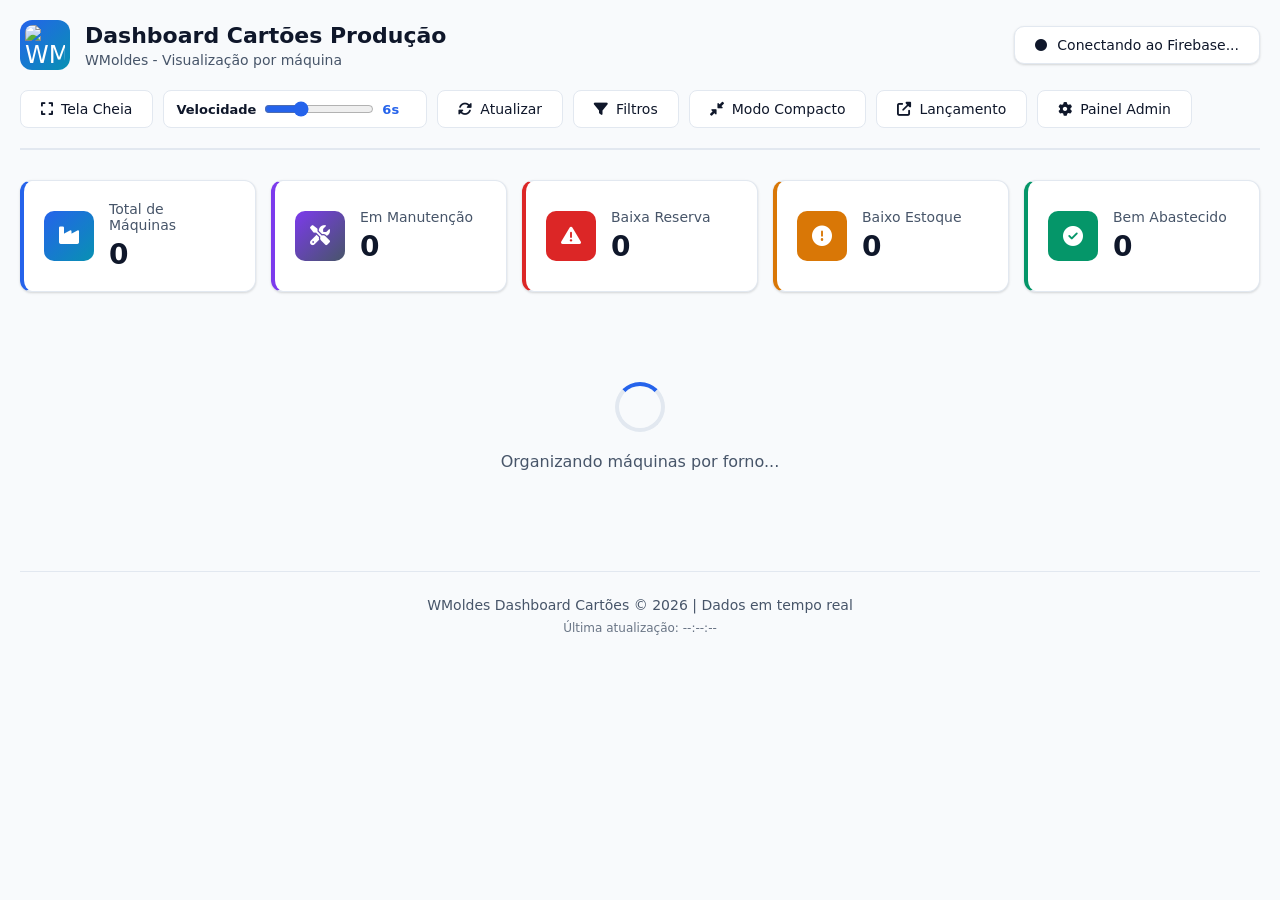
==== index.html @ 75ac02d4 "Add files via upload" ====
<!DOCTYPE html>
<html lang="pt-br">
<head>
    <meta charset="UTF-8">
    <meta name="viewport" content="width=device-width, initial-scale=1.0">
    <title>Dashboard Abastecimento | WMoldes</title>
    
    <!-- Font Awesome -->
    <link rel="stylesheet" href="https://cdnjs.cloudflare.com/ajax/libs/font-awesome/6.4.0/css/all.min.css">
    
    <!-- Firebase -->
    <script src="https://www.gstatic.com/firebasejs/8.10.1/firebase-app.js"></script>
    <script src="https://www.gstatic.com/firebasejs/8.10.1/firebase-auth.js"></script>
    <script src="https://www.gstatic.com/firebasejs/8.10.1/firebase-database.js"></script>
    <script src="https://www.gstatic.com/firebasejs/8.10.1/firebase-storage.js"></script>
    
    <!-- Chart.js para medidores circulares -->
    <script src="https://cdn.jsdelivr.net/npm/chart.js"></script>
    
    <!-- Nossos arquivos -->
    <link rel="stylesheet" href="style.css">
    <link rel="stylesheet" href="admin-style.css">

</head>
<body>
    <!-- Container principal -->
    <div class="container">
        <!-- Cabeçalho -->
        <header class="header">
            <div class="logo">
                <div class="logo-icon">
                    <img src="https://raw.githubusercontent.com/Leandroxx10/painel-producao/refs/heads/main/file_00000000e9ec62309b1974049c0cf713.png" 
                         alt="WMoldes Logo" style="width: 40px; height: 40px; border-radius: 8px;">
                </div>
                <div class="logo-text">
                    <h1>Dashboard Cartões Produção</h1>
                    <p>WMoldes - Visualização por máquina</p>
                </div>
            </div>
            
            <!-- Status da conexão -->
            <div class="connection-status" id="connectionStatus">
                <i class="fas fa-circle"></i>
                <span>Conectando ao Firebase...</span>
            </div>
            
            <!-- Controles -->
            <div class="header-controls">
                <button class="btn" id="fullscreenCarouselBtn" type="button" aria-pressed="false">
                    <i class="fas fa-expand"></i> Tela Cheia
                </button>
                <label class="speed-control" id="fullscreenSpeedControl" title="Velocidade do carrossel em tela cheia">
                    <span>Velocidade</span>
                    <input type="range" id="fullscreenSpeedRange" min="2" max="15" step="1" value="6">
                    <strong id="fullscreenSpeedValue">6s</strong>
                </label>
                <button class="btn" id="refreshBtn">
                    <i class="fas fa-sync-alt"></i> Atualizar
                </button>
                <button class="btn" id="filtersBtn" type="button" >
                    <i class="fas fa-filter"></i> Filtros
                </button>
                <button class="btn" id="compactModeBtn" aria-pressed="false">
                    <i class="fas fa-compress-alt"></i> Modo Compacto
                </button>
                <button class="btn" onclick="window.open('https://projetoabastecedor1.netlify.app/', '_blank')">
                    <i class="fas fa-external-link-alt"></i> Lançamento
                </button>
                <button class="btn" id="adminBtn">
                    <i class="fas fa-cog"></i> Painel Admin
                </button>
            </div>
        </header>
        
        <!-- Barra de filtros (inicialmente escondida) -->
        <div class="filters-bar" id="filtersBar">
            <div class="filter-group">
                <h3><i class="fas fa-filter"></i> Filtros</h3>
                
                <!-- Filtro por forno -->
                <div class="filter-section">
                    <label><i class="fas fa-fire"></i> Forno:</label>
                    <div class="filter-buttons">
                        <button class="filter-btn" type="button" data-forno="A">Forno A</button>
                        <button class="filter-btn" type="button" data-forno="B">Forno B</button>
                        <button class="filter-btn" type="button" data-forno="C">Forno C</button>
                        <button class="filter-btn" type="button" data-forno="D">Forno D</button>
                        <button class="filter-btn" type="button" id="clearFornoBtn">Limpar</button>
                    </div>
                </div>
                
                <!-- Filtro por status -->
                <div class="filter-section">
                    <label><i class="fas fa-exclamation-triangle"></i> Status:</label>
                    <div class="filter-buttons">
                        <button class="filter-btn" type="button" data-status="critico">Baixa Reserva</button>
                        <button class="filter-btn" type="button" data-status="baixo">Baixo Estoque</button>
                        <button class="filter-btn" type="button" data-status="normal">Bem Abastecido</button>
                        <button class="filter-btn" type="button" id="clearStatusBtn">Todos</button>
                    </div>
                </div>
                
                <!-- Filtro por manutenção -->
                <div class="filter-section">
                    <label><i class="fas fa-tools"></i> Manutenção:</label>
                    <div class="filter-buttons">
                        <button class="filter-btn" id="hideMaintenanceBtn" type="button" aria-pressed="false">Ocultar paradas para manutenção</button>
                    </div>
                </div>
                
                <!-- Busca -->
                <div class="filter-section">
                    <label><i class="fas fa-search"></i> Buscar Máquina:</label>
                    <input type="text" id="machineSearch" class="search-input" placeholder="Digite o número da máquina...">
                </div>
            </div>
        </div>
        
        <!-- Estatísticas gerais -->
        <div class="stats-summary">
            <div class="stat-card summary">
                <div class="stat-icon">
                    <i class="fas fa-industry"></i>
                </div>
                <div class="stat-content">
                    <div class="stat-label">Total de Máquinas</div>
                    <div class="stat-value" id="totalMachines">0</div>
                </div>
            </div>
            
            <div class="stat-card maintenance">
                <div class="stat-icon">
                    <i class="fas fa-tools"></i>
                </div>
                <div class="stat-content">
                    <div class="stat-label">Em Manutenção</div>
                    <div class="stat-value" id="maintenanceMachines">0</div>
                </div>
            </div>
            
            <div class="stat-card critical">
                <div class="stat-icon">
                    <i class="fas fa-exclamation-triangle"></i>
                </div>
                <div class="stat-content">
                    <div class="stat-label">Baixa Reserva</div>
                    <div class="stat-value" id="criticalMachines">0</div>
                </div>
            </div>
            
            <div class="stat-card warning">
                <div class="stat-icon">
                    <i class="fas fa-exclamation-circle"></i>
                </div>
                <div class="stat-content">
                    <div class="stat-label">Baixo Estoque</div>
                    <div class="stat-value" id="lowStockMachines">0</div>
                </div>
            </div>
            
            <div class="stat-card ok">
                <div class="stat-icon">
                    <i class="fas fa-check-circle"></i>
                </div>
                <div class="stat-content">
                    <div class="stat-label">Bem Abastecido</div>
                    <div class="stat-value" id="normalMachines">0</div>
                </div>
            </div>
        </div>
        
        <!-- Área das seções por forno -->
        <div class="forno-sections" id="fornoSections">
            <!-- As seções por forno serão geradas dinamicamente aqui -->
            <div class="loading-message">
                <div class="spinner"></div>
                <p>Organizando máquinas por forno...</p>
            </div>
        </div>
        
        <!-- Área dos cartões (modo tradicional - escondida por padrão) -->
        <div class="cards-container" id="cardsContainer" style="display: none;">
            <!-- Os cartões serão gerados dinamicamente aqui -->
            <div class="loading-message">
                <div class="spinner"></div>
                <p>Carregando dados das máquinas...</p>
            </div>
        </div>
        
        <!-- Rodapé -->
        <footer class="footer">
            <p>WMoldes Dashboard Cartões &copy; 2026 | Dados em tempo real</p>
            <p class="last-update">Última atualização: <span id="lastUpdateTime">--:--:--</span></p>
        </footer>
    </div>
    
    <!-- Modal para informações detalhadas da máquina -->
    <div class="machine-modal" id="machineModal">
        <div class="modal-content">
            <div class="modal-header">
                <h2><i class="fas fa-info-circle"></i> Detalhes da Máquina</h2>
                <button class="close-modal" id="closeModalBtn">
                    <i class="fas fa-times"></i>
                </button>
            </div>
            <div class="modal-body" id="modalBody">
                <!-- Conteúdo será preenchido dinamicamente -->
            </div>
        </div>
    </div>
    
    <!-- Scripts -->
    <script src="firebase-config.js"></script>
    <script src="wm-history-core.js?v=20260502"></script>
    <script src="auth.js"></script>
    <script src="cards.js"></script>
    <script src="image-zoom.js"></script>
    <script src="script.js"></script>
    <script src="realtime-firebase-sync.js?v=21"></script>
    
    <script>
        // Configurar eventos dos botões
        document.addEventListener('DOMContentLoaded', async function() {
            console.log("🚀 Configurando eventos dos filtros...");
            
            // Botão de fechar modal
            const closeModalBtn = document.getElementById('closeModalBtn');
            if (closeModalBtn) {
                closeModalBtn.addEventListener('click', function() {
                    const modal = document.getElementById('machineModal');
                    if (modal) modal.classList.remove('active');
                });
            }
            
            // Configurar botão admin
            const adminBtn = document.getElementById('adminBtn');
            if (adminBtn) {
                adminBtn.addEventListener('click', handleAdminClick);
            }
            
            // Configurar botão de atualizar
            const refreshBtn = document.getElementById('refreshBtn');
            if (refreshBtn) {
                refreshBtn.addEventListener('click', refreshData);
            }
            
            // Verificar autenticação
            const user = await checkAuth();
            
            // Inicializar dashboard de cartões
            initCardsDashboard();
            
            console.log("✅ Dashboard inicializado com sucesso");
        });
        
        // Função para lidar com clique no botão admin
        async function handleAdminClick() {
            const user = await checkAuth();
            if (user) {
                window.location.href = 'admin.html';
            } else {
                window.location.href = 'login.html';
            }
        }
    </script>
    <script src="wm-hard-controls.js?v=20260426"></script>
    <script src="wm-fullscreen-carousel.js?v=20260429"></script>
</body>
</html>
---- style.css ----
/* ================= VARIÁVEIS DE CORES ================= */
:root {
    /* Cores principais */
    --primary: #0ea5e9;
    --primary-dark: #0284c7;
    --secondary: #64748b;
    --success: #10b981;
    --warning: #f59e0b;
    --danger: #ef4444;
    --info: #3b82f6;
    
    /* Cores dos equipamentos */
    --molde: #3b82f6;
    --blank: #64748b;
    --neckring: #f59e0b;
    --funil: #ef4444;
    
    /* Cores do modo claro */
    --bg: #f8fafc;
    --card-bg: #ffffff;
    --text: #1e293b;
    --text-light: #64748b;
    --border: #e2e8f0;
    --shadow: 0 4px 6px -1px rgba(0, 0, 0, 0.1), 0 2px 4px -1px rgba(0, 0, 0, 0.06);
    --shadow-hover: 0 10px 15px -3px rgba(0, 0, 0, 0.1), 0 4px 6px -2px rgba(0, 0, 0, 0.05);
}

/* Modo escuro */
.dark-mode {
    --bg: #0f172a;
    --card-bg: #1e293b;
    --text: #f1f5f9;
    --text-light: #94a3b8;
    --border: #334155;
    --shadow: 0 4px 6px -1px rgba(0, 0, 0, 0.3), 0 2px 4px -1px rgba(0, 0, 0, 0.2);
    --shadow-hover: 0 10px 15px -3px rgba(0, 0, 0, 0.3), 0 4px 6px -2px rgba(0, 0, 0, 0.2);
    
    /* Ajuste cores equipamentos para modo escuro */
    --molde: #60a5fa;
    --blank: #94a3b8;
    --neckring: #fbbf24;
    --funil: #fb7185;
}

/* ================= ESTILOS DE MANUTENÇÃO ================= */
.machine-card.maintenance {
    background: linear-gradient(135deg, #374151, #1f2937) !important;
    border-color: #4b5563 !important;
    position: relative;
    overflow: hidden;
}

.dark-mode .machine-card.maintenance {
    background: linear-gradient(135deg, #111827, #030712) !important;
    border-color: #1f2937 !important;
}

.maintenance-overlay {
    position: absolute;
    top: 0;
    left: 0;
    right: 0;
    bottom: 0;
    background: repeating-linear-gradient(
        45deg,
        rgba(255, 255, 255, 0.02),
        rgba(255, 255, 255, 0.02) 10px,
        rgba(255, 255, 255, 0.05) 10px,
        rgba(255, 255, 255, 0.05) 20px
    );
    z-index: 1;
}

.maintenance-content {
    position: relative;
    z-index: 2;
}

.maintenance-indicator {
    text-align: center;
    padding: 30px 20px;
    margin: 20px 0;
}

.maintenance-icon {
    font-size: 48px;
    color: #9ca3af;
    margin-bottom: 15px;
    animation: pulse 2s infinite;
}

.maintenance-text h4 {
    color: #9ca3af;
    font-size: 18px;
    font-weight: 700;
    text-transform: uppercase;
    letter-spacing: 1px;
    margin-bottom: 10px;
}

.maintenance-text p {
    color: #6b7280;
    font-size: 14px;
    font-style: italic;
}

.dark-mode .maintenance-text h4 {
    color: #d1d5db;
}

.dark-mode .maintenance-text p {
    color: #9ca3af;
}

/* Badge de manutenção no admin */
.maintenance-badge {
    display: inline-block;
    margin-left: 10px;
    padding: 3px 10px;
    background: linear-gradient(135deg, #6b7280, #4b5563);
    color: white;
    border-radius: 4px;
    font-size: 11px;
    font-weight: 600;
    text-transform: uppercase;
    letter-spacing: 0.5px;
}

/* Status badge para manutenção */
.status-badge.maintenance {
    background: linear-gradient(135deg, #6b7280, #4b5563) !important;
    color: white !important;
}

/* Estatísticas de manutenção */
.stat-card.maintenance {
    border-left: 4px solid var(--secondary);
}

.stat-card.maintenance .stat-icon {
    background: linear-gradient(135deg, var(--secondary), #475569);
}

/* Contador de manutenção nas seções de forno */
.maintenance-count {
    color: var(--secondary);
    font-weight: 700;
}

/* ================= TOAST GLOBAL ================= */
.global-toast {
    font-family: 'Segoe UI', system-ui, sans-serif;
}

/* ================= RESET E ESTILOS GERAIS ================= */
* {
    margin: 0;
    padding: 0;
    box-sizing: border-box;
    font-family: 'Segoe UI', system-ui, sans-serif;
}

body {
    background-color: var(--bg);
    color: var(--text);
    min-height: 100vh;
    transition: background-color 0.3s, color 0.3s;
}

.container {
    max-width: 1400px;
    margin: 0 auto;
    padding: 20px;
}

/* ================= CABEÇALHO ================= */
.header {
    display: flex;
    justify-content: space-between;
    align-items: center;
    margin-bottom: 30px;
    flex-wrap: wrap;
    gap: 20px;
    padding-bottom: 20px;
    border-bottom: 2px solid var(--border);
}

.logo {
    display: flex;
    align-items: center;
    gap: 15px;
}

.logo-icon {
    width: 50px;
    height: 50px;
    background: linear-gradient(135deg, var(--primary), var(--info));
    border-radius: 12px;
    display: flex;
    align-items: center;
    justify-content: center;
    color: white;
    font-size: 24px;
}

.logo-text h1 {
    font-size: 22px;
    font-weight: 700;
}

.logo-text p {
    font-size: 14px;
    color: var(--text-light);
    margin-top: 4px;
}

/* Status da conexão */
.connection-status {
    display: flex;
    align-items: center;
    gap: 10px;
    padding: 10px 20px;
    background: var(--card-bg);
    border-radius: 10px;
    border: 1px solid var(--border);
    font-size: 14px;
    box-shadow: var(--shadow);
    transition: all 0.3s;
}

.connection-status.connected {
    border-color: var(--success);
    background: rgba(16, 185, 129, 0.1);
}

.connection-status.disconnected {
    border-color: var(--danger);
    background: rgba(239, 68, 68, 0.1);
}

.connection-status i {
    font-size: 12px;
}

.connection-status.connected i {
    color: var(--success);
}

.connection-status.disconnected i {
    color: var(--danger);
}

/* Controles do cabeçalho */
.header-controls {
    display: flex;
    gap: 10px;
    flex-wrap: wrap;
}

.btn {
    padding: 10px 20px;
    background: var(--card-bg);
    border: 1px solid var(--border);
    border-radius: 8px;
    color: var(--text);
    cursor: pointer;
    display: flex;
    align-items: center;
    gap: 8px;
    font-size: 14px;
    font-weight: 500;
    transition: all 0.2s;
    white-space: nowrap;
}

.btn:hover {
    background: var(--border);
    transform: translateY(-2px);
    box-shadow: var(--shadow-hover);
}

.btn:active {
    transform: translateY(0);
}

/* ================= BARRA DE FILTROS ================= */
.filters-bar {
    background: var(--card-bg);
    border-radius: 12px;
    padding: 20px;
    margin-bottom: 25px;
    border: 1px solid var(--border);
    box-shadow: var(--shadow);
    display: none; /* Inicialmente escondida */
}

.filters-bar.active {
    display: block;
    animation: slideDown 0.3s ease-out;
}

@keyframes slideDown {
    from {
        opacity: 0;
        transform: translateY(-20px);
    }
    to {
        opacity: 1;
        transform: translateY(0);
    }
}

.filter-group h3 {
    font-size: 16px;
    margin-bottom: 15px;
    color: var(--text);
    display: flex;
    align-items: center;
    gap: 8px;
}

.filter-section {
    margin-bottom: 20px;
    padding-bottom: 20px;
    border-bottom: 1px solid var(--border);
}

.filter-section:last-child {
    border-bottom: none;
    margin-bottom: 0;
    padding-bottom: 0;
}

.filter-section label {
    display: block;
    margin-bottom: 10px;
    font-weight: 600;
    color: var(--text);
    font-size: 14px;
    display: flex;
    align-items: center;
    gap: 8px;
}

.filter-buttons {
    display: flex;
    flex-wrap: wrap;
    gap: 10px;
}

.filter-btn {
    padding: 8px 16px;
    background: var(--bg);
    border: 1px solid var(--border);
    border-radius: 6px;
    color: var(--text);
    cursor: pointer;
    font-size: 13px;
    transition: all 0.2s;
}

.filter-btn:hover {
    background: var(--border);
}

.filter-btn.active {
    background: var(--primary);
    color: white;
    border-color: var(--primary);
}

.filter-btn.active[data-forno="A"] {
    background: linear-gradient(135deg, #3b82f6, #2563eb);
}

.filter-btn.active[data-forno="B"] {
    background: linear-gradient(135deg, #10b981, #059669);
}

.filter-btn.active[data-forno="C"] {
    background: linear-gradient(135deg, #f59e0b, #d97706);
}

.filter-btn.active[data-forno="D"] {
    background: linear-gradient(135deg, #8b5cf6, #7c3aed);
}

.filter-btn.active[data-status="critico"] {
    background: var(--danger);
}

.filter-btn.active[data-status="baixo"] {
    background: var(--warning);
}

.filter-btn.active[data-status="normal"] {
    background: var(--success);
}

.search-input {
    width: 100%;
    padding: 12px 15px;
    background: var(--bg);
    border: 1px solid var(--border);
    border-radius: 8px;
    color: var(--text);
    font-size: 14px;
    transition: border-color 0.2s;
}

.search-input:focus {
    outline: none;
    border-color: var(--primary);
}

/* ================= ESTATÍSTICAS GERAIS ================= */
.stats-summary {
    display: grid;
    grid-template-columns: repeat(auto-fit, minmax(200px, 1fr));
    gap: 15px;
    margin-bottom: 30px;
}

.stat-card {
    background: var(--card-bg);
    border-radius: 12px;
    padding: 20px;
    border: 1px solid var(--border);
    display: flex;
    align-items: center;
    gap: 15px;
    transition: all 0.3s;
    box-shadow: var(--shadow);
}

.stat-card:hover {
    transform: translateY(-5px);
    box-shadow: var(--shadow-hover);
}

.stat-card.summary {
    border-left: 4px solid var(--primary);
}

.stat-card.critical {
    border-left: 4px solid var(--danger);
    animation: pulse 2s infinite;
}

.stat-card.warning {
    border-left: 4px solid var(--warning);
}

.stat-card.ok {
    border-left: 4px solid var(--success);
}

.stat-card.maintenance {
    border-left: 4px solid var(--secondary);
}

@keyframes pulse {
    0% { box-shadow: 0 0 0 0 rgba(239, 68, 68, 0.4); }
    70% { box-shadow: 0 0 0 6px rgba(239, 68, 68, 0); }
    100% { box-shadow: 0 0 0 0 rgba(239, 68, 68, 0); }
}

.stat-icon {
    width: 50px;
    height: 50px;
    border-radius: 10px;
    display: flex;
    align-items: center;
    justify-content: center;
    color: white;
    font-size: 20px;
}

.stat-card.summary .stat-icon {
    background: linear-gradient(135deg, var(--primary), var(--info));
}

.stat-card.critical .stat-icon {
    background: linear-gradient(135deg, var(--danger), #dc2626);
}

.stat-card.warning .stat-icon {
    background: linear-gradient(135deg, var(--warning), #d97706);
}

.stat-card.ok .stat-icon {
    background: linear-gradient(135deg, var(--success), #059669);
}

.stat-card.maintenance .stat-icon {
    background: linear-gradient(135deg, var(--secondary), #475569);
}

.stat-content {
    flex: 1;
}

.stat-label {
    font-size: 14px;
    color: var(--text-light);
    margin-bottom: 5px;
}

.stat-value {
    font-size: 28px;
    font-weight: 800;
    color: var(--text);
}

/* ================= SEÇÕES POR FORNO ================= */
.forno-sections {
    display: flex;
    flex-direction: column;
    gap: 25px;
    margin-bottom: 40px;
}

.forno-section {
    background: var(--card-bg);
    border-radius: 15px;
    padding: 20px;
    border: 2px solid var(--border);
    box-shadow: var(--shadow);
}

.forno-header {
    display: flex;
    justify-content: space-between;
    align-items: center;
    margin-bottom: 20px;
    padding-bottom: 15px;
    border-bottom: 2px solid var(--border);
}

.forno-title {
    display: flex;
    align-items: center;
    gap: 15px;
}

.forno-title .forno-badge {
    width: 50px;
    height: 50px;
    border-radius: 12px;
    display: flex;
    align-items: center;
    justify-content: center;
    font-size: 22px;
    font-weight: 800;
    color: white;
    box-shadow: 0 4px 12px rgba(0,0,0,0.15);
}

.forno-title .forno-badge.A {
    background: linear-gradient(135deg, #3b82f6, #2563eb);
}

.forno-title .forno-badge.B {
    background: linear-gradient(135deg, #10b981, #059669);
}

.forno-title .forno-badge.C {
    background: linear-gradient(135deg, #f59e0b, #d97706);
}

.forno-title .forno-badge.D {
    background: linear-gradient(135deg, #8b5cf6, #7c3aed);
}

.forno-name h3 {
    font-size: 22px;
    font-weight: 700;
    color: var(--text);
    margin-bottom: 5px;
}

.forno-stats {
    display: flex;
    gap: 15px;
    font-size: 14px;
    color: var(--text-light);
}

.forno-stats span {
    display: flex;
    align-items: center;
    gap: 5px;
}

.forno-stats .critical-count {
    color: var(--danger);
    font-weight: 700;
}

.forno-stats .warning-count {
    color: var(--warning);
    font-weight: 700;
}

.forno-stats .normal-count {
    color: var(--success);
    font-weight: 700;
}

.forno-stats .maintenance-count {
    color: var(--secondary);
    font-weight: 700;
}

/* Container de carrossel por forno */
.forno-cards-container {
    display: flex;
    gap: 20px;
    overflow-x: auto;
    padding: 10px 5px 20px;
    scrollbar-width: thin;
    scrollbar-color: var(--primary) var(--border);
}

.forno-cards-container::-webkit-scrollbar {
    height: 8px;
}

.forno-cards-container::-webkit-scrollbar-track {
    background: var(--border);
    border-radius: 10px;
}

.forno-cards-container::-webkit-scrollbar-thumb {
    background: var(--primary);
    border-radius: 10px;
}

.forno-cards-container::-webkit-scrollbar-thumb:hover {
    background: var(--primary-dark);
}

/* Ajustar cartões dentro do carrossel */
.forno-cards-container .machine-card {
    flex: 0 0 300px;
    margin: 0;
}

.forno-cards-container .machine-card:hover {
    transform: translateY(-5px);
}

/* Indicador de scroll */
.scroll-indicator {
    text-align: center;
    margin-top: 10px;
    font-size: 12px;
    color: var(--text-light);
    display: flex;
    align-items: center;
    justify-content: center;
    gap: 8px;
}

.scroll-indicator i {
    animation: bounce 2s infinite;
}

@keyframes bounce {
    0%, 100% { transform: translateX(0); }
    50% { transform: translateX(5px); }
}

/* Controles do carrossel */
.carousel-controls {
    display: flex;
    justify-content: flex-end;
    gap: 10px;
    margin-bottom: 15px;
}

.carousel-btn {
    width: 36px;
    height: 36px;
    border-radius: 50%;
    background: var(--card-bg);
    border: 1px solid var(--border);
    color: var(--text);
    display: flex;
    align-items: center;
    justify-content: center;
    cursor: pointer;
    transition: all 0.2s;
}

.carousel-btn:hover {
    background: var(--primary);
    color: white;
    border-color: var(--primary);
}

.carousel-btn:disabled {
    opacity: 0.5;
    cursor: not-allowed;
}

.carousel-btn:disabled:hover {
    background: var(--card-bg);
    color: var(--text);
    border-color: var(--border);
}

/* Estilo para quando não há máquinas em um forno */
.forno-empty {
    text-align: center;
    padding: 40px 20px;
    color: var(--text-light);
    font-style: italic;
    background: var(--bg);
    border-radius: 10px;
    border: 2px dashed var(--border);
}

.forno-empty i {
    font-size: 40px;
    margin-bottom: 15px;
    color: var(--text-light);
    opacity: 0.5;
}

/* Responsividade das seções por forno */
@media (max-width: 1024px) {
    .forno-cards-container .machine-card {
        flex: 0 0 280px;
    }
}

@media (max-width: 768px) {
    .forno-header {
        flex-direction: column;
        align-items: flex-start;
        gap: 15px;
    }
    
    .forno-stats {
        width: 100%;
        justify-content: space-between;
    }
    
    .forno-cards-container .machine-card {
        flex: 0 0 260px;
    }
}

@media (max-width: 480px) {
    .forno-section {
        padding: 15px;
    }
    
    .forno-cards-container .machine-card {
        flex: 0 0 250px;
    }
    
    .forno-stats {
        flex-direction: column;
        gap: 8px;
    }
}

/* ================= CONTAINER DE CARTÕES (modo tradicional) ================= */
.cards-container {
    display: grid;
    grid-template-columns: repeat(auto-fill, minmax(300px, 1fr));
    gap: 20px;
    margin-bottom: 40px;
}

/* Mensagem de carregamento */
.loading-message {
    grid-column: 1 / -1;
    text-align: center;
    padding: 60px 20px;
    color: var(--text-light);
}

.spinner {
    width: 50px;
    height: 50px;
    border: 4px solid var(--border);
    border-top-color: var(--primary);
    border-radius: 50%;
    animation: spin 1s linear infinite;
    margin: 0 auto 20px;
}

@keyframes spin {
    to { transform: rotate(360deg); }
}

/* ================= CARTÕES DAS MÁQUINAS ================= */
.machine-card {
    background: var(--card-bg);
    border-radius: 15px;
    padding: 20px;
    border: 2px solid var(--border);
    transition: all 0.3s;
    box-shadow: var(--shadow);
    position: relative;
    overflow: hidden;
}

.machine-card:hover {
    transform: translateY(-8px);
    box-shadow: var(--shadow-hover);
    border-color: var(--primary);
}

/* Status do cartão */
.machine-card.critical {
    border-color: var(--danger);
    background: linear-gradient(135deg, rgba(239, 68, 68, 0.1), var(--card-bg));
    animation: pulse 2s infinite;
}

.machine-card.warning {
    border-color: var(--warning);
    background: linear-gradient(135deg, rgba(245, 158, 11, 0.1), var(--card-bg));
}

.machine-card.normal {
    border-color: var(--success);
    background: linear-gradient(135deg, rgba(16, 185, 129, 0.1), var(--card-bg));
}

/* Cabeçalho do cartão */
.card-header {
    display: flex;
    justify-content: space-between;
    align-items: center;
    margin-bottom: 20px;
    padding-bottom: 15px;
    border-bottom: 1px solid var(--border);
}

.machine-name {
    font-size: 20px;
    font-weight: 800;
    color: var(--text);
    display: flex;
    align-items: center;
    gap: 10px;
}

.machine-name i {
    color: var(--primary);
    font-size: 18px;
}

.machine-prefix {
    display: inline-block;
    margin-left: 5px;
    padding: 2px 8px;
    background: linear-gradient(135deg, var(--warning), var(--danger));
    color: white;
    border-radius: 4px;
    font-size: 12px;
    font-weight: 600;
    max-width: 120px;
    overflow: hidden;
    text-overflow: ellipsis;
    white-space: nowrap;
}

.forno-badge {
    padding: 4px 12px;
    border-radius: 20px;
    font-size: 12px;
    font-weight: 700;
    color: white;
    text-transform: uppercase;
}

.forno-badge.A { background: linear-gradient(135deg, #3b82f6, #2563eb); }
.forno-badge.B { background: linear-gradient(135deg, #10b981, #059669); }
.forno-badge.C { background: linear-gradient(135deg, #f59e0b, #d97706); }
.forno-badge.D { background: linear-gradient(135deg, #8b5cf6, #7c3aed); }

/* Container dos medidores circulares */
.gauges-container {
    display: grid;
    grid-template-columns: repeat(2, 1fr);
    gap: 20px;
    margin-bottom: 20px;
}

.gauge {
    text-align: center;
}

.gauge-title {
    font-size: 12px;
    font-weight: 600;
    color: var(--text-light);
    margin-bottom: 10px;
    text-transform: uppercase;
    letter-spacing: 0.5px;
}

.gauge-canvas {
    position: relative;
    width: 100px;
    height: 100px;
    margin: 0 auto;
}

.gauge-value {
    position: absolute;
    top: 50%;
    left: 50%;
    transform: translate(-50%, -50%);
    font-size: 24px;
    font-weight: 800;
    color: var(--text);
}

.gauge-label {
    font-size: 11px;
    color: var(--text-light);
    margin-top: 5px;
    text-transform: uppercase;
    letter-spacing: 0.5px;
}

/* Status indicators */
.status-indicators {
    display: flex;
    justify-content: space-between;
    margin-top: 15px;
    padding-top: 15px;
    border-top: 1px solid var(--border);
}

.status-item {
    text-align: center;
    flex: 1;
}

.status-value {
    font-size: 16px;
    font-weight: 700;
    display: block;
}

.status-label {
    font-size: 10px;
    color: var(--text-light);
    text-transform: uppercase;
    letter-spacing: 0.5px;
}

/* Botão de ação */
.card-action {
    margin-top: 20px;
}

.details-btn {
    width: 100%;
    padding: 12px;
    background: var(--primary);
    color: white;
    border: none;
    border-radius: 8px;
    font-size: 14px;
    font-weight: 600;
    cursor: pointer;
    display: flex;
    align-items: center;
    justify-content: center;
    gap: 8px;
    transition: all 0.2s;
}

.details-btn:hover {
    background: var(--primary-dark);
    transform: translateY(-2px);
}

.details-btn:active {
    transform: translateY(0);
}

/* Indicador de urgência */
.urgent-indicator {
    position: absolute;
    top: 10px;
    right: 10px;
    width: 12px;
    height: 12px;
    background: var(--danger);
    border-radius: 50%;
    animation: blink 1s infinite;
}

@keyframes blink {
    0%, 100% { opacity: 1; }
    50% { opacity: 0.5; }
}

/* ================= RODAPÉ ================= */
.footer {
    text-align: center;
    padding: 25px;
    color: var(--text-light);
    font-size: 14px;
    border-top: 1px solid var(--border);
    margin-top: 20px;
}

.footer p {
    margin-bottom: 8px;
}

.last-update {
    font-size: 12px;
    color: var(--text-light);
    opacity: 0.8;
}

/* ================= MODAL ================= */
.machine-modal {
    position: fixed;
    top: 0;
    left: 0;
    width: 100%;
    height: 100%;
    background: rgba(0, 0, 0, 0.8);
    display: none;
    justify-content: center;
    align-items: center;
    z-index: 1000;
    padding: 20px;
}

.machine-modal.active {
    display: flex;
    animation: fadeIn 0.3s ease-out;
}

@keyframes fadeIn {
    from { opacity: 0; }
    to { opacity: 1; }
}

.modal-content {
    background: var(--card-bg);
    border-radius: 15px;
    width: 100%;
    max-width: 600px;
    max-height: 90vh;
    overflow-y: auto;
    border: 1px solid var(--border);
    box-shadow: 0 20px 60px rgba(0, 0, 0, 0.3);
}

.modal-header {
    display: flex;
    justify-content: space-between;
    align-items: center;
    padding: 25px;
    border-bottom: 1px solid var(--border);
}

.modal-header h2 {
    font-size: 22px;
    color: var(--text);
    display: flex;
    align-items: center;
    gap: 10px;
}

.close-modal {
    background: var(--danger);
    color: white;
    border: none;
    width: 36px;
    height: 36px;
    border-radius: 50%;
    cursor: pointer;
    display: flex;
    align-items: center;
    justify-content: center;
    transition: background 0.2s;
}

.close-modal:hover {
    background: #dc2626;
}

.modal-body {
    padding: 25px;
}

/* ================= ANIMAÇÕES ADICIONAIS ================= */
@keyframes shake {
    0%, 100% { transform: translateX(0); }
    10%, 30%, 50%, 70%, 90% { transform: translateX(-5px); }
    20%, 40%, 60%, 80% { transform: translateX(5px); }
}

@keyframes fadeInUp {
    from {
        opacity: 0;
        transform: translateY(20px);
    }
    to {
        opacity: 1;
        transform: translateY(0);
    }
}

@keyframes float {
    0%, 100% { transform: translateY(0); }
    50% { transform: translateY(-10px); }
}

/* ================= RESPONSIVIDADE ================= */
@media (max-width: 1024px) {
    .cards-container {
        grid-template-columns: repeat(auto-fill, minmax(280px, 1fr));
    }
}

@media (max-width: 768px) {
    .header {
        flex-direction: column;
        align-items: stretch;
    }
    
    .header-controls {
        justify-content: center;
    }
    
    .stats-summary {
        grid-template-columns: repeat(2, 1fr);
    }
    
    .cards-container {
        grid-template-columns: repeat(auto-fill, minmax(250px, 1fr));
    }
}

@media (max-width: 480px) {
    .container {
        padding: 15px;
    } 
    
    .stats-summary {
        grid-template-columns: 1fr;
    }
    
    .cards-container {
        grid-template-columns: 1fr;
    }
    
    .gauges-container {
        grid-template-columns: 1fr;
        gap: 15px;
    }
    
    .modal-content {
        max-width: 95%;
    }
    
    .machine-prefix {
        max-width: 80px;
        font-size: 10px;
        padding: 1px 6px;
    }
    
    .machine-name {
        font-size: 16px;
    }
}

/* ================= AJUSTES PARA OS FILTROS ================= */
.filters-bar {
    z-index: 100;
}

/* Garantir que os botões de filtro funcionem corretamente */
.filter-btn {
    position: relative;
    overflow: hidden;
}

.filter-btn::after {
    content: '';
    position: absolute;
    top: 50%;
    left: 50%;
    width: 5px;
    height: 5px;
    background: rgba(255, 255, 255, 0.3);
    opacity: 0;
    border-radius: 100%;
    transform: scale(1, 1) translate(-50%);
    transform-origin: 50% 50%;
}

.filter-btn:focus:not(:active)::after {
    animation: ripple 1s ease-out;
}

@keyframes ripple {
    0% {
        transform: scale(0, 0);
        opacity: 0.5;
    }
    100% {
        transform: scale(20, 20);
        opacity: 0;
    }
}

/* Melhorar a visualização dos botões ativos */
.filter-btn.active {
    transform: scale(0.98);
    box-shadow: inset 0 2px 4px rgba(0, 0, 0, 0.2);
}

/* ================= MELHORIAS NO TEMA ================= */
.dark-mode .btn:not(:hover) {
    background: var(--card-bg);
    border-color: var(--border);
}

.dark-mode .btn:hover {
    background: var(--primary);
    border-color: var(--primary);
}

/* ================= RESPONSIVIDADE MELHORADA ================= */
@media (max-width: 768px) {
    .header-controls {
        width: 100%;
        justify-content: center;
    }
    
    .header-controls .btn {
        flex: 1;
        min-width: 120px;
        justify-content: center;
    }
    
    .filters-bar.active {
        position: relative;
        z-index: 1000;
    }
}

@media (max-width: 480px) {
    .btn {
        padding: 12px 15px;
        font-size: 13px;
    }
    
    .filter-buttons {
        justify-content: center;
    }
    
    .filter-btn {
        flex: 1;
        min-width: 80px;
        text-align: center;
    } 
}

/* ================= MELHORIAS PARA OS FILTROS ================= */

/* Estilização dos botões de filtro ativos */
.filter-btn.active[data-forno="A"] {
    background: linear-gradient(135deg, #3b82f6, #2563eb) !important;
    color: white !important;
    border-color: #3b82f6 !important;
    box-shadow: 0 4px 12px rgba(59, 130, 246, 0.3) !important;
}

.filter-btn.active[data-forno="B"] {
    background: linear-gradient(135deg, #10b981, #059669) !important;
    color: white !important;
    border-color: #10b981 !important;
    box-shadow: 0 4px 12px rgba(16, 185, 129, 0.3) !important;
}

.filter-btn.active[data-forno="C"] {
    background: linear-gradient(135deg, #f59e0b, #d97706) !important;
    color: white !important;
    border-color: #f59e0b !important;
    box-shadow: 0 4px 12px rgba(245, 158, 11, 0.3) !important;
}

.filter-btn.active[data-forno="D"] {
    background: linear-gradient(135deg, #8b5cf6, #7c3aed) !important;
    color: white !important;
    border-color: #8b5cf6 !important;
    box-shadow: 0 4px 12px rgba(139, 92, 246, 0.3) !important;
}

.filter-btn.active[data-status="critico"] {
    background: linear-gradient(135deg, #ef4444, #dc2626) !important;
    color: white !important;
    border-color: #ef4444 !important;
    box-shadow: 0 4px 12px rgba(239, 68, 68, 0.3) !important;
}

.filter-btn.active[data-status="baixo"] {
    background: linear-gradient(135deg, #f59e0b, #d97706) !important;
    color: white !important;
    border-color: #f59e0b !important;
    box-shadow: 0 4px 12px rgba(245, 158, 11, 0.3) !important;
}

.filter-btn.active[data-status="normal"] {
    background: linear-gradient(135deg, #10b981, #059669) !important;
    color: white !important;
    border-color: #10b981 !important;
    box-shadow: 0 4px 12px rgba(16, 185, 129, 0.3) !important;
}

/* Feedback visual ao passar o mouse */
.filter-btn:hover {
    transform: translateY(-2px);
    transition: transform 0.2s ease;
}

.filter-btn:active {
    transform: translateY(0);
}

/* Melhorar visualização dos botões de limpar */
.filter-btn:not([data-forno]):not([data-status]) {
    background: var(--secondary) !important;
    color: white !important;
    border-color: var(--secondary) !important;
}

.filter-btn:not([data-forno]):not([data-status]):hover {
    background: #475569 !important;
}

/* Animações para os filtros */
@keyframes filterActive {
    0% {
        transform: scale(0.95);
        opacity: 0.7;
    }
    100% {
        transform: scale(1);
        opacity: 1;
    }
}

.filter-btn.active {
    animation: filterActive 0.3s ease-out;
}

/* Melhorar responsividade dos botões de filtro */
@media (max-width: 768px) {
    .filter-buttons {
        display: grid;
        grid-template-columns: repeat(2, 1fr);
        gap: 8px;
    }
    
    .filter-btn {
        padding: 10px 8px;
        font-size: 12px;
    }
}

@media (max-width: 480px) {
    .filter-buttons {
        grid-template-columns: 1fr;
    }
}

/* Indicador visual para filtros ativos */
.header-controls .btn[style*="background: var(--primary)"] {
    position: relative;
}

.header-controls .btn[style*="background: var(--primary)"]::after {
    content: '';
    position: absolute;
    top: -3px;
    right: -3px;
    width: 12px;
    height: 12px;
    background: var(--danger);
    border-radius: 50%;
    border: 2px solid var(--card-bg);
    animation: pulse 2s infinite;
}

.machine-comment-preview {
    animation: fadeIn 0.3s ease-out;
}

/* Estilos para filtros no painel admin */
.machines-filter {
    background: var(--card-bg);
    padding: 20px;
    border-radius: 12px;
    border: 1px solid var(--border);
    margin-bottom: 25px;
    display: flex;
    gap: 15px;
    align-items: center;
    flex-wrap: wrap;
}

.machines-filter .search-input {
    flex: 1;
    min-width: 250px;
}

.machines-filter select {
    padding: 12px 15px;
    background: var(--bg);
    border: 1px solid var(--border);
    border-radius: 8px;
    color: var(--text);
    min-width: 150px;
    cursor: pointer;
}

.machines-filter select:focus {
    outline: none;
    border-color: var(--primary);
}

/* Responsividade dos filtros */
@media (max-width: 768px) {
    .machines-filter {
        flex-direction: column;
        align-items: stretch;
    }
    
    .machines-filter .search-input {
        width: 100%;
        min-width: unset;
    }
    
    .machines-filter select {
        width: 100%;
    }
}

/* Ajustes para o grid de máquinas no admin */
.machines-grid {
    display: grid;
    grid-template-columns: repeat(auto-fill, minmax(350px, 1fr));
    gap: 20px;
    margin-top: 20px;
}

@media (max-width: 768px) {
    .machines-grid {
        grid-template-columns: 1fr;
    }
}

/* Melhorar visualização dos inputs no admin */
.equipment-inputs {
    display: grid;
    gap: 15px;
    margin-bottom: 20px;
}

.input-group {
    display: flex;
    align-items: center;
    gap: 15px;
    padding: 10px;
    background: var(--bg);
    border-radius: 8px;
    border: 1px solid var(--border);
}

.input-group label {
    flex: 1;
    font-weight: 600;
    color: var(--text);
    font-size: 14px;
    min-width: 100px;
}

.input-group input {
    width: 100px;
    padding: 10px;
    background: var(--card-bg);
    border: 1px solid var(--border);
    border-radius: 6px;
    color: var(--text);
    text-align: center;
    font-weight: 600;
    font-size: 16px;
}

.input-group input:focus {
    outline: none;
    border-color: var(--primary);
    box-shadow: 0 0 0 2px rgba(14, 165, 233, 0.1);
}

/* ================= CORREÇÃO PARA MEDIDORES COM FILTROS ================= */

/* Garantir que os canvas dos medidores sejam renderizados corretamente */
.gauge-canvas {
    position: relative;
    width: 100px;
    height: 100px;
    margin: 0 auto;
}

.gauge-canvas canvas {
    display: block;
    position: absolute;
    top: 0;
    left: 0;
    width: 100% !important;
    height: 100% !important;
}

/* Ajustar z-index para garantir que os valores fiquem sobre os medidores */
.gauge-value {
    position: absolute;
    top: 50%;
    left: 50%;
    transform: translate(-50%, -50%);
    font-size: 24px;
    font-weight: 800;
    color: var(--text);
    z-index: 2;
}

/* Melhorar a visualização dos medidores no modo escuro */
.dark-mode .gauge-canvas {
    filter: brightness(1.1);
}

/* Garantir que os cartões com filtros tenham espaço suficiente */
.cards-container .machine-card {
    animation: fadeInUp 0.5s ease-out;
}

@keyframes fadeInUp {
    from {
        opacity: 0;
        transform: translateY(20px);
    }
    to {
        opacity: 1;
        transform: translateY(0);
    }
}

/* Melhorar a visualização dos cartões quando filtrados */
.cards-container:not(.horizontal-view) .machine-card {
    margin-bottom: 20px;
}

/* Ajustes responsivos para medidores */
@media (max-width: 768px) {
    .gauge-canvas {
        width: 80px;
        height: 80px;
    }
    
    .gauge-value {
        font-size: 20px;
    }
}

@media (max-width: 480px) {
    .gauge-canvas {
        width: 70px;
        height: 70px;
    }
    
    .gauge-value {
        font-size: 18px;
    }
}
/* ================= CORREÇÕES WMOLDES: TEMA, FILTROS E MODO COMPACTO ================= */
.btn.active,
#filtersBtn.active,
#themeBtn.active,
#compactModeBtn.active {
    background: var(--primary);
    border-color: var(--primary);
    color: #ffffff;
    box-shadow: var(--shadow-hover);
}

body.dark-mode {
    --bg: #0f172a;
    --card-bg: #1e293b;
    --text: #f8fafc;
    --text-light: #cbd5e1;
    --border: #334155;
    --primary: #3b82f6;
    --secondary: #8b5cf6;
    --success: #10b981;
    --warning: #f59e0b;
    --danger: #ef4444;
    --info: #06b6d4;
    --shadow: 0 8px 24px rgba(0, 0, 0, 0.28);
    --shadow-hover: 0 16px 32px rgba(0, 0, 0, 0.36);
    background: var(--bg);
    color: var(--text);
}

body.dark-mode .header,
body.dark-mode .filters-bar,
body.dark-mode .stat-card,
body.dark-mode .forno-section,
body.dark-mode .machine-card,
body.dark-mode .modal-content {
    background: var(--card-bg);
    border-color: var(--border);
    color: var(--text);
}

body.dark-mode .search-input,
body.dark-mode .filter-btn,
body.dark-mode .btn {
    background: #0f172a;
    border-color: var(--border);
    color: var(--text);
}

body.dark-mode .filter-btn:hover,
body.dark-mode .btn:hover {
    background: #334155;
}

.compact-metrics {
    display: none;
}

body.compact-mode .forno-section {
    padding-bottom: 20px;
}

body.compact-mode .forno-cards-container {
    gap: 14px;
    align-items: stretch;
}

body.compact-mode .machine-card {
    width: 240px;
    min-width: 240px;
    min-height: auto;
    padding: 16px;
}

body.compact-mode .machine-card:not(.maintenance) .gauges-container,
body.compact-mode .machine-card:not(.maintenance) .status-indicators,
body.compact-mode .machine-card:not(.maintenance) .machine-comment-preview,
body.compact-mode .machine-card:not(.maintenance) .card-action {
    display: none !important;
}

body.compact-mode .machine-card .card-header {
    margin-bottom: 14px;
    padding-bottom: 10px;
    border-bottom: 1px solid var(--border);
}

body.compact-mode .compact-metrics {
    display: grid;
    grid-template-columns: repeat(2, minmax(0, 1fr));
    gap: 10px;
}

.compact-metric {
    border: 1px solid var(--border);
    border-radius: 12px;
    padding: 10px;
    background: rgba(37, 99, 235, 0.06);
}

.compact-metric span {
    display: block;
    color: var(--text-light);
    font-size: 11px;
    font-weight: 700;
    letter-spacing: 0.04em;
    text-transform: uppercase;
    margin-bottom: 4px;
}

.compact-metric strong {
    color: var(--text);
    font-size: 22px;
    line-height: 1;
}

body.compact-mode .machine-card.critical,
body.compact-mode .machine-card.warning,
body.compact-mode .machine-card.normal {
    min-height: 0;
}

body.compact-mode .machine-card.maintenance {
    width: 240px;
    min-width: 240px;
}

@media (max-width: 900px) {
    .header-controls {
        width: 100%;
        justify-content: flex-start;
        flex-wrap: wrap;
    }

    body.compact-mode .machine-card {
        width: 220px;
        min-width: 220px;
    }
}


/* Correção robusta da abertura do painel de filtros */
.filters-bar.active,
#filtersBar.active {
    display: block !important;
}

/* Botão de ocultar manutenção dentro dos filtros */
#hideMaintenanceBtn.active {
    background: var(--primary);
    color: #fff;
    border-color: var(--primary);
}

/* Manutenção compartilhada */
.maintenance-toggle-btn {
    min-width: 42px;
    border: 1px solid var(--border);
    background: var(--card);
    color: #64748b;
    border-radius: var(--radius-sm);
    cursor: pointer;
    transition: var(--transition);
    display: inline-flex;
    align-items: center;
    justify-content: center;
    box-shadow: var(--shadow-sm);
}
.maintenance-toggle-btn:hover { transform: translateY(-2px); box-shadow: var(--shadow-md); background: rgba(100,116,139,.12); }
.maintenance-toggle-btn.active { background: #64748b; color: #fff; border-color: #64748b; }
.maquina.maintenance { border-color: #64748b; background: rgba(100,116,139,.08); }
.maquina.maintenance .linha, .maquina.maintenance .alert-message { opacity: .55; }
.maintenance-message { margin: 10px 0; padding: 10px 12px; border-radius: var(--radius-sm); background: rgba(100,116,139,.14); color: var(--text); font-weight: 700; display: flex; align-items: center; gap: 8px; }

/* Atalho para criar prefixo principal pelo seletor do card */
.prefix-create-row {
    display: flex;
    align-items: center;
    gap: 8px;
}
.prefix-create-row .select-search {
    flex: 1;
    min-width: 0;
}
.prefix-add-btn {
    width: 36px;
    height: 36px;
    border: 1px solid var(--border, #d9e2ef);
    border-radius: 10px;
    background: var(--primary, #0ea5e9);
    color: #fff;
    display: inline-flex;
    align-items: center;
    justify-content: center;
    cursor: pointer;
    transition: transform .15s ease, box-shadow .15s ease, opacity .15s ease;
    flex: 0 0 auto;
}
.prefix-add-btn:hover {
    transform: translateY(-1px);
    box-shadow: var(--shadow-md, 0 6px 14px rgba(15, 23, 42, .16));
}
.prefix-add-btn:active { transform: translateY(0); }
---- admin-style.css ----
/* ===== VARIÁVEIS DE TEMA ===== */
:root {
    /* Tema claro (padrão) */
    --bg: #f8fafc;
    --card-bg: #ffffff;
    --surface: #f1f5f9;
    --text: #0f172a;
    --text-light: #475569;
    --border: #e2e8f0;
    
    --primary: #2563eb;
    --secondary: #7c3aed;
    --success: #059669;
    --warning: #d97706;
    --danger: #dc2626;
    --info: #0891b2;
    
    --primary-hover: #1d4ed8;
    --secondary-hover: #6d28d9;
    --success-hover: #047857;
    --warning-hover: #b45309;
    --danger-hover: #b91c1c;
    
    --gradient-primary: linear-gradient(135deg, #2563eb 0%, #1d4ed8 100%);
    --gradient-secondary: linear-gradient(135deg, #7c3aed 0%, #6d28d9 100%);
    --gradient-dark: linear-gradient(135deg, #f1f5f9 0%, #e2e8f0 100%);
    
    --shadow: 0 1px 3px 0 rgba(0, 0, 0, 0.1), 0 1px 2px 0 rgba(0, 0, 0, 0.06);
    --shadow-hover: 0 10px 15px -3px rgba(0, 0, 0, 0.1), 0 4px 6px -2px rgba(0, 0, 0, 0.05);
    
    --scrollbar-track: #f1f5f9;
    --scrollbar-thumb: #cbd5e1;
    --scrollbar-thumb-hover: #94a3b8;
}

/* Tema escuro (aplicado via classe dark-mode) */
.dark-mode {
    --bg: #0f172a;
    --card-bg: #1e293b;
    --surface: #334155;
    --text: #f1f5f9;
    --text-light: #94a3b8;
    --border: #334155;
    
    --primary: #3b82f6;
    --secondary: #8b5cf6;
    --success: #10b981;
    --warning: #f59e0b;
    --danger: #ef4444;
    --info: #06b6d4;
    
    --primary-hover: #2563eb;
    --secondary-hover: #7c3aed;
    --success-hover: #059669;
    --warning-hover: #d97706;
    --danger-hover: #dc2626;
    
    --gradient-primary: linear-gradient(135deg, #3b82f6 0%, #2563eb 100%);
    --gradient-secondary: linear-gradient(135deg, #8b5cf6 0%, #7c3aed 100%);
    --gradient-dark: linear-gradient(135deg, #1e293b 0%, #0f172a 100%);
    
    --shadow: 0 4px 6px -1px rgba(0, 0, 0, 0.3), 0 2px 4px -1px rgba(0, 0, 0, 0.2);
    --shadow-hover: 0 10px 15px -3px rgba(0, 0, 0, 0.4), 0 4px 6px -2px rgba(0, 0, 0, 0.2);
    
    --scrollbar-track: #1e293b;
    --scrollbar-thumb: #475569;
    --scrollbar-thumb-hover: #64748b;
}

/* Aplicar variáveis aos elementos */
body {
    background-color: var(--bg);
    color: var(--text);
    transition: background-color 0.3s ease, color 0.3s ease;
}

.admin-container {
    background-color: var(--bg);
}

.admin-sidebar {
    background-color: var(--card-bg);
    border-right-color: var(--border);
}

.admin-header {
    background-color: var(--card-bg);
    border-bottom-color: var(--border);
}

.machine-card,
.limit-card,
.chart-container,
.table-container,
.history-controls,
.insights-container,
.modal-content {
    background-color: var(--card-bg);
    border-color: var(--border);
    box-shadow: var(--shadow);
}

input, select, textarea, button {
    transition: background-color 0.3s ease, border-color 0.3s ease, color 0.3s ease, box-shadow 0.3s ease;
}

/* ===== GARANTIAS PARA MODO ESCURO ===== */
.dark-mode .chart-container canvas {
    filter: brightness(0.9);
}

.dark-mode .history-table tbody tr:hover {
    background: #334155 !important;
}

.dark-mode .control-group label {
    color: #94a3b8 !important;
}

.dark-mode .table-header {
    background: #1e293b !important;
    border-bottom-color: #334155 !important;
}

.dark-mode .table-header h3 {
    color: #f1f5f9 !important;
}

.dark-mode .table-search {
    background: #334155 !important;
    border-color: #334155 !important;
    color: #e2e8f0 !important;
}

.dark-mode .table-search::placeholder {
    color: #64748b !important;
}

.dark-mode .modal-content {
    background: #1e293b !important;
    border-color: #334155 !important;
}

.dark-mode .modal-content h3 {
    color: #f1f5f9 !important;
}

.dark-mode .modal-content p {
    color: #94a3b8 !important;
}

.dark-mode #customTimeContainer {
    background: #334155 !important;
    border-color: #334155 !important;
}

.dark-mode #customTimeContainer label {
    color: #94a3b8 !important;
}


/* ================= ESTILOS DO PAINEL ADMIN ================= */

.admin-container {
    display: grid;
    grid-template-columns: 250px 1fr;
    grid-template-rows: auto 1fr auto;
    grid-template-areas:
        "header header"
        "sidebar content"
        "footer footer";
    min-height: 100vh;
    background: var(--bg);
}

/* Cabeçalho do Admin */
.admin-header {
    grid-area: header;
    background: var(--card-bg);
    border-bottom: 1px solid var(--border);
    padding: 20px 30px;
    display: flex;
    justify-content: space-between;
    align-items: center;
}

.admin-header .logo-icon {
    background: linear-gradient(135deg, #8b5cf6, #7c3aed);
}

.admin-nav {
    display: flex;
    gap: 10px;
}

/* Menu lateral */
.admin-sidebar {
    grid-area: sidebar;
    background: var(--card-bg);
    border-right: 1px solid var(--border);
    padding: 20px 0;
    position: sticky;
    top: 0;
    height: calc(100vh - 140px);
    overflow-y: auto;
    transition: transform 0.3s ease;
}

.admin-menu {
    list-style: none;
    padding: 0;
    margin: 0;
}

.admin-menu li {
    margin-bottom: 2px;
}

.admin-menu a {
    display: flex;
    align-items: center;
    gap: 12px;
    padding: 15px 20px;
    color: var(--text);
    text-decoration: none;
    font-weight: 500;
    transition: all 0.2s;
    border-left: 4px solid transparent;
}

.admin-menu a:hover {
    background: var(--bg);
    color: var(--primary);
}

.admin-menu a.active {
    background: rgba(14, 165, 233, 0.1);
    color: var(--primary);
    border-left-color: var(--primary);
}

.admin-menu a i {
    width: 20px;
    text-align: center;
}

/* Conteúdo principal */
.admin-content {
    grid-area: content;
    padding: 30px;
    overflow-y: auto;
}

.admin-section {
    display: none;
    animation: fadeIn 0.3s ease-out;
}

.admin-section.active {
    display: block;
}

.admin-section h2 {
    font-size: 24px;
    margin-bottom: 10px;
    color: var(--text);
    display: flex;
    align-items: center;
    gap: 10px;
}

.section-description {
    color: var(--text-light);
    margin-bottom: 30px;
    font-size: 15px;
}

/* Configuração de Limites */
.limits-config {
    display: grid;
    grid-template-columns: repeat(auto-fit, minmax(280px, 1fr));
    gap: 20px;
    margin-bottom: 30px;
}

.limit-card {
    background: var(--card-bg);
    border-radius: 12px;
    overflow: hidden;
    border: 1px solid var(--border);
    box-shadow: var(--shadow);
}

.limit-header {
    padding: 20px;
    color: white;
    display: flex;
    align-items: center;
    gap: 15px;
}

.limit-header i {
    font-size: 24px;
}

.limit-header h3 {
    font-size: 18px;
    margin: 0;
}

.limit-body {
    padding: 20px;
}

.limit-body p {
    color: var(--text-light);
    margin-bottom: 15px;
    font-size: 14px;
}

.limit-input {
    display: flex;
    align-items: center;
    gap: 10px;
    margin-bottom: 15px;
}

.limit-input input {
    flex: 1;
    padding: 12px 15px;
    background: var(--bg);
    border: 1px solid var(--border);
    border-radius: 8px;
    color: var(--text);
    font-size: 16px;
    font-weight: 600;
}

.limit-input span {
    color: var(--text-light);
    font-size: 14px;
}

.limit-preview {
    padding: 12px 15px;
    border-radius: 8px;
    color: white;
    font-weight: 600;
    text-align: center;
    font-size: 14px;
}

.form-actions {
    display: flex;
    gap: 10px;
    margin-top: 20px;
}

.btn-primary {
    background: var(--primary) !important;
    color: white !important;
    border-color: var(--primary) !important;
}

.btn-primary:hover {
    background: var(--primary-dark) !important;
}

/* Gerenciar Máquinas */
.machines-filter {
    display: flex;
    gap: 15px;
    margin-bottom: 20px;
}

.machines-filter .search-input {
    flex: 1;
}

.machines-filter select {
    padding: 12px 15px;
    background: var(--card-bg);
    border: 1px solid var(--border);
    border-radius: 8px;
    color: var(--text);
    min-width: 150px;
}

.machines-grid {
    display: grid;
    grid-template-columns: repeat(auto-fill, minmax(300px, 1fr));
    gap: 20px;
}

.machine-edit-card {
    background: var(--card-bg);
    border-radius: 12px;
    padding: 20px;
    border: 1px solid var(--border);
    box-shadow: var(--shadow);
}

.machine-edit-header {
    display: flex;
    justify-content: space-between;
    align-items: center;
    margin-bottom: 20px;
    padding-bottom: 15px;
    border-bottom: 1px solid var(--border);
}

.machine-edit-header h3 {
    font-size: 18px;
    color: var(--text);
    display: flex;
    align-items: center;
    gap: 10px;
}

.status-badge {
    padding: 4px 10px;
    border-radius: 20px;
    font-size: 11px;
    font-weight: 600;
    color: white;
    text-transform: uppercase;
}

.status-badge.critical {
    background: var(--danger);
}

.status-badge.warning {
    background: var(--warning);
}

.status-badge.normal {
    background: var(--success);
}

.status-badge.maintenance {
    background: var(--secondary);
}

/* NOVO: Badge de manutenção */
.maintenance-badge {
    display: inline-block;
    margin-left: 10px;
    padding: 2px 8px;
    background: var(--secondary);
    color: white;
    border-radius: 4px;
    font-size: 11px;
    font-weight: 600;
}

.equipment-inputs {
    display: grid;
    gap: 15px;
}

.input-group {
    display: flex;
    align-items: center;
    gap: 10px;
}

.input-group label {
    flex: 1;
    font-weight: 600;
    color: var(--text);
    font-size: 14px;
}

.input-group input {
    width: 80px;
    padding: 10px;
    background: var(--bg);
    border: 1px solid var(--border);
    border-radius: 6px;
    color: var(--text);
    text-align: center;
    font-weight: 600;
}

.machine-edit-actions {
    display: grid;
    grid-template-columns: repeat(3, 1fr);
    gap: 10px;
    margin-top: 20px;
}

.machine-edit-actions .btn {
    flex: 1;
    min-width: 120px;
    justify-content: center;
}

/* Prefixos e Comentários */
.prefixes-container,
.comments-container,
.images-container {
    display: grid;
    grid-template-columns: 1fr 2fr;
    gap: 30px;
}

.prefix-form,
.comment-form,
.image-upload-form {
    background: var(--card-bg);
    padding: 25px;
    border-radius: 12px;
    border: 1px solid var(--border);
}

.prefix-form h3,
.comment-form h3,
.image-upload-form h3 {
    font-size: 18px;
    margin-bottom: 20px;
    color: var(--text);
    display: flex;
    align-items: center;
    gap: 10px;
}

.form-group {
    margin-bottom: 20px;
}

.form-group label {
    display: block;
    margin-bottom: 8px;
    font-weight: 600;
    color: var(--text);
    font-size: 14px;
}

.form-group select,
.form-group input,
.form-group textarea {
    width: 100%;
    padding: 12px 15px;
    background: var(--bg);
    border: 1px solid var(--border);
    border-radius: 8px;
    color: var(--text);
    font-size: 14px;
}

.form-group textarea {
    resize: vertical;
    min-height: 100px;
}

.form-group input:focus,
.form-group select:focus,
.form-group textarea:focus {
    outline: none;
    border-color: var(--primary);
}

/* Tabelas */
.table-container {
    background: var(--card-bg);
    border-radius: 12px;
    border: 1px solid var(--border);
    overflow: hidden;
}

table {
    width: 100%;
    border-collapse: collapse;
}

table th {
    background: var(--bg);
    padding: 15px;
    text-align: left;
    font-weight: 600;
    color: var(--text);
    border-bottom: 1px solid var(--border);
}

table td {
    padding: 15px;
    border-bottom: 1px solid var(--border);
    color: var(--text);
}

table tr:hover {
    background: var(--bg);
}

/* Cards de comentários */
.comments-cards {
    display: grid;
    gap: 15px;
}

.comment-card {
    background: var(--card-bg);
    padding: 20px;
    border-radius: 12px;
    border: 1px solid var(--border);
}

.comment-header {
    display: flex;
    justify-content: space-between;
    align-items: center;
    margin-bottom: 10px;
}

.comment-machine {
    font-weight: 600;
    color: var(--text);
    font-size: 16px;
}

.comment-date {
    font-size: 12px;
    color: var(--text-light);
}

.comment-text {
    color: var(--text);
    line-height: 1.5;
    margin-bottom: 10px;
}

.comment-author {
    font-size: 12px;
    color: var(--text-light);
    text-align: right;
    font-style: italic;
}

/* Upload de Imagens */
.image-preview {
    width: 100%;
    height: 200px;
    border: 2px dashed var(--border);
    border-radius: 8px;
    display: flex;
    align-items: center;
    justify-content: center;
    margin-bottom: 20px;
    overflow: hidden;
}

.image-preview img {
    max-width: 100%;
    max-height: 100%;
    object-fit: contain;
}

.image-preview p {
    color: var(--text-light);
    font-style: italic;
}

.upload-info {
    margin-bottom: 20px;
}

.info-box {
    background: rgba(14, 165, 233, 0.1);
    padding: 15px;
    border-radius: 8px;
    border-left: 4px solid var(--primary);
}

.info-box i {
    color: var(--primary);
    margin-bottom: 10px;
    font-size: 20px;
}

.info-box p {
    margin-bottom: 5px;
    color: var(--text);
    font-size: 14px;
}

.info-box .small {
    font-size: 12px;
    color: var(--text-light);
}

.images-grid {
    display: grid;
    grid-template-columns: repeat(auto-fill, minmax(200px, 1fr));
    gap: 15px;
}

.image-card {
    background: var(--card-bg);
    border-radius: 8px;
    overflow: hidden;
    border: 1px solid var(--border);
}

.image-card img {
    width: 100%;
    height: 150px;
    object-fit: cover;
}

.image-card-info {
    padding: 15px;
}

.image-card-machine {
    font-weight: 600;
    color: var(--text);
    margin-bottom: 5px;
}

.image-card-date {
    font-size: 12px;
    color: var(--text-light);
}

/* Histórico */
.history-container {
    background: var(--card-bg);
    border-radius: 12px;
    padding: 25px;
    border: 1px solid var(--border);
}

.history-filters {
    display: flex;
    gap: 15px;
    margin-bottom: 25px;
    flex-wrap: wrap;
}

.history-table-container {
    overflow-x: auto;
    margin-bottom: 25px;
}

.history-table {
    min-width: 800px;
}

.history-table th,
.history-table td {
    white-space: nowrap;
}

.change-indicator {
    display: inline-block;
    padding: 4px 8px;
    border-radius: 4px;
    font-size: 12px;
    font-weight: 600;
}

.change-positive {
    background: rgba(16, 185, 129, 0.1);
    color: var(--success);
}

.change-negative {
    background: rgba(239, 68, 68, 0.1);
    color: var(--danger);
}

.change-neutral {
    background: rgba(100, 116, 139, 0.1);
    color: var(--secondary);
}

.history-stats {
    display: grid;
    grid-template-columns: repeat(auto-fit, minmax(200px, 1fr));
    gap: 15px;
    padding-top: 25px;
    border-top: 1px solid var(--border);
}

.stat-item {
    text-align: center;
    padding: 20px;
    background: var(--bg);
    border-radius: 8px;
}

.stat-item .stat-label {
    font-size: 14px;
    color: var(--text-light);
    margin-bottom: 10px;
}

.stat-item .stat-value {
    font-size: 24px;
    font-weight: 800;
    color: var(--text);
}

/* Rodapé do Admin */
.admin-footer {
    grid-area: footer;
    background: var(--card-bg);
    border-top: 1px solid var(--border);
    padding: 20px 30px;
    display: flex;
    justify-content: space-between;
    align-items: center;
    color: var(--text-light);
    font-size: 14px;
}

.status-info {
    display: flex;
    align-items: center;
    gap: 10px;
}

.status-info span {
    color: var(--success);
    font-weight: 600;
}

/* Estilos para o controle de limites individuais */
.limits-controls {
    background: var(--card-bg);
    padding: 20px;
    border-radius: 12px;
    border: 1px solid var(--border);
    margin-bottom: 20px;
    display: flex;
    gap: 15px;
    align-items: flex-start;
}

.limits-controls .form-group {
    margin-bottom: 0;
    flex: 1;
}

.limits-controls label {
    display: block;
    margin-bottom: 8px;
    font-weight: 600;
    color: var(--text);
    font-size: 14px;
}

.limits-controls select {
    width: 100%;
    padding: 12px 15px;
    background: var(--bg);
    border: 1px solid var(--border);
    border-radius: 8px;
    color: var(--text);
    font-size: 14px;
}

/* Botões de ação no card da máquina */
.machine-edit-actions {
    display: grid;
    grid-template-columns: repeat(3, 1fr);
    gap: 10px;
    margin-top: 20px;
}

.machine-edit-actions .btn {
    padding: 10px;
    font-size: 13px;
}

/* Modal de prefixo e comentário rápido */
.quick-edit-form {
    background: var(--bg);
    padding: 15px;
    border-radius: 8px;
    border: 1px solid var(--border);
    margin-top: 15px;
}

.quick-edit-form .form-group {
    margin-bottom: 10px;
}

.quick-edit-form input,
.quick-edit-form textarea,
.quick-edit-form select {
    font-size: 13px;
    padding: 8px 10px;
    width: 100%;
    background: var(--card-bg);
    border: 1px solid var(--border);
    border-radius: 6px;
    color: var(--text);
}

.quick-edit-form select {
    appearance: auto;
    -webkit-appearance: auto;
    -moz-appearance: auto;
}

/* Animações */
@keyframes fadeIn {
    from {
        opacity: 0;
        transform: translateY(10px);
    }
    to {
        opacity: 1;
        transform: translateY(0);
    }
}

/* ================= MENU MOBILE ================= */
.mobile-menu-toggle {
    display: none;
    background: none;
    border: none;
    color: var(--text);
    font-size: 24px;
    cursor: pointer;
    padding: 10px;
    z-index: 1000;
}

.mobile-menu-overlay {
    display: none;
    position: fixed;
    top: 0;
    left: 0;
    right: 0;
    bottom: 0;
    background: rgba(0, 0, 0, 0.5);
    z-index: 998;
}

/* Responsividade */
@media (max-width: 1024px) {
    .admin-container {
        grid-template-columns: 1fr;
        grid-template-rows: auto auto 1fr auto;
        grid-template-areas:
            "header"
            "sidebar"
            "content"
            "footer";
    }
    
    .admin-sidebar {
        position: fixed;
        top: 0;
        left: 0;
        height: 100vh;
        width: 280px;
        z-index: 999;
        transform: translateX(-100%);
        box-shadow: 2px 0 20px rgba(0, 0, 0, 0.1);
    }
    
    .admin-sidebar.active {
        transform: translateX(0);
    }
    
    .mobile-menu-toggle {
        display: block;
    }
    
    .mobile-menu-overlay.active {
        display: block;
    }
    
    .prefixes-container,
    .comments-container,
    .images-container {
        grid-template-columns: 1fr;
    }
    
    .admin-content {
        padding: 20px;
    }
    
    .admin-header {
        padding: 15px 20px;
        position: sticky;
        top: 0;
        z-index: 997;
        background: var(--card-bg);
    }
}

@media (max-width: 768px) {
    .admin-header {
        flex-direction: row;
        justify-content: space-between;
        gap: 15px;
        flex-wrap: wrap;
    }
    
    .admin-nav {
        order: 3;
        width: 100%;
        justify-content: center;
        margin-top: 15px;
    }
    
    .limits-config {
        grid-template-columns: 1fr;
    }
    
    .machines-grid {
        grid-template-columns: 1fr;
    }
    
    .history-filters {
        flex-direction: column;
    }
    
    .limits-controls {
        flex-direction: column;
        align-items: stretch;
    }
    
    .limits-controls button {
        margin-top: 10px;
    }
    
    .machine-edit-actions {
        grid-template-columns: repeat(2, 1fr);
    }
    
    .form-actions {
        flex-wrap: wrap;
    }
    
    .btn {
        flex: 1;
        min-width: 120px;
    }
}

@media (max-width: 480px) {
    .machine-edit-actions {
        grid-template-columns: 1fr;
    }
    
    .admin-nav {
        flex-wrap: wrap;
        justify-content: center;
    }
    
    .admin-nav .btn {
        padding: 8px 12px;
        font-size: 13px;
        min-width: 100px;
    }
    
    .prefix-form,
    .comment-form,
    .image-upload-form {
        padding: 15px;
    }
    
    .admin-section h2 {
        font-size: 20px;
    }
    
    .section-description {
        font-size: 14px;
    }
    
    .table-container {
        overflow-x: auto;
    }
    
    table {
        min-width: 500px;
    }
}

/* Estilos para prefixo no card */
.machine-prefix {
    display: inline-block;
    margin-left: 10px;
    padding: 2px 8px;
    background: linear-gradient(135deg, var(--warning), var(--danger));
    color: white;
    border-radius: 4px;
    font-size: 12px;
    font-weight: 600;
}

/* Botões específicos */
.btn-small {
    padding: 6px 12px !important;
    font-size: 12px !important;
}

.btn-danger {
    background: var(--danger) !important;
    color: white !important;
    border-color: var(--danger) !important;
}

.btn-danger:hover {
    background: #dc2626 !important;
}

.btn-warning {
    background: var(--warning) !important;
    color: white !important;
    border-color: var(--warning) !important;
}

.btn-warning:hover {
    background: #d97706 !important;
}

.btn-success {
    background: var(--success) !important;
    color: white !important;
    border-color: var(--success) !important;
}

.btn-success:hover {
    background: #059669 !important;
}

/* ===== CONTAINER PRINCIPAL DOS PREFIXOS DETALHADOS ===== */
.prefixes-detailed-container {
    display: flex !important;
    flex-direction: column !important;
    gap: 30px;
    width: 100%;
}

/* Garantir que o formulário e a lista fiquem um em cima do outro */
.detailed-prefix-form {
    width: 100% !important;
    margin-bottom: 30px !important;
}

.detailed-prefixes-list {
    width: 100% !important;
    margin-top: 0 !important;
}

/* Sobrescrever qualquer grid que possa estar atrapalhando */
@media (min-width: 1024px) {
    .prefixes-detailed-container {
        display: flex !important;
        flex-direction: column !important;
    }
    
    .detailed-prefix-form,
    .detailed-prefixes-list {
        width: 100% !important;
        max-width: 100% !important;
        flex: none !important;
    }
}

/* Para telas muito grandes, manter a coluna única */
@media (min-width: 1440px) {
    .prefixes-detailed-container {
        display: flex !important;
        flex-direction: column !important;
    }
}
.form-section {
    margin-bottom: 25px;
    padding-bottom: 20px;
    border-bottom: 1px solid var(--border);
}

.form-section:last-child {
    border-bottom: none;
    margin-bottom: 0;
    padding-bottom: 0;
}

.form-hint {
    font-size: 12px;
    color: var(--text-light);
    margin-top: 5px;
    font-style: italic;
}

.action-buttons {
    display: flex;
    gap: 5px;
}

.btn-small {
    padding: 6px 10px !important;
    font-size: 12px !important;
    min-width: auto !important;
}

/* ================= ESTILOS PARA LIMITES POR PROCESSO ================= */

/* Desabilitar inputs de limite */
.limit-input input:disabled {
    background: var(--bg);
    color: var(--text);
    cursor: not-allowed;
    opacity: 0.8;
}

/* Indicador de processo ativo */
.process-indicator {
    display: inline-block;
    padding: 4px 10px;
    border-radius: 20px;
    font-size: 12px;
    font-weight: 700;
    margin-left: 10px;
    text-transform: uppercase;
}

/* Tabela de referência de processos */
.process-limits-reference table {
    width: 100%;
    border-collapse: collapse;
}

.process-limits-reference th {
    background: var(--bg);
    position: sticky;
    top: 0;
    z-index: 10;
}

.process-limits-reference tr:hover {
    background: var(--bg);
}

/* Badge para tipo de processo */
.process-badge {
    display: inline-flex;
    align-items: center;
    gap: 5px;
    padding: 4px 10px;
    border-radius: 20px;
    font-size: 11px;
    font-weight: 700;
    text-transform: uppercase;
    margin-left: 10px;
}

/* Cores dos processos */
.process-SG { background: #3B82F6; color: white; }
.process-DG { background: #10B981; color: white; }
.process-TG { background: #F59E0B; color: white; }
.process-QG { background: #8B5CF6; color: white; }
.process-PS { background: #EF4444; color: white; }
.process-PD { background: #EC4899; color: white; }
.process-AMOSTRA { background: #64748B; color: white; }

/* ================= ESTILOS PARA SELEÇÃO DE PROCESSO ================= */

.process-option {
    transition: all 0.3s ease;
    cursor: pointer;
}

.process-option:hover {
    transform: translateY(-2px);
    box-shadow: 0 4px 12px rgba(0,0,0,0.1);
}

.process-option.selected {
    box-shadow: 0 0 0 3px rgba(14, 165, 233, 0.3);
}

/* Scrollbar personalizada para a lista de processos */
#processOptionsList::-webkit-scrollbar {
    width: 6px;
}

#processOptionsList::-webkit-scrollbar-track {
    background: var(--bg);
    border-radius: 3px;
}

#processOptionsList::-webkit-scrollbar-thumb {
    background: var(--border);
    border-radius: 3px;
}

#processOptionsList::-webkit-scrollbar-thumb:hover {
    background: var(--text-light);
}

/* Badges de processo na tabela */
.process-badge {
    display: inline-flex;
    align-items: center;
    gap: 5px;
    padding: 4px 10px;
    border-radius: 20px;
    font-size: 11px;
    font-weight: 700;
    text-transform: uppercase;
}

/* Botão para alterar processo */
.change-process-btn {
    background: none;
    border: 1px solid var(--primary);
    color: var(--primary);
    padding: 6px 12px;
    border-radius: 6px;
    cursor: pointer;
    font-size: 12px;
    transition: all 0.2s;
}

.change-process-btn:hover {
    background: var(--primary);
    color: white;
}

/* Estilo para informações do processo */
.process-info-card {
    background: linear-gradient(135deg, var(--process-color)10, transparent);
    border: 2px solid var(--process-color);
    border-radius: 12px;
    padding: 20px;
    margin-bottom: 20px;
}

/* Indicador visual do processo atual */
.current-process-indicator {
    display: inline-block;
    width: 12px;
    height: 12px;
    border-radius: 50%;
    margin-right: 8px;
    border: 2px solid white;
    box-shadow: 0 0 0 2px var(--process-color);
}

/* Responsividade */
@media (max-width: 1200px) {
    .prefixes-detailed-container {
        grid-template-columns: 1fr;
        gap: 20px;
    }
    
    .detailed-prefix-form,
    .detailed-prefixes-list {
        max-height: none;
        overflow-y: visible;
    }
}

@media (max-width: 768px) {
    .prefixes-detailed-container {
        grid-template-columns: 1fr;
    }
    
    .detailed-prefix-form {
        padding: 15px;
    }
    
    .form-section h4 {
        font-size: 14px;
    }
}

/* ===== HISTÓRICO DIÁRIO - ESTILOS MODERNOS ===== */

/* Card de status */
.history-status-card {
    background: linear-gradient(135deg, var(--card-bg) 0%, var(--bg) 100%);
    border-radius: 20px;
    padding: 20px;
    margin-bottom: 25px;
    border: 1px solid var(--border);
    box-shadow: 0 10px 30px rgba(0,0,0,0.1);
    display: flex;
    justify-content: space-between;
    align-items: center;
    flex-wrap: wrap;
    gap: 20px;
}

.status-header {
    display: flex;
    align-items: center;
    gap: 15px;
}

.status-icon {
    width: 50px;
    height: 50px;
    background: linear-gradient(135deg, var(--primary), var(--secondary));
    border-radius: 15px;
    display: flex;
    align-items: center;
    justify-content: center;
}

.status-icon i {
    font-size: 24px;
    color: white;
}

.status-info h4 {
    margin: 0 0 5px 0;
    color: var(--text);
    font-size: 16px;
}

.status-info p {
    margin: 0;
    color: var(--text-light);
    font-size: 13px;
}

.status-details {
    display: flex;
    align-items: center;
    gap: 20px;
    background: var(--bg);
    padding: 10px 20px;
    border-radius: 12px;
    border: 1px solid var(--border);
}

.status-item {
    display: flex;
    align-items: center;
    gap: 8px;
}

.status-label {
    color: var(--text-light);
    font-size: 13px;
}

.status-value {
    color: var(--primary);
    font-weight: 700;
    font-size: 14px;
}

.btn-status {
    background: linear-gradient(135deg, var(--primary), var(--secondary));
    color: white;
    border: none;
    padding: 8px 16px;
    border-radius: 10px;
    font-size: 13px;
    font-weight: 600;
    cursor: pointer;
    display: flex;
    align-items: center;
    gap: 8px;
    transition: all 0.3s ease;
}

.btn-status:hover {
    transform: translateY(-2px);
    box-shadow: 0 5px 15px rgba(14,165,233,0.3);
}

/* Controles do gráfico diário */
.daily-chart-controls {
    background: var(--card-bg);
    border-radius: 20px;
    padding: 25px;
    margin-bottom: 25px;
    border: 1px solid var(--border);
    box-shadow: 0 10px 30px rgba(0,0,0,0.1);
}

.controls-header {
    margin-bottom: 20px;
}

.controls-header h3 {
    margin: 0 0 5px 0;
    color: var(--text);
    font-size: 18px;
    display: flex;
    align-items: center;
    gap: 8px;
}

.controls-header p {
    margin: 0;
    color: var(--text-light);
    font-size: 13px;
}

.controls-grid {
    display: grid;
    grid-template-columns: repeat(auto-fit, minmax(200px, 1fr));
    gap: 20px;
    margin-bottom: 20px;
}

.control-group {
    display: flex;
    flex-direction: column;
    gap: 8px;
}

.control-group label {
    display: flex;
    align-items: center;
    gap: 6px;
    color: var(--text);
    font-size: 13px;
    font-weight: 600;
}

.control-group label i {
    color: var(--primary);
}

.styled-select, .styled-date, .styled-time {
    background: var(--bg);
    border: 2px solid var(--border);
    color: var(--text);
    padding: 12px 15px;
    border-radius: 12px;
    font-size: 14px;
    transition: all 0.3s ease;
    cursor: pointer;
    width: 100%;
}

.styled-select:hover, .styled-date:hover, .styled-time:hover {
    border-color: var(--primary);
}

.styled-select:focus, .styled-date:focus, .styled-time:focus {
    border-color: var(--primary);
    box-shadow: 0 0 0 3px rgba(14,165,233,0.1);
    outline: none;
}

/* Períodos pré-definidos */
.period-presets {
    background: var(--bg);
    border-radius: 15px;
    padding: 15px;
    margin-bottom: 20px;
    border: 1px solid var(--border);
}

.presets-label {
    display: block;
    margin-bottom: 12px;
    color: var(--text);
    font-size: 13px;
    font-weight: 600;
}

.preset-buttons {
    display: flex;
    gap: 10px;
    flex-wrap: wrap;
}

.preset-btn {
    background: var(--card-bg);
    border: 2px solid var(--border);
    color: var(--text);
    padding: 10px 18px;
    border-radius: 12px;
    font-size: 13px;
    font-weight: 600;
    cursor: pointer;
    display: flex;
    align-items: center;
    gap: 8px;
    transition: all 0.3s ease;
    flex: 1;
    min-width: 140px;
}

.preset-btn:hover {
    border-color: var(--primary);
    transform: translateY(-2px);
    box-shadow: 0 5px 15px rgba(0,0,0,0.1);
}

.preset-btn.active {
    background: linear-gradient(135deg, var(--primary), var(--secondary));
    border-color: transparent;
    color: white;
}

.preset-icon {
    font-size: 16px;
}

/* Controles personalizados */
.custom-time-controls {
    background: linear-gradient(135deg, rgba(14,165,233,0.05) 0%, rgba(99,102,241,0.05) 100%);
    border-radius: 15px;
    padding: 20px;
    margin-bottom: 20px;
    display: flex;
    align-items: flex-end;
    gap: 15px;
    flex-wrap: wrap;
    border: 1px solid rgba(14,165,233,0.2);
}

.time-input-group {
    flex: 1;
    min-width: 150px;
}

.time-input-group label {
    display: flex;
    align-items: center;
    gap: 5px;
    margin-bottom: 8px;
    color: var(--text);
    font-size: 12px;
    font-weight: 600;
}

.apply-custom-btn {
    background: linear-gradient(135deg, var(--success), #059669);
    color: white;
    border: none;
    padding: 12px 24px;
    border-radius: 12px;
    font-size: 14px;
    font-weight: 600;
    cursor: pointer;
    display: flex;
    align-items: center;
    gap: 8px;
    transition: all 0.3s ease;
    height: 45px;
}

.apply-custom-btn:hover {
    transform: translateY(-2px);
    box-shadow: 0 5px 15px rgba(16,185,129,0.3);
}

/* Informação selecionada */
.selected-info {
    background: rgba(14,165,233,0.1);
    border-left: 4px solid var(--primary);
    padding: 12px 18px;
    border-radius: 10px;
    margin-bottom: 20px;
    display: flex;
    align-items: center;
    gap: 10px;
    color: var(--text);
    font-size: 14px;
}

.selected-info i {
    color: var(--primary);
}

/* Botão gerar gráfico */
.generate-chart-btn-container {
    display: flex;
    justify-content: flex-end;
}

.generate-chart-btn {
    background: linear-gradient(135deg, var(--primary), var(--secondary));
    color: white;
    border: none;
    padding: 14px 30px;
    border-radius: 30px;
    font-size: 16px;
    font-weight: 700;
    cursor: pointer;
    display: inline-flex;
    align-items: center;
    gap: 10px;
    transition: all 0.3s ease;
    box-shadow: 0 10px 20px rgba(14,165,233,0.3);
}

.generate-chart-btn:hover {
    transform: translateY(-3px);
    box-shadow: 0 15px 30px rgba(14,165,233,0.4);
}

.generate-chart-btn i {
    font-size: 18px;
}

/* Container do gráfico com scroll */
.chart-wrapper {
    background: var(--card-bg);
    border-radius: 20px;
    padding: 20px;
    margin-bottom: 25px;
    border: 1px solid var(--border);
    box-shadow: 0 10px 30px rgba(0,0,0,0.1);
}

.chart-scroll-container {
    overflow-x: auto;
    overflow-y: hidden;
    border-radius: 15px;
    background: var(--bg);
    padding: 15px 0;
}

.chart-inner {
    min-width: 1200px; /* Força scroll horizontal */
    height: 450px;
    position: relative;
}

#dailyHistoryChart {
    width: 100%;
    height: 100%;
    display: block;
}

.scroll-hint {
    display: flex;
    align-items: center;
    justify-content: center;
    gap: 15px;
    margin-top: 15px;
    color: var(--text-light);
    font-size: 13px;
    animation: pulse 2s infinite;
}

.scroll-hint i {
    color: var(--primary);
}

@keyframes pulse {
    0%, 100% { opacity: 0.6; }
    50% { opacity: 1; }
}

/* Legenda moderna */
.chart-legend-modern {
    display: flex;
    justify-content: center;
    gap: 30px;
    margin: 20px 0;
    padding: 15px;
    background: var(--bg);
    border-radius: 50px;
    border: 1px solid var(--border);
    flex-wrap: wrap;
}

.legend-item-modern {
    display: flex;
    align-items: center;
    gap: 10px;
    padding: 8px 18px;
    border-radius: 30px;
    background: var(--card-bg);
    cursor: pointer;
    transition: all 0.3s ease;
    border: 1px solid transparent;
}

.legend-item-modern:hover {
    transform: translateY(-2px);
    box-shadow: 0 5px 15px rgba(0,0,0,0.1);
    border-color: var(--border);
}

.legend-item-modern.hidden {
    opacity: 0.5;
}

.legend-color {
    width: 20px;
    height: 20px;
    border-radius: 6px;
}

.legend-label {
    color: var(--text);
    font-size: 13px;
    font-weight: 600;
}

.legend-value {
    color: var(--text-light);
    font-size: 12px;
    margin-left: 5px;
}

/* Tabela de dados diários */
.daily-data-table {
    background: var(--card-bg);
    border-radius: 20px;
    padding: 20px;
    border: 1px solid var(--border);
    box-shadow: 0 10px 30px rgba(0,0,0,0.1);
}

.table-header {
    display: flex;
    justify-content: space-between;
    align-items: center;
    margin-bottom: 20px;
    flex-wrap: wrap;
    gap: 15px;
}

.table-header h3 {
    margin: 0;
    color: var(--text);
    font-size: 16px;
    display: flex;
    align-items: center;
    gap: 8px;
}

.table-actions {
    display: flex;
    gap: 8px;
}

.table-search {
    background: var(--bg);
    border: 2px solid var(--border);
    color: var(--text);
    padding: 8px 15px;
    border-radius: 10px;
    font-size: 13px;
    width: 200px;
}

.table-search:focus {
    border-color: var(--primary);
    outline: none;
}

.table-btn {
    background: var(--bg);
    border: 2px solid var(--border);
    color: var(--text);
    width: 38px;
    height: 38px;
    border-radius: 10px;
    cursor: pointer;
    display: flex;
    align-items: center;
    justify-content: center;
    transition: all 0.3s ease;
}

.table-btn:hover {
    border-color: var(--primary);
    color: var(--primary);
    transform: translateY(-2px);
}

.table-scroll {
    overflow-x: auto;
    border-radius: 12px;
    border: 1px solid var(--border);
}

.daily-table {
    width: 100%;
    border-collapse: collapse;
    min-width: 800px;
}

.daily-table th {
    background: linear-gradient(135deg, var(--primary), var(--secondary));
    color: white;
    padding: 15px;
    font-size: 13px;
    font-weight: 600;
    text-transform: uppercase;
    letter-spacing: 0.5px;
}

.daily-table th:first-child {
    border-radius: 12px 0 0 0;
}

.daily-table th:last-child {
    border-radius: 0 12px 0 0;
}

.daily-table td {
    padding: 12px 15px;
    border-bottom: 1px solid var(--border);
    color: var(--text);
    font-size: 13px;
}

.daily-table tbody tr {
    transition: all 0.2s ease;
}

.daily-table tbody tr:hover {
    background: rgba(14,165,233,0.05);
}

.daily-table .molde-col {
    background: linear-gradient(135deg, #3b82f6, #1d4ed8);
    color: white;
}

.daily-table .blank-col {
    background: linear-gradient(135deg, #6b7280, #374151);
    color: white;
}

.daily-table .neckring-col {
    background: linear-gradient(135deg, #f59e0b, #b45309);
    color: white;
}

.daily-table .funil-col {
    background: linear-gradient(135deg, #94a3b8, #475569);
    color: white;
}

.daily-table .no-data {
    text-align: center;
    padding: 60px;
}

.daily-table .no-data td {
    color: var(--text-light);
    font-size: 14px;
}

.daily-table .no-data i {
    font-size: 40px;
    margin-bottom: 15px;
    display: block;
}

/* Responsividade */
@media (max-width: 768px) {
    .controls-grid {
        grid-template-columns: 1fr;
    }
    
    .preset-buttons {
        flex-direction: column;
    }
    
    .preset-btn {
        width: 100%;
    }
    
    .custom-time-controls {
        flex-direction: column;
        align-items: stretch;
    }
    
    .chart-inner {
        min-width: 800px;
        height: 350px;
    }
    
    .chart-legend-modern {
        flex-direction: column;
        align-items: center;
        border-radius: 20px;
    }
}

/* Cores sólidas com gradiente */
.molde-gradient {
    background: linear-gradient(180deg, #3b82f6, #1d4ed8);
}

.blank-gradient {
    background: linear-gradient(180deg, #6b7280, #374151);
}

.neckring-gradient {
    background: linear-gradient(180deg, #f59e0b, #b45309);
}

.funil-gradient {
    background: linear-gradient(180deg, #94a3b8, #475569);
}

/* ================= ESTILOS PARA GRÁFICOS E HISTÓRICO ================= */

/* Container do gráfico */
.chart-container {
    transition: all 0.3s ease;
    position: relative;
    overflow: hidden;
}

.chart-container:hover {
    box-shadow: 0 20px 40px rgba(0,0,0,0.2) !important;
    transform: translateY(-2px);
}

/* Canvas do gráfico */
#historyChart {
    width: 100% !important;
    height: 100% !important;
    transition: opacity 0.3s ease;
}

/* Legenda interativa */
.legend-item {
    transition: all 0.2s ease;
    padding: 8px 15px;
    border-radius: 8px;
    background: var(--card-bg);
    border: 1px solid var(--border);
}

.legend-item:hover {
    transform: translateY(-2px);
    box-shadow: 0 5px 15px rgba(0,0,0,0.1);
    background: var(--bg);
}

/* Tabela de histórico */
.history-table {
    width: 100%;
    border-collapse: separate;
    border-spacing: 0;
}

.history-table th {
    background: linear-gradient(135deg, var(--primary) 0%, var(--secondary) 100%);
    color: white;
    font-weight: 600;
    font-size: 13px;
    text-transform: uppercase;
    letter-spacing: 0.5px;
    padding: 15px;
    border: none;
}

.history-table th:first-child {
    border-radius: 12px 0 0 0;
}

.history-table th:last-child {
    border-radius: 0 12px 0 0;
}

.history-table tr {
    transition: all 0.2s ease;
    cursor: pointer;
}

.history-table tr:hover {
    background: rgba(14, 165, 233, 0.05);
    transform: scale(1.01);
    box-shadow: 0 5px 15px rgba(0,0,0,0.1);
}

.history-table td {
    padding: 15px;
    border-bottom: 1px solid var(--border);
    font-size: 14px;
}

/* Status do histórico */
.history-status {
    position: relative;
    overflow: hidden;
}

.history-status::before {
    content: '';
    position: absolute;
    top: 0;
    left: -100%;
    width: 100%;
    height: 100%;
    background: linear-gradient(90deg, transparent, rgba(255,255,255,0.1), transparent);
    animation: shimmer 3s infinite;
}

@keyframes shimmer {
    100% {
        left: 100%;
    }
}

/* Loading overlay para gráfico */
.chart-loading {
    animation: fadeIn 0.3s ease;
}

@keyframes fadeIn {
    from {
        opacity: 0;
    }
    to {
        opacity: 1;
    }
}

/* Botões de período */
.btn[onclick*="setTodayPeriod"],
.btn[onclick*="setYesterdayPeriod"],
.btn[onclick*="setThisWeekPeriod"],
.btn[onclick*="setThisMonthPeriod"] {
    transition: all 0.3s ease;
    position: relative;
    overflow: hidden;
}

.btn[onclick*="setTodayPeriod"]:hover,
.btn[onclick*="setYesterdayPeriod"]:hover,
.btn[onclick*="setThisWeekPeriod"]:hover,
.btn[onclick*="setThisMonthPeriod"]:hover {
    transform: translateY(-2px);
    box-shadow: 0 8px 20px rgba(0,0,0,0.2);
}

.btn[onclick*="setTodayPeriod"]::after,
.btn[onclick*="setYesterdayPeriod"]::after,
.btn[onclick*="setThisWeekPeriod"]::after,
.btn[onclick*="setThisMonthPeriod"]::after {
    content: '';
    position: absolute;
    top: 50%;
    left: 50%;
    width: 0;
    height: 0;
    border-radius: 50%;
    background: rgba(255,255,255,0.3);
    transform: translate(-50%, -50%);
    transition: width 0.3s, height 0.3s;
}

.btn[onclick*="setTodayPeriod"]:active::after,
.btn[onclick*="setYesterdayPeriod"]:active::after,
.btn[onclick*="setThisWeekPeriod"]:active::after,
.btn[onclick*="setThisMonthPeriod"]:active::after {
    width: 200px;
    height: 200px;
}

/* Inputs de data e hora */
input[type="date"],
input[type="time"] {
    background: var(--bg);
    border: 2px solid var(--border);
    color: var(--text);
    padding: 12px 15px;
    border-radius: 10px;
    font-size: 14px;
    transition: all 0.3s ease;
    cursor: pointer;
}

input[type="date"]:focus,
input[type="time"]:focus {
    border-color: var(--primary);
    box-shadow: 0 0 0 3px rgba(14, 165, 233, 0.1);
    outline: none;
}

input[type="date"]::-webkit-calendar-picker-indicator,
input[type="time"]::-webkit-calendar-picker-indicator {
    filter: invert(0.5);
    cursor: pointer;
}

.dark-mode input[type="date"]::-webkit-calendar-picker-indicator,
.dark-mode input[type="time"]::-webkit-calendar-picker-indicator {
    filter: invert(1);
}

/* Checkboxes personalizados */
input[type="checkbox"] {
    appearance: none;
    -webkit-appearance: none;
    width: 20px;
    height: 20px;
    background: var(--bg);
    border: 2px solid var(--border);
    border-radius: 6px;
    cursor: pointer;
    position: relative;
    transition: all 0.2s ease;
}

input[type="checkbox"]:checked {
    background: var(--primary);
    border-color: var(--primary);
}

input[type="checkbox"]:checked::after {
    content: '\f00c';
    font-family: 'Font Awesome 6 Free';
    font-weight: 900;
    font-size: 12px;
    color: white;
    position: absolute;
    top: 50%;
    left: 50%;
    transform: translate(-50%, -50%);
}

input[type="checkbox"]:hover {
    border-color: var(--primary);
    box-shadow: 0 0 0 3px rgba(14, 165, 233, 0.1);
}

/* Scrollbar personalizada para tabela */
.history-table-container::-webkit-scrollbar {
    width: 8px;
    height: 8px;
}

.history-table-container::-webkit-scrollbar-track {
    background: var(--bg);
    border-radius: 10px;
}

.history-table-container::-webkit-scrollbar-thumb {
    background: var(--primary);
    border-radius: 10px;
    border: 2px solid var(--bg);
}

.history-table-container::-webkit-scrollbar-thumb:hover {
    background: var(--secondary);
}

/* Animação de entrada para gráfico */
@keyframes chartAppear {
    from {
        opacity: 0;
        transform: scale(0.95);
    }
    to {
        opacity: 1;
        transform: scale(1);
    }
}

#historyChart {
    animation: chartAppear 0.5s ease-out;
}

/* Badges de tipo de registro */
.history-table td span {
    display: inline-block;
    animation: badgePulse 2s infinite;
}

@keyframes badgePulse {
    0% {
        opacity: 0.8;
    }
    50% {
        opacity: 1;
        transform: scale(1.05);
    }
    100% {
        opacity: 0.8;
    }
}

/* Responsividade */
@media (max-width: 768px) {
    .chart-controls > div {
        grid-template-columns: 1fr !important;
    }
    
    #historyChart {
        height: 350px !important;
    }
    
    .history-table {
        font-size: 12px;
    }
    
    .history-table th,
    .history-table td {
        padding: 10px;
    }
}

/* Efeito de brilho no hover dos controles */
.chart-controls:hover {
    box-shadow: 0 15px 40px rgba(0,0,0,0.2) !important;
}

/* Gradiente animado para botão principal */
.btn-primary {
    background: linear-gradient(-45deg, var(--primary), var(--secondary), var(--primary));
    background-size: 200% 200%;
    animation: gradient 5s ease infinite;
}

@keyframes gradient {
    0% {
        background-position: 0% 50%;
    }
    50% {
        background-position: 100% 50%;
    }
    100% {
        background-position: 0% 50%;
    }
}
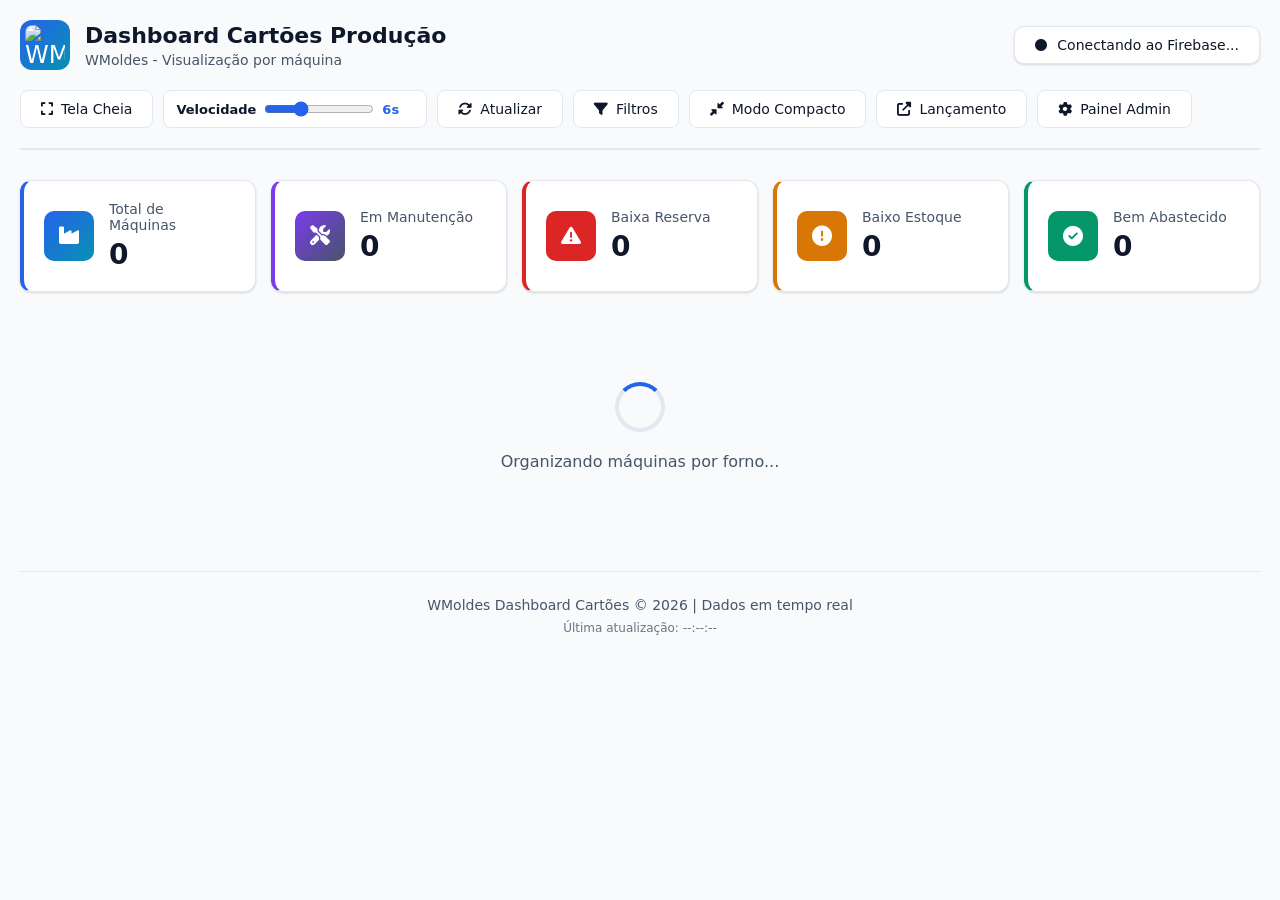
==== commit 3e096e50: "Add files via upload" ====
--- a/index.html
+++ b/index.html
@@ -211,11 +211,11 @@
     
     <!-- Scripts -->
     <script src="firebase-config.js"></script>
-    <script src="wm-history-core.js?v=20260502"></script>
+    <script src="wm-history-core.js?v=20260503b"></script>
     <script src="auth.js"></script>
     <script src="cards.js"></script>
     <script src="image-zoom.js"></script>
-    <script src="script.js"></script>
+    <script src="script.js?v=20260503b"></script>
     <script src="realtime-firebase-sync.js?v=21"></script>
     
     <script>
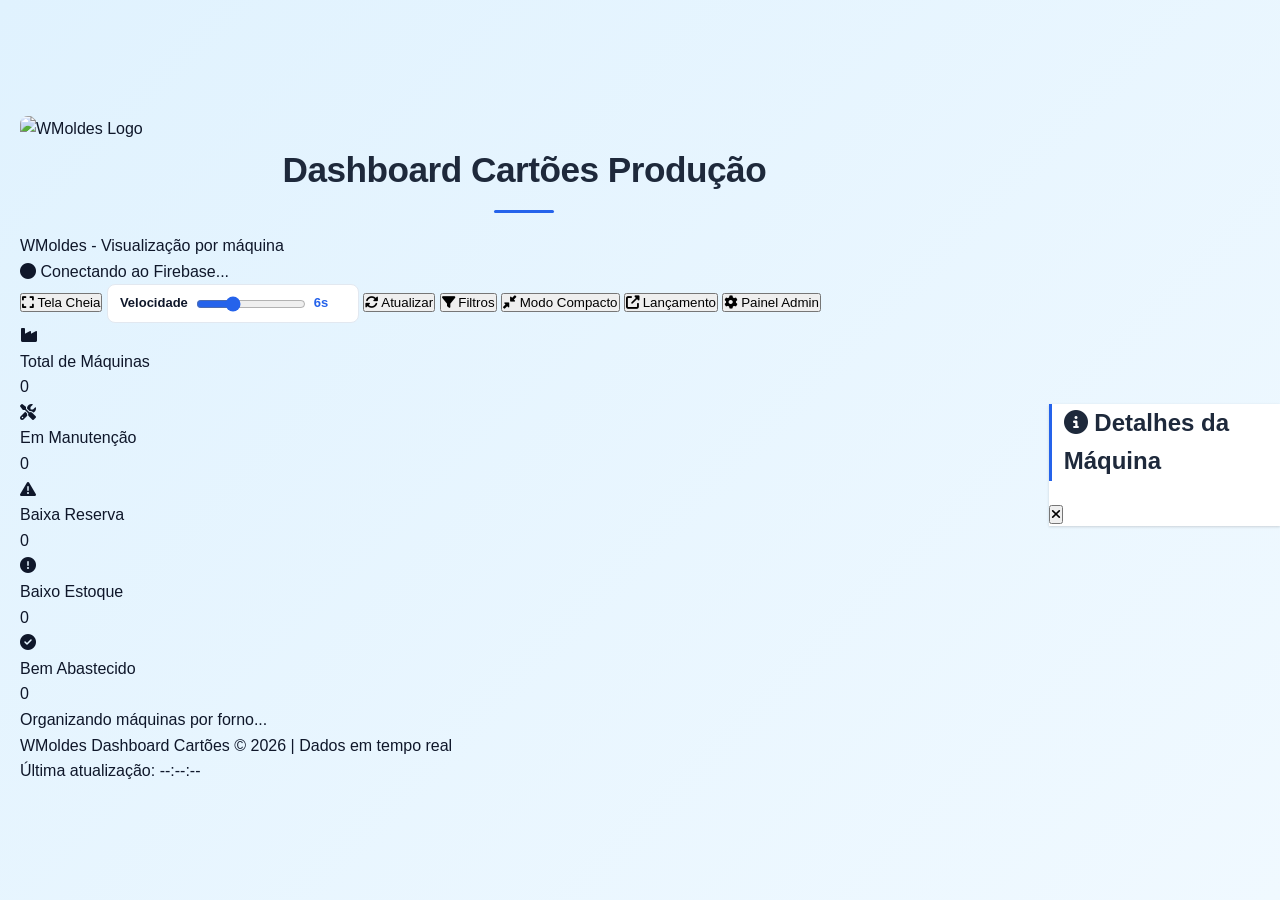
==== commit cff63773: "Add files via upload" ====
--- a/index.html
+++ b/index.html
@@ -215,7 +215,8 @@
     <script src="auth.js"></script>
     <script src="cards.js"></script>
     <script src="image-zoom.js"></script>
-    <script src="script.js?v=20260503b"></script>
+    <script src="script.js?v=20260503c"></script>
+    <script src="dashboard-machine-modal.js?v=20260503v8"></script>
     <script src="realtime-firebase-sync.js?v=21"></script>
     
     <script>
--- a/style.css
+++ b/style.css
@@ -1,1214 +1,1404 @@
-/* ================= VARIÁVEIS DE CORES ================= */
+/* ========== VARIÁVEIS DE CORES DINÂMICAS ========== */
 :root {
-    /* Cores principais */
+    /* Tema Claro Padrão (Ciano) */
+    --bg: #f8fafc;
+    --text: #334155;
+    --card: #ffffff;
     --primary: #0ea5e9;
-    --primary-dark: #0284c7;
-    --secondary: #64748b;
+    --primary-light: #e0f2fe;
+    --accent: #1e293b;
+    --accent-light: #f1f5f9;
     --success: #10b981;
     --warning: #f59e0b;
-    --danger: #ef4444;
     --info: #3b82f6;
-    
-    /* Cores dos equipamentos */
-    --molde: #3b82f6;
-    --blank: #64748b;
-    --neckring: #f59e0b;
-    --funil: #ef4444;
-    
-    /* Cores do modo claro */
-    --bg: #f8fafc;
-    --card-bg: #ffffff;
-    --text: #1e293b;
-    --text-light: #64748b;
+    --error: #ef4444;
+    --funil-color: #f59e0b;
     --border: #e2e8f0;
-    --shadow: 0 4px 6px -1px rgba(0, 0, 0, 0.1), 0 2px 4px -1px rgba(0, 0, 0, 0.06);
-    --shadow-hover: 0 10px 15px -3px rgba(0, 0, 0, 0.1), 0 4px 6px -2px rgba(0, 0, 0, 0.05);
-}
-
-/* Modo escuro */
-.dark-mode {
-    --bg: #0f172a;
-    --card-bg: #1e293b;
-    --text: #f1f5f9;
-    --text-light: #94a3b8;
+    --shadow-sm: 0 2px 8px rgba(0,0,0,0.05);
+    --shadow-md: 0 4px 12px rgba(0,0,0,0.08);
+    --shadow-lg: 0 8px 24px rgba(0,0,0,0.12);
+    --radius-sm: 8px;
+    --radius-md: 12px;
+    --radius-lg: 16px;
+    --transition: all 0.3s ease;
+    --font-main: 'Segoe UI', 'SF Pro Display', -apple-system, BlinkMacSystemFont, sans-serif;
+    --bg-gradient: linear-gradient(135deg, #e0f2fe 0%, #f0f9ff 100%);
+}
+
+/* Tema Verde */
+body.tema-verde {
+    --primary: #10b981;
+    --primary-light: #d1fae5;
+    --bg-gradient: linear-gradient(135deg, #d1fae5 0%, #ecfdf5 100%);
+}
+
+/* Tema Roxo */
+body.tema-roxo {
+    --primary: #8b5cf6;
+    --primary-light: #ede9fe;
+    --bg-gradient: linear-gradient(135deg, #ede9fe 0%, #f5f3ff 100%);
+}
+
+/* Tema Vermelho */
+body.tema-vermelho {
+    --primary: #ef4444;
+    --primary-light: #fee2e2;
+    --bg-gradient: linear-gradient(135deg, #fee2e2 0%, #fef2f2 100%);
+}
+
+/* Tema Laranja */
+body.tema-laranja {
+    --primary: #f97316;
+    --primary-light: #ffedd5;
+    --bg-gradient: linear-gradient(135deg, #ffedd5 0%, #fff7ed 100%);
+}
+
+/* Modo escuro com temas */
+body.dark-mode {
+    --bg: #121826;
+    --text: #e2e8f0;
+    --card: #1e293b;
+    --accent: #f1f5f9;
+    --accent-light: #1e293b;
+    --funil-color: #fbbf24;
     --border: #334155;
-    --shadow: 0 4px 6px -1px rgba(0, 0, 0, 0.3), 0 2px 4px -1px rgba(0, 0, 0, 0.2);
-    --shadow-hover: 0 10px 15px -3px rgba(0, 0, 0, 0.3), 0 4px 6px -2px rgba(0, 0, 0, 0.2);
-    
-    /* Ajuste cores equipamentos para modo escuro */
-    --molde: #60a5fa;
-    --blank: #94a3b8;
-    --neckring: #fbbf24;
-    --funil: #fb7185;
-}
-
-/* ================= ESTILOS DE MANUTENÇÃO ================= */
-.machine-card.maintenance {
-    background: linear-gradient(135deg, #374151, #1f2937) !important;
-    border-color: #4b5563 !important;
-    position: relative;
-    overflow: hidden;
-}
-
-.dark-mode .machine-card.maintenance {
-    background: linear-gradient(135deg, #111827, #030712) !important;
-    border-color: #1f2937 !important;
-}
-
-.maintenance-overlay {
-    position: absolute;
-    top: 0;
-    left: 0;
-    right: 0;
-    bottom: 0;
-    background: repeating-linear-gradient(
-        45deg,
-        rgba(255, 255, 255, 0.02),
-        rgba(255, 255, 255, 0.02) 10px,
-        rgba(255, 255, 255, 0.05) 10px,
-        rgba(255, 255, 255, 0.05) 20px
-    );
-    z-index: 1;
-}
-
-.maintenance-content {
-    position: relative;
-    z-index: 2;
-}
-
-.maintenance-indicator {
-    text-align: center;
-    padding: 30px 20px;
-    margin: 20px 0;
-}
-
-.maintenance-icon {
-    font-size: 48px;
-    color: #9ca3af;
-    margin-bottom: 15px;
-    animation: pulse 2s infinite;
-}
-
-.maintenance-text h4 {
-    color: #9ca3af;
-    font-size: 18px;
-    font-weight: 700;
-    text-transform: uppercase;
-    letter-spacing: 1px;
-    margin-bottom: 10px;
-}
-
-.maintenance-text p {
-    color: #6b7280;
-    font-size: 14px;
-    font-style: italic;
-}
-
-.dark-mode .maintenance-text h4 {
-    color: #d1d5db;
-}
-
-.dark-mode .maintenance-text p {
-    color: #9ca3af;
-}
-
-/* Badge de manutenção no admin */
-.maintenance-badge {
-    display: inline-block;
-    margin-left: 10px;
-    padding: 3px 10px;
-    background: linear-gradient(135deg, #6b7280, #4b5563);
-    color: white;
-    border-radius: 4px;
-    font-size: 11px;
-    font-weight: 600;
-    text-transform: uppercase;
-    letter-spacing: 0.5px;
-}
-
-/* Status badge para manutenção */
-.status-badge.maintenance {
-    background: linear-gradient(135deg, #6b7280, #4b5563) !important;
-    color: white !important;
-}
-
-/* Estatísticas de manutenção */
-.stat-card.maintenance {
-    border-left: 4px solid var(--secondary);
-}
-
-.stat-card.maintenance .stat-icon {
-    background: linear-gradient(135deg, var(--secondary), #475569);
-}
-
-/* Contador de manutenção nas seções de forno */
-.maintenance-count {
-    color: var(--secondary);
-    font-weight: 700;
-}
-
-/* ================= TOAST GLOBAL ================= */
-.global-toast {
-    font-family: 'Segoe UI', system-ui, sans-serif;
-}
-
-/* ================= RESET E ESTILOS GERAIS ================= */
+    --shadow-sm: 0 2px 8px rgba(0,0,0,0.2);
+    --shadow-md: 0 4px 12px rgba(0,0,0,0.25);
+    --shadow-lg: 0 8px 24px rgba(0,0,0,0.3);
+}
+
+/* Modo escuro com tema Ciano */
+body.dark-mode:not(.tema-verde):not(.tema-roxo):not(.tema-vermelho):not(.tema-laranja) {
+    --primary: #38bdf8;
+    --primary-light: #0c4a6e;
+    --bg-gradient: linear-gradient(135deg, #0c4a6e 0%, #1e3a8a 100%);
+}
+
+/* Modo escuro com tema Verde */
+body.dark-mode.tema-verde {
+    --primary: #34d399;
+    --primary-light: #065f46;
+    --bg-gradient: linear-gradient(135deg, #065f46 0%, #064e3b 100%);
+}
+
+/* Modo escuro com tema Roxo */
+body.dark-mode.tema-roxo {
+    --primary: #a78bfa;
+    --primary-light: #5b21b6;
+    --bg-gradient: linear-gradient(135deg, #5b21b6 0%, #4c1d95 100%);
+}
+
+/* Modo escuro com tema Vermelho */
+body.dark-mode.tema-vermelho {
+    --primary: #f87171;
+    --primary-light: #7f1d1d;
+    --bg-gradient: linear-gradient(135deg, #7f1d1d 0%, #991b1b 100%);
+}
+
+/* Modo escuro com tema Laranja */
+body.dark-mode.tema-laranja {
+    --primary: #fb923c;
+    --primary-light: #7c2d12;
+    --bg-gradient: linear-gradient(135deg, #7c2d12 0%, #9a3412 100%);
+}
+
+/* ========== ESTILOS GERAIS ========== */
 * {
+    box-sizing: border-box;
     margin: 0;
     padding: 0;
-    box-sizing: border-box;
-    font-family: 'Segoe UI', system-ui, sans-serif;
 }
 
 body {
+    padding: 0;
+    font-family: var(--font-main);
     background-color: var(--bg);
     color: var(--text);
     min-height: 100vh;
-    transition: background-color 0.3s, color 0.3s;
+    display: flex;
+    justify-content: center;
+    align-items: center;
+    line-height: 1.6;
+    background: var(--bg-gradient);
+    transition: background-color 0.5s ease, color 0.5s ease;
 }
 
 .container {
     max-width: 1400px;
+    width: 100%;
     margin: 0 auto;
     padding: 20px;
 }
 
-/* ================= CABEÇALHO ================= */
-.header {
-    display: flex;
-    justify-content: space-between;
-    align-items: center;
+h1, h2, h3 {
+    color: var(--accent);
+    margin: 0 0 15px 0;
+    font-weight: 600;
+}
+
+h1 {
+    font-size: 2.2rem;
+    text-align: center;
+    margin-bottom: 20px;
+    padding-bottom: 15px;
+    position: relative;
+    font-weight: 700;
+    letter-spacing: -0.5px;
+    cursor: pointer;
+    transition: color 0.3s ease;
+}
+
+h1:hover {
+    color: var(--primary);
+}
+
+h1:after {
+    content: "";
+    position: absolute;
+    bottom: 0;
+    left: 50%;
+    transform: translateX(-50%);
+    width: 60px;
+    height: 3px;
+    background: var(--primary);
+    border-radius: 2px;
+}
+
+h2 {
+    font-size: 1.5rem;
+    margin-top: 30px;
+    margin-bottom: 20px;
+    padding-left: 12px;
+    border-left: 3px solid var(--primary);
+}
+
+/* ========== LOGIN SCREEN ========== */
+.login-container {
+    max-width: 420px;
+    width: 90%;
+    background: var(--card);
+    border-radius: var(--radius-lg);
+    box-shadow: var(--shadow-lg);
+    padding: 40px 30px;
+    text-align: center;
+    position: relative;
+    overflow: hidden;
+    z-index: 10;
+    transform: translateY(0);
+    transition: transform 0.4s ease, box-shadow 0.4s ease;
+    border: 1px solid rgba(14, 165, 233, 0.15);
+}
+
+.login-container:hover {
+    transform: translateY(-5px);
+    box-shadow: var(--shadow-lg);
+}
+
+.login-icon {
+    font-size: 3rem;
+    color: var(--primary);
+    margin-bottom: 20px;
+    transition: transform 0.3s ease;
+}
+
+.login-container:hover .login-icon {
+    transform: scale(1.1);
+}
+
+.login-title {
+    font-size: 1.7rem;
+    margin-bottom: 8px;
+    color: var(--accent);
+}
+
+.login-subtitle {
+    color: #94a3b8;
     margin-bottom: 30px;
-    flex-wrap: wrap;
+    font-size: 1.05rem;
+}
+
+.login-form {
+    display: flex;
+    flex-direction: column;
     gap: 20px;
-    padding-bottom: 20px;
-    border-bottom: 2px solid var(--border);
-}
-
-.logo {
-    display: flex;
-    align-items: center;
-    gap: 15px;
-}
-
-.logo-icon {
-    width: 50px;
-    height: 50px;
-    background: linear-gradient(135deg, var(--primary), var(--info));
-    border-radius: 12px;
-    display: flex;
-    align-items: center;
-    justify-content: center;
-    color: white;
-    font-size: 24px;
-}
-
-.logo-text h1 {
-    font-size: 22px;
-    font-weight: 700;
-}
-
-.logo-text p {
-    font-size: 14px;
-    color: var(--text-light);
-    margin-top: 4px;
-}
-
-/* Status da conexão */
-.connection-status {
-    display: flex;
-    align-items: center;
-    gap: 10px;
-    padding: 10px 20px;
-    background: var(--card-bg);
-    border-radius: 10px;
-    border: 1px solid var(--border);
-    font-size: 14px;
-    box-shadow: var(--shadow);
-    transition: all 0.3s;
-}
-
-.connection-status.connected {
-    border-color: var(--success);
-    background: rgba(16, 185, 129, 0.1);
-}
-
-.connection-status.disconnected {
-    border-color: var(--danger);
-    background: rgba(239, 68, 68, 0.1);
-}
-
-.connection-status i {
-    font-size: 12px;
-}
-
-.connection-status.connected i {
-    color: var(--success);
-}
-
-.connection-status.disconnected i {
-    color: var(--danger);
-}
-
-/* Controles do cabeçalho */
-.header-controls {
-    display: flex;
-    gap: 10px;
-    flex-wrap: wrap;
-}
-
-.btn {
-    padding: 10px 20px;
-    background: var(--card-bg);
-    border: 1px solid var(--border);
-    border-radius: 8px;
+}
+
+.input-group {
+    position: relative;
+}
+
+.input-group i {
+    position: absolute;
+    left: 15px;
+    top: 50%;
+    transform: translateY(-50%);
+    color: #94a3b8;
+    font-size: 1.1rem;
+    transition: color 0.3s;
+}
+
+.login-input {
+    padding: 14px 14px 14px 45px;
+    border-radius: var(--radius-sm);
+    border: 1px solid var(--border);
+    width: 100%;
+    font-size: 1rem;
+    transition: var(--transition);
+    background: var(--bg);
+    font-family: inherit;
     color: var(--text);
-    cursor: pointer;
-    display: flex;
-    align-items: center;
-    gap: 8px;
-    font-size: 14px;
-    font-weight: 500;
-    transition: all 0.2s;
-    white-space: nowrap;
-}
-
-.btn:hover {
-    background: var(--border);
-    transform: translateY(-2px);
-    box-shadow: var(--shadow-hover);
-}
-
-.btn:active {
-    transform: translateY(0);
-}
-
-/* ================= BARRA DE FILTROS ================= */
-.filters-bar {
-    background: var(--card-bg);
-    border-radius: 12px;
-    padding: 20px;
-    margin-bottom: 25px;
-    border: 1px solid var(--border);
-    box-shadow: var(--shadow);
-    display: none; /* Inicialmente escondida */
-}
-
-.filters-bar.active {
-    display: block;
-    animation: slideDown 0.3s ease-out;
-}
-
-@keyframes slideDown {
-    from {
-        opacity: 0;
-        transform: translateY(-20px);
-    }
-    to {
-        opacity: 1;
-        transform: translateY(0);
-    }
-}
-
-.filter-group h3 {
-    font-size: 16px;
-    margin-bottom: 15px;
-    color: var(--text);
-    display: flex;
-    align-items: center;
-    gap: 8px;
-}
-
-.filter-section {
-    margin-bottom: 20px;
-    padding-bottom: 20px;
-    border-bottom: 1px solid var(--border);
-}
-
-.filter-section:last-child {
-    border-bottom: none;
-    margin-bottom: 0;
-    padding-bottom: 0;
-}
-
-.filter-section label {
-    display: block;
-    margin-bottom: 10px;
-    font-weight: 600;
-    color: var(--text);
-    font-size: 14px;
-    display: flex;
-    align-items: center;
-    gap: 8px;
-}
-
-.filter-buttons {
-    display: flex;
-    flex-wrap: wrap;
-    gap: 10px;
-}
-
-.filter-btn {
-    padding: 8px 16px;
-    background: var(--bg);
-    border: 1px solid var(--border);
-    border-radius: 6px;
-    color: var(--text);
-    cursor: pointer;
-    font-size: 13px;
-    transition: all 0.2s;
-}
-
-.filter-btn:hover {
-    background: var(--border);
-}
-
-.filter-btn.active {
-    background: var(--primary);
-    color: white;
-    border-color: var(--primary);
-}
-
-.filter-btn.active[data-forno="A"] {
-    background: linear-gradient(135deg, #3b82f6, #2563eb);
-}
-
-.filter-btn.active[data-forno="B"] {
-    background: linear-gradient(135deg, #10b981, #059669);
-}
-
-.filter-btn.active[data-forno="C"] {
-    background: linear-gradient(135deg, #f59e0b, #d97706);
-}
-
-.filter-btn.active[data-forno="D"] {
-    background: linear-gradient(135deg, #8b5cf6, #7c3aed);
-}
-
-.filter-btn.active[data-status="critico"] {
-    background: var(--danger);
-}
-
-.filter-btn.active[data-status="baixo"] {
-    background: var(--warning);
-}
-
-.filter-btn.active[data-status="normal"] {
-    background: var(--success);
-}
-
-.search-input {
-    width: 100%;
-    padding: 12px 15px;
-    background: var(--bg);
-    border: 1px solid var(--border);
-    border-radius: 8px;
-    color: var(--text);
-    font-size: 14px;
-    transition: border-color 0.2s;
-}
-
-.search-input:focus {
+}
+
+.login-input:focus {
     outline: none;
     border-color: var(--primary);
-}
-
-/* ================= ESTATÍSTICAS GERAIS ================= */
-.stats-summary {
-    display: grid;
-    grid-template-columns: repeat(auto-fit, minmax(200px, 1fr));
-    gap: 15px;
-    margin-bottom: 30px;
-}
-
-.stat-card {
-    background: var(--card-bg);
-    border-radius: 12px;
-    padding: 20px;
-    border: 1px solid var(--border);
-    display: flex;
-    align-items: center;
-    gap: 15px;
-    transition: all 0.3s;
-    box-shadow: var(--shadow);
-}
-
-.stat-card:hover {
-    transform: translateY(-5px);
-    box-shadow: var(--shadow-hover);
-}
-
-.stat-card.summary {
-    border-left: 4px solid var(--primary);
-}
-
-.stat-card.critical {
-    border-left: 4px solid var(--danger);
-    animation: pulse 2s infinite;
-}
-
-.stat-card.warning {
-    border-left: 4px solid var(--warning);
-}
-
-.stat-card.ok {
-    border-left: 4px solid var(--success);
-}
-
-.stat-card.maintenance {
-    border-left: 4px solid var(--secondary);
-}
-
-@keyframes pulse {
-    0% { box-shadow: 0 0 0 0 rgba(239, 68, 68, 0.4); }
-    70% { box-shadow: 0 0 0 6px rgba(239, 68, 68, 0); }
-    100% { box-shadow: 0 0 0 0 rgba(239, 68, 68, 0); }
-}
-
-.stat-icon {
-    width: 50px;
-    height: 50px;
-    border-radius: 10px;
-    display: flex;
-    align-items: center;
-    justify-content: center;
-    color: white;
-    font-size: 20px;
-}
-
-.stat-card.summary .stat-icon {
-    background: linear-gradient(135deg, var(--primary), var(--info));
-}
-
-.stat-card.critical .stat-icon {
-    background: linear-gradient(135deg, var(--danger), #dc2626);
-}
-
-.stat-card.warning .stat-icon {
-    background: linear-gradient(135deg, var(--warning), #d97706);
-}
-
-.stat-card.ok .stat-icon {
-    background: linear-gradient(135deg, var(--success), #059669);
-}
-
-.stat-card.maintenance .stat-icon {
-    background: linear-gradient(135deg, var(--secondary), #475569);
-}
-
-.stat-content {
-    flex: 1;
-}
-
-.stat-label {
-    font-size: 14px;
-    color: var(--text-light);
-    margin-bottom: 5px;
-}
-
-.stat-value {
-    font-size: 28px;
-    font-weight: 800;
-    color: var(--text);
-}
-
-/* ================= SEÇÕES POR FORNO ================= */
-.forno-sections {
-    display: flex;
-    flex-direction: column;
-    gap: 25px;
-    margin-bottom: 40px;
-}
-
-.forno-section {
-    background: var(--card-bg);
-    border-radius: 15px;
-    padding: 20px;
-    border: 2px solid var(--border);
-    box-shadow: var(--shadow);
-}
-
-.forno-header {
-    display: flex;
-    justify-content: space-between;
-    align-items: center;
-    margin-bottom: 20px;
-    padding-bottom: 15px;
-    border-bottom: 2px solid var(--border);
-}
-
-.forno-title {
-    display: flex;
-    align-items: center;
-    gap: 15px;
-}
-
-.forno-title .forno-badge {
-    width: 50px;
-    height: 50px;
-    border-radius: 12px;
-    display: flex;
-    align-items: center;
-    justify-content: center;
-    font-size: 22px;
-    font-weight: 800;
-    color: white;
-    box-shadow: 0 4px 12px rgba(0,0,0,0.15);
-}
-
-.forno-title .forno-badge.A {
-    background: linear-gradient(135deg, #3b82f6, #2563eb);
-}
-
-.forno-title .forno-badge.B {
-    background: linear-gradient(135deg, #10b981, #059669);
-}
-
-.forno-title .forno-badge.C {
-    background: linear-gradient(135deg, #f59e0b, #d97706);
-}
-
-.forno-title .forno-badge.D {
-    background: linear-gradient(135deg, #8b5cf6, #7c3aed);
-}
-
-.forno-name h3 {
-    font-size: 22px;
-    font-weight: 700;
-    color: var(--text);
-    margin-bottom: 5px;
-}
-
-.forno-stats {
-    display: flex;
-    gap: 15px;
-    font-size: 14px;
-    color: var(--text-light);
-}
-
-.forno-stats span {
-    display: flex;
-    align-items: center;
-    gap: 5px;
-}
-
-.forno-stats .critical-count {
-    color: var(--danger);
-    font-weight: 700;
-}
-
-.forno-stats .warning-count {
-    color: var(--warning);
-    font-weight: 700;
-}
-
-.forno-stats .normal-count {
-    color: var(--success);
-    font-weight: 700;
-}
-
-.forno-stats .maintenance-count {
-    color: var(--secondary);
-    font-weight: 700;
-}
-
-/* Container de carrossel por forno */
-.forno-cards-container {
-    display: flex;
-    gap: 20px;
-    overflow-x: auto;
-    padding: 10px 5px 20px;
-    scrollbar-width: thin;
-    scrollbar-color: var(--primary) var(--border);
-}
-
-.forno-cards-container::-webkit-scrollbar {
-    height: 8px;
-}
-
-.forno-cards-container::-webkit-scrollbar-track {
-    background: var(--border);
-    border-radius: 10px;
-}
-
-.forno-cards-container::-webkit-scrollbar-thumb {
-    background: var(--primary);
-    border-radius: 10px;
-}
-
-.forno-cards-container::-webkit-scrollbar-thumb:hover {
-    background: var(--primary-dark);
-}
-
-/* Ajustar cartões dentro do carrossel */
-.forno-cards-container .machine-card {
-    flex: 0 0 300px;
-    margin: 0;
-}
-
-.forno-cards-container .machine-card:hover {
-    transform: translateY(-5px);
-}
-
-/* Indicador de scroll */
-.scroll-indicator {
-    text-align: center;
-    margin-top: 10px;
-    font-size: 12px;
-    color: var(--text-light);
-    display: flex;
-    align-items: center;
-    justify-content: center;
-    gap: 8px;
-}
-
-.scroll-indicator i {
-    animation: bounce 2s infinite;
-}
-
-@keyframes bounce {
-    0%, 100% { transform: translateX(0); }
-    50% { transform: translateX(5px); }
-}
-
-/* Controles do carrossel */
-.carousel-controls {
-    display: flex;
-    justify-content: flex-end;
-    gap: 10px;
-    margin-bottom: 15px;
-}
-
-.carousel-btn {
-    width: 36px;
-    height: 36px;
-    border-radius: 50%;
-    background: var(--card-bg);
-    border: 1px solid var(--border);
-    color: var(--text);
-    display: flex;
-    align-items: center;
-    justify-content: center;
-    cursor: pointer;
-    transition: all 0.2s;
-}
-
-.carousel-btn:hover {
-    background: var(--primary);
-    color: white;
-    border-color: var(--primary);
-}
-
-.carousel-btn:disabled {
-    opacity: 0.5;
-    cursor: not-allowed;
-}
-
-.carousel-btn:disabled:hover {
-    background: var(--card-bg);
-    color: var(--text);
-    border-color: var(--border);
-}
-
-/* Estilo para quando não há máquinas em um forno */
-.forno-empty {
-    text-align: center;
-    padding: 40px 20px;
-    color: var(--text-light);
-    font-style: italic;
-    background: var(--bg);
-    border-radius: 10px;
-    border: 2px dashed var(--border);
-}
-
-.forno-empty i {
-    font-size: 40px;
-    margin-bottom: 15px;
-    color: var(--text-light);
-    opacity: 0.5;
-}
-
-/* Responsividade das seções por forno */
-@media (max-width: 1024px) {
-    .forno-cards-container .machine-card {
-        flex: 0 0 280px;
-    }
-}
-
-@media (max-width: 768px) {
-    .forno-header {
-        flex-direction: column;
-        align-items: flex-start;
-        gap: 15px;
-    }
-    
-    .forno-stats {
-        width: 100%;
-        justify-content: space-between;
-    }
-    
-    .forno-cards-container .machine-card {
-        flex: 0 0 260px;
-    }
-}
-
-@media (max-width: 480px) {
-    .forno-section {
-        padding: 15px;
-    }
-    
-    .forno-cards-container .machine-card {
-        flex: 0 0 250px;
-    }
-    
-    .forno-stats {
-        flex-direction: column;
-        gap: 8px;
-    }
-}
-
-/* ================= CONTAINER DE CARTÕES (modo tradicional) ================= */
-.cards-container {
-    display: grid;
-    grid-template-columns: repeat(auto-fill, minmax(300px, 1fr));
-    gap: 20px;
-    margin-bottom: 40px;
-}
-
-/* Mensagem de carregamento */
-.loading-message {
-    grid-column: 1 / -1;
-    text-align: center;
-    padding: 60px 20px;
-    color: var(--text-light);
-}
-
-.spinner {
-    width: 50px;
-    height: 50px;
-    border: 4px solid var(--border);
-    border-top-color: var(--primary);
-    border-radius: 50%;
-    animation: spin 1s linear infinite;
-    margin: 0 auto 20px;
-}
-
-@keyframes spin {
-    to { transform: rotate(360deg); }
-}
-
-/* ================= CARTÕES DAS MÁQUINAS ================= */
-.machine-card {
-    background: var(--card-bg);
-    border-radius: 15px;
-    padding: 20px;
-    border: 2px solid var(--border);
-    transition: all 0.3s;
-    box-shadow: var(--shadow);
-    position: relative;
-    overflow: hidden;
-}
-
-.machine-card:hover {
-    transform: translateY(-8px);
-    box-shadow: var(--shadow-hover);
-    border-color: var(--primary);
-}
-
-/* Status do cartão */
-.machine-card.critical {
-    border-color: var(--danger);
-    background: linear-gradient(135deg, rgba(239, 68, 68, 0.1), var(--card-bg));
-    animation: pulse 2s infinite;
-}
-
-.machine-card.warning {
-    border-color: var(--warning);
-    background: linear-gradient(135deg, rgba(245, 158, 11, 0.1), var(--card-bg));
-}
-
-.machine-card.normal {
-    border-color: var(--success);
-    background: linear-gradient(135deg, rgba(16, 185, 129, 0.1), var(--card-bg));
-}
-
-/* Cabeçalho do cartão */
-.card-header {
-    display: flex;
-    justify-content: space-between;
-    align-items: center;
-    margin-bottom: 20px;
-    padding-bottom: 15px;
-    border-bottom: 1px solid var(--border);
-}
-
-.machine-name {
-    font-size: 20px;
-    font-weight: 800;
-    color: var(--text);
-    display: flex;
-    align-items: center;
-    gap: 10px;
-}
-
-.machine-name i {
+    box-shadow: 0 0 0 3px rgba(14, 165, 233, 0.15);
+    background: var(--card);
+}
+
+.login-input:focus + i {
     color: var(--primary);
-    font-size: 18px;
-}
-
-.machine-prefix {
-    display: inline-block;
-    margin-left: 5px;
-    padding: 2px 8px;
-    background: linear-gradient(135deg, var(--warning), var(--danger));
-    color: white;
-    border-radius: 4px;
-    font-size: 12px;
-    font-weight: 600;
-    max-width: 120px;
-    overflow: hidden;
-    text-overflow: ellipsis;
-    white-space: nowrap;
-}
-
-.forno-badge {
-    padding: 4px 12px;
-    border-radius: 20px;
-    font-size: 12px;
-    font-weight: 700;
-    color: white;
-    text-transform: uppercase;
-}
-
-.forno-badge.A { background: linear-gradient(135deg, #3b82f6, #2563eb); }
-.forno-badge.B { background: linear-gradient(135deg, #10b981, #059669); }
-.forno-badge.C { background: linear-gradient(135deg, #f59e0b, #d97706); }
-.forno-badge.D { background: linear-gradient(135deg, #8b5cf6, #7c3aed); }
-
-/* Container dos medidores circulares */
-.gauges-container {
-    display: grid;
-    grid-template-columns: repeat(2, 1fr);
-    gap: 20px;
-    margin-bottom: 20px;
-}
-
-.gauge {
-    text-align: center;
-}
-
-.gauge-title {
-    font-size: 12px;
-    font-weight: 600;
-    color: var(--text-light);
-    margin-bottom: 10px;
-    text-transform: uppercase;
-    letter-spacing: 0.5px;
-}
-
-.gauge-canvas {
-    position: relative;
-    width: 100px;
-    height: 100px;
-    margin: 0 auto;
-}
-
-.gauge-value {
-    position: absolute;
-    top: 50%;
-    left: 50%;
-    transform: translate(-50%, -50%);
-    font-size: 24px;
-    font-weight: 800;
-    color: var(--text);
-}
-
-.gauge-label {
-    font-size: 11px;
-    color: var(--text-light);
-    margin-top: 5px;
-    text-transform: uppercase;
-    letter-spacing: 0.5px;
-}
-
-/* Status indicators */
-.status-indicators {
-    display: flex;
-    justify-content: space-between;
-    margin-top: 15px;
-    padding-top: 15px;
-    border-top: 1px solid var(--border);
-}
-
-.status-item {
-    text-align: center;
-    flex: 1;
-}
-
-.status-value {
-    font-size: 16px;
-    font-weight: 700;
-    display: block;
-}
-
-.status-label {
-    font-size: 10px;
-    color: var(--text-light);
-    text-transform: uppercase;
-    letter-spacing: 0.5px;
-}
-
-/* Botão de ação */
-.card-action {
-    margin-top: 20px;
-}
-
-.details-btn {
-    width: 100%;
-    padding: 12px;
+}
+
+.login-btn {
     background: var(--primary);
     color: white;
     border: none;
-    border-radius: 8px;
-    font-size: 14px;
+    padding: 14px;
+    border-radius: var(--radius-sm);
     font-weight: 600;
     cursor: pointer;
+    transition: var(--transition);
     display: flex;
     align-items: center;
     justify-content: center;
-    gap: 8px;
-    transition: all 0.2s;
-}
-
-.details-btn:hover {
-    background: var(--primary-dark);
-    transform: translateY(-2px);
-}
-
-.details-btn:active {
-    transform: translateY(0);
-}
-
-/* Indicador de urgência */
-.urgent-indicator {
-    position: absolute;
-    top: 10px;
-    right: 10px;
-    width: 12px;
-    height: 12px;
-    background: var(--danger);
-    border-radius: 50%;
-    animation: blink 1s infinite;
-}
-
-@keyframes blink {
-    0%, 100% { opacity: 1; }
-    50% { opacity: 0.5; }
-}
-
-/* ================= RODAPÉ ================= */
-.footer {
-    text-align: center;
-    padding: 25px;
-    color: var(--text-light);
-    font-size: 14px;
-    border-top: 1px solid var(--border);
-    margin-top: 20px;
-}
-
-.footer p {
-    margin-bottom: 8px;
-}
-
-.last-update {
-    font-size: 12px;
-    color: var(--text-light);
-    opacity: 0.8;
-}
-
-/* ================= MODAL ================= */
-.machine-modal {
-    position: fixed;
-    top: 0;
-    left: 0;
-    width: 100%;
-    height: 100%;
-    background: rgba(0, 0, 0, 0.8);
-    display: none;
-    justify-content: center;
-    align-items: center;
-    z-index: 1000;
-    padding: 20px;
-}
-
-.machine-modal.active {
-    display: flex;
-    animation: fadeIn 0.3s ease-out;
-}
-
-@keyframes fadeIn {
-    from { opacity: 0; }
-    to { opacity: 1; }
-}
-
-.modal-content {
-    background: var(--card-bg);
-    border-radius: 15px;
-    width: 100%;
-    max-width: 600px;
-    max-height: 90vh;
-    overflow-y: auto;
-    border: 1px solid var(--border);
-    box-shadow: 0 20px 60px rgba(0, 0, 0, 0.3);
-}
-
-.modal-header {
-    display: flex;
-    justify-content: space-between;
-    align-items: center;
-    padding: 25px;
-    border-bottom: 1px solid var(--border);
-}
-
-.modal-header h2 {
-    font-size: 22px;
-    color: var(--text);
-    display: flex;
-    align-items: center;
     gap: 10px;
-}
-
-.close-modal {
-    background: var(--danger);
-    color: white;
-    border: none;
-    width: 36px;
-    height: 36px;
-    border-radius: 50%;
-    cursor: pointer;
-    display: flex;
-    align-items: center;
-    justify-content: center;
-    transition: background 0.2s;
-}
-
-.close-modal:hover {
-    background: #dc2626;
-}
-
-.modal-body {
-    padding: 25px;
-}
-
-/* ================= ANIMAÇÕES ADICIONAIS ================= */
-@keyframes shake {
-    0%, 100% { transform: translateX(0); }
-    10%, 30%, 50%, 70%, 90% { transform: translateX(-5px); }
-    20%, 40%, 60%, 80% { transform: translateX(5px); }
-}
-
-@keyframes fadeInUp {
-    from {
-        opacity: 0;
-        transform: translateY(20px);
-    }
-    to {
-        opacity: 1;
-        transform: translateY(0);
-    }
-}
-
-@keyframes float {
-    0%, 100% { transform: translateY(0); }
-    50% { transform: translateY(-10px); }
-}
-
-/* ================= RESPONSIVIDADE ================= */
-@media (max-width: 1024px) {
-    .cards-container {
-        grid-template-columns: repeat(auto-fill, minmax(280px, 1fr));
-    }
-}
-
-@media (max-width: 768px) {
-    .header {
-        flex-direction: column;
-        align-items: stretch;
-    }
-    
-    .header-controls {
-        justify-content: center;
-    }
-    
-    .stats-summary {
-        grid-template-columns: repeat(2, 1fr);
-    }
-    
-    .cards-container {
-        grid-template-columns: repeat(auto-fill, minmax(250px, 1fr));
-    }
-}
-
-@media (max-width: 480px) {
-    .container {
-        padding: 15px;
-    } 
-    
-    .stats-summary {
-        grid-template-columns: 1fr;
-    }
-    
-    .cards-container {
-        grid-template-columns: 1fr;
-    }
-    
-    .gauges-container {
-        grid-template-columns: 1fr;
-        gap: 15px;
-    }
-    
-    .modal-content {
-        max-width: 95%;
-    }
-    
-    .machine-prefix {
-        max-width: 80px;
-        font-size: 10px;
-        padding: 1px 6px;
-    }
-    
-    .machine-name {
-        font-size: 16px;
-    }
-}
-
-/* ================= AJUSTES PARA OS FILTROS ================= */
-.filters-bar {
-    z-index: 100;
-}
-
-/* Garantir que os botões de filtro funcionem corretamente */
-.filter-btn {
+    box-shadow: var(--shadow-sm);
+    font-size: 1rem;
+    font-family: inherit;
+    margin-top: 10px;
     position: relative;
     overflow: hidden;
 }
 
-.filter-btn::after {
+.login-btn:hover {
+    background: #0284c7;
+    transform: translateY(-2px);
+    box-shadow: var(--shadow-md);
+}
+
+.login-btn:after {
     content: '';
     position: absolute;
     top: 50%;
     left: 50%;
     width: 5px;
     height: 5px;
-    background: rgba(255, 255, 255, 0.3);
+    background: rgba(255, 255, 255, 0.5);
     opacity: 0;
     border-radius: 100%;
     transform: scale(1, 1) translate(-50%);
     transform-origin: 50% 50%;
 }
 
-.filter-btn:focus:not(:active)::after {
+.login-btn:focus:not(:active)::after {
     animation: ripple 1s ease-out;
+}
+
+.error-message {
+    color: var(--error);
+    margin-top: 5px;
+    text-align: left;
+    font-size: 0.85rem;
+    display: none;
+    animation: shake 0.5s;
+}
+
+/* ========== BARRA SUPERIOR ========== */
+.top-bar {
+    display: flex;
+    flex-wrap: wrap;
+    justify-content: space-between;
+    align-items: center;
+    gap: 15px;
+    margin-bottom: 25px;
+    background: var(--card);
+    padding: 18px 25px;
+    border-radius: var(--radius-md);
+    box-shadow: var(--shadow-sm);
+    border: 1px solid var(--border);
+    position: relative;
+    z-index: 2;
+}
+
+.search-container {
+    position: relative;
+    flex-grow: 1;
+    max-width: 400px;
+}
+
+.search-container i {
+    position: absolute;
+    left: 15px;
+    top: 50%;
+    transform: translateY(-50%);
+    color: #94a3b8;
+    font-size: 1rem;
+    transition: color 0.3s;
+}
+
+.top-bar input {
+    padding: 12px 12px 12px 42px;
+    border-radius: var(--radius-sm);
+    border: 1px solid var(--border);
+    width: 100%;
+    font-size: 1rem;
+    transition: var(--transition);
+    background: var(--bg);
+    font-family: inherit;
+    color: var(--text);
+}
+
+.top-bar input:focus {
+    outline: none;
+    border-color: var(--primary);
+    box-shadow: 0 0 0 3px rgba(14, 165, 233, 0.15);
+    background: var(--card);
+}
+
+.top-bar input:focus + i {
+    color: var(--primary);
+}
+
+.button-group {
+    display: flex;
+    gap: 10px;
+    flex-wrap: wrap;
+}
+
+.top-bar button {
+    background: var(--card);
+    color: var(--accent);
+    border: 1px solid var(--border);
+    padding: 10px 16px;
+    border-radius: var(--radius-sm);
+    font-weight: 500;
+    cursor: pointer;
+    transition: var(--transition);
+    display: flex;
+    align-items: center;
+    gap: 8px;
+    box-shadow: var(--shadow-sm);
+    font-size: 0.95rem;
+    font-family: inherit;
+    position: relative;
+    overflow: hidden;
+}
+
+.top-bar button:hover {
+    background: var(--accent-light);
+    transform: translateY(-2px);
+    box-shadow: var(--shadow-md);
+}
+
+.top-bar button:after {
+    content: '';
+    position: absolute;
+    top: 50%;
+    left: 50%;
+    width: 5px;
+    height: 5px;
+    background: rgba(255, 255, 255, 0.5);
+    opacity: 0;
+    border-radius: 100%;
+    transform: scale(1, 1) translate(-50%);
+    transform-origin: 50% 50%;
+}
+
+.top-bar button:focus:not(:active)::after {
+    animation: ripple 1s ease-out;
+}
+
+.top-bar button.primary {
+    background: var(--primary);
+    color: white;
+    border-color: var(--primary);
+}
+
+.top-bar button.criticos {
+    background: var(--error);
+    color: white;
+    border-color: var(--error);
+}
+
+.top-bar button.logout {
+    background: var(--accent);
+    color: white;
+    border-color: var(--accent);
+}
+
+.top-bar button.pdf {
+    background: #dc2626;
+    color: white;
+    border-color: #dc2626;
+}
+
+.top-bar button.dark-mode-toggle {
+    background: #4f46e5;
+    color: white;
+    border-color: #4f46e5;
+}
+
+/* ========== BOTÕES DE FILTRO DE FORNOS ========== */
+.filtro-fornos {
+    display: flex;
+    flex-wrap: wrap;
+    gap: 8px;
+    margin-bottom: 15px;
+    background: var(--card);
+    padding: 15px 20px;
+    border-radius: var(--radius-md);
+    box-shadow: var(--shadow-sm);
+    border: 1px solid var(--border);
+}
+
+.filtro-fornos button {
+    padding: 8px 16px;
+    border-radius: var(--radius-sm);
+    border: 1px solid var(--border);
+    background: var(--bg);
+    color: var(--text);
+    cursor: pointer;
+    transition: var(--transition);
+    font-weight: 500;
+    font-size: 0.9rem;
+    display: flex;
+    align-items: center;
+    gap: 6px;
+}
+
+.filtro-fornos button:hover {
+    transform: translateY(-2px);
+    box-shadow: var(--shadow-sm);
+}
+
+.filtro-fornos button.active {
+    background: var(--primary);
+    color: white;
+    border-color: var(--primary);
+}
+
+.filtro-fornos button.active i {
+    color: white;
+}
+.filtro-fornos button {
+    position: relative;
+}
+
+.filtro-fornos button:not(#btnTodos).active::after {
+    content: "✓";
+    width: 18px;
+    height: 18px;
+    border-radius: 999px;
+    background: rgba(255,255,255,0.22);
+    display: inline-flex;
+    align-items: center;
+    justify-content: center;
+    font-size: 0.72rem;
+    font-weight: 800;
+}
+
+.filtro-fornos::after {
+    content: "Seleção múltipla: clique em mais de um forno para combinar filtros.";
+    flex-basis: 100%;
+    font-size: 0.78rem;
+    color: #64748b;
+    margin-top: 4px;
+}
+
+
+/* ========== TABS ========== */
+.tabs-container {
+    margin-bottom: 30px;
+    background: var(--card);
+    border-radius: var(--radius-md);
+    box-shadow: var(--shadow-sm);
+    overflow: hidden;
+    border: 1px solid var(--border);
+    position: relative;
+    z-index: 2;
+}
+
+.tabs-header {
+    display: flex;
+    background: var(--accent-light);
+    border-bottom: 1px solid var(--border);
+}
+
+.tab-btn {
+    padding: 16px 25px;
+    background: transparent;
+    border: none;
+    font-size: 1rem;
+    font-weight: 500;
+    color: var(--text);
+    cursor: pointer;
+    transition: var(--transition);
+    position: relative;
+    display: flex;
+    align-items: center;
+    gap: 10px;
+}
+
+.tab-btn i {
+    font-size: 1.1rem;
+    color: var(--primary);
+    transition: transform 0.3s;
+}
+
+.tab-btn:hover i {
+    transform: scale(1.1);
+}
+
+.tab-btn.active {
+    color: var(--primary);
+    font-weight: 600;
+    background: var(--card);
+}
+
+.tab-btn.active:after {
+    content: "";
+    position: absolute;
+    bottom: 0;
+    left: 0;
+    width: 100%;
+    height: 2px;
+    background: var(--primary);
+}
+
+.tab-content {
+    display: none;
+    padding: 0;
+}
+
+.tab-content.active {
+    display: block;
+    padding: 25px;
+    animation: fadeIn 0.4s ease;
+}
+
+/* ========== CARTÕES DE MÁQUINAS ========== */
+.maquinas-grid {
+    display: grid;
+    grid-template-columns: repeat(auto-fill, minmax(350px, 1fr));
+    gap: 20px;
+}
+
+.maquina {
+    background: var(--card);
+    border-radius: var(--radius-md);
+    padding: 22px;
+    box-shadow: var(--shadow-sm);
+    transition: var(--transition);
+    position: relative;
+    overflow: hidden;
+    border: 1px solid var(--border);
+    transform: translateY(0);
+}
+
+.maquina:hover {
+    transform: translateY(-5px);
+    box-shadow: var(--shadow-md);
+}
+
+.maquina.alerta {
+    border-left: 4px solid var(--error);
+    animation: pulse 2s infinite;
+}
+
+.maquina-header {
+    display: flex;
+    justify-content: space-between;
+    align-items: center;
+    margin-bottom: 20px;
+    padding-bottom: 15px;
+    border-bottom: 1px solid var(--border);
+}
+
+.maquina-id {
+    font-weight: 700;
+    font-size: 1.3rem;
+    color: var(--accent);
+    display: flex;
+    align-items: center;
+    gap: 8px;
+}
+
+.prefixo-container {
+    position: relative;
+    min-width: 180px;
+}
+
+.prefixo-select {
+    padding: 6px 30px 6px 12px;
+    border-radius: 6px;
+    border: 1px solid var(--border);
+    background: var(--card);
+    color: var(--accent);
+    font-weight: 500;
+    font-size: 0.9rem;
+    cursor: pointer;
+    appearance: none;
+    width: 100%;
+    transition: var(--transition);
+    background-image: url("data:image/svg+xml;charset=UTF-8,%3csvg xmlns='http://www.w3.org/2000/svg' viewBox='0 0 24 24' fill='none' stroke='%230ea5e9' stroke-width='2' stroke-linecap='round' stroke-linejoin='round'%3e%3cpolyline points='6 9 12 15 18 9'%3e%3c/polyline%3e%3c/svg%3e");
+    background-repeat: no-repeat;
+    background-position: right 10px center;
+    background-size: 14px;
+}
+
+.prefixo-select:hover {
+    border-color: var(--primary);
+}
+
+.prefixo-select:focus {
+    outline: none;
+    border-color: var(--primary);
+    box-shadow: 0 0 0 2px rgba(14, 165, 233, 0.15);
+}
+
+/* Estilos para o dropdown personalizado */
+.custom-select {
+    position: relative;
+    width: 100%;
+}
+
+.select-selected {
+    background-color: var(--card);
+    border-radius: var(--radius-sm);
+    border: 1px solid var(--border);
+    padding: 10px 35px 10px 15px;
+    cursor: pointer;
+    user-select: none;
+    position: relative;
+}
+
+.select-selected:after {
+    content: "";
+    position: absolute;
+    top: 50%;
+    right: 15px;
+    width: 0;
+    height: 0;
+    border: 6px solid transparent;
+    border-color: var(--primary) transparent transparent transparent;
+    transform: translateY(-50%);
+}
+
+.select-selected.select-arrow-active:after {
+    border-color: transparent transparent var(--primary) transparent;
+    top: 40%;
+}
+
+.select-items {
+    position: absolute;
+    background-color: var(--card);
+    border: 1px solid var(--border);
+    border-radius: var(--radius-sm);
+    top: 100%;
+    left: 0;
+    right: 0;
+    z-index: 99;
+    max-height: 250px;
+    overflow-y: auto;
+    box-shadow: var(--shadow-lg);
+    display: none;
+}
+
+.select-search-container {
+    padding: 10px;
+    border-bottom: 1px solid var(--border);
+    position: sticky;
+    top: 0;
+    background: var(--card);
+    z-index: 2;
+}
+
+.select-search {
+    width: 100%;
+    padding: 8px 12px;
+    border-radius: var(--radius-sm);
+    border: 1px solid var(--border);
+    background: var(--bg);
+    color: var(--text);
+    font-size: 0.9rem;
+}
+
+.select-items div {
+    padding: 10px 15px;
+    cursor: pointer;
+    border-bottom: 1px solid var(--border);
+    transition: background-color 0.2s;
+}
+
+.select-items div:last-child {
+    border-bottom: none;
+}
+
+.select-items div:hover {
+    background-color: var(--accent-light);
+}
+
+.select-items div.selected {
+    background-color: var(--primary-light);
+    color: var(--primary);
+}
+
+.select-hide {
+    display: none;
+}
+
+.linha {
+    display: flex;
+    justify-content: space-between;
+    align-items: center;
+    margin-top: 15px;
+    padding: 12px 15px;
+    border-radius: var(--radius-sm);
+    transition: background 0.3s;
+    background: var(--bg);
+    border: 1px solid var(--border);
+}
+
+.linha:hover {
+    background: var(--accent-light);
+}
+
+.controles {
+    display: flex;
+    align-items: center;
+    gap: 8px;
+}
+
+.controles button {
+    padding: 8px 14px;
+    border: none;
+    color: white;
+    border-radius: 6px;
+    font-weight: bold;
+    cursor: pointer;
+    min-width: 38px;
+    transition: var(--transition);
+    display: flex;
+    align-items: center;
+    justify-content: center;
+    font-size: 1rem;
+    box-shadow: var(--shadow-sm);
+    position: relative;
+    overflow: hidden;
+}
+
+.controles button:hover {
+    transform: scale(1.05);
+}
+
+.controles button:active {
+    transform: scale(0.95);
+}
+
+.controles button:after {
+    content: '';
+    position: absolute;
+    top: 50%;
+    left: 50%;
+    width: 5px;
+    height: 5px;
+    background: rgba(255, 255, 255, 0.5);
+    opacity: 0;
+    border-radius: 100%;
+    transform: scale(1, 1) translate(-50%);
+    transform-origin: 50% 50%;
+}
+
+.controles button:focus:not(:active)::after {
+    animation: ripple 1s ease-out;
+}
+
+.controles span {
+    min-width: 36px;
+    text-align: center;
+    font-weight: bold;
+    font-size: 1.2rem;
+}
+
+/* Estilos específicos para cada tipo de peça */
+.molde-label { color: var(--accent); font-weight: 500; }
+.blank-label { color: var(--accent); font-weight: 500; }
+.neckring-label { color: var(--accent); font-weight: 500; }
+.funil-label { color: var(--accent); font-weight: 500; }
+
+.molde-bg { background: var(--primary); }
+.blank-bg { background: #0c4a6e; }
+.neckring-bg { background: #4f46e5; }
+.funil-bg { background: var(--funil-color); }
+
+.reserva {
+    background: rgba(241, 245, 249, 0.2);
+    border-radius: var(--radius-sm);
+    margin-top: 8px;
+}
+
+.reserva-label {
+    font-size: 0.85rem;
+    color: #94a3b8;
+}
+
+/* Novos estilos para os botões de múltipla seleção */
+.btn-group {
+    display: flex;
+    flex-wrap: wrap;
+    gap: 4px;
+}
+
+.btn-group button {
+    flex: 1;
+    min-width: 30px;
+    padding: 6px 8px;
+    font-size: 0.8rem;
+}
+
+/* ========== TOTAIS E NOTIFICAÇÕES ========== */
+#totais {
+    display: grid;
+    grid-template-columns: repeat(auto-fit, minmax(200px, 1fr));
+    gap: 20px;
+    margin-bottom: 30px;
+}
+
+.total-item {
+    background: var(--card);
+    padding: 22px 18px;
+    border-radius: var(--radius-md);
+    box-shadow: var(--shadow-sm);
+    text-align: center;
+    transition: var(--transition);
+    border: 1px solid var(--border);
+    transform: translateY(0);
+}
+
+.total-item:hover {
+    transform: translateY(-3px);
+    box-shadow: var(--shadow-md);
+}
+
+.total-title {
+    font-size: 1.1rem;
+    font-weight: 500;
+    margin-bottom: 12px;
+    display: flex;
+    align-items: center;
+    justify-content: center;
+    gap: 10px;
+    color: #94a3b8;
+}
+
+.total-valor {
+    font-size: 2rem;
+    font-weight: 700;
+    margin: 8px 0;
+    color: var(--accent);
+}
+
+.total-sub {
+    font-size: 0.9rem;
+    color: #94a3b8;
+}
+
+.alert-message {
+    margin-top: 20px;
+    padding: 12px 15px;
+    background: #fffbeb;
+    border-radius: var(--radius-sm);
+    font-weight: 500;
+    text-align: center;
+    border: 1px solid #fcd34d;
+    display: flex;
+    align-items: center;
+    gap: 10px;
+    justify-content: center;
+    animation: fadeIn 0.5s;
+    font-size: 0.95rem;
+    color: #92400e;
+}
+
+/* ========== GRÁFICOS ========== */
+.graficos-container {
+    display: grid;
+    grid-template-columns: repeat(auto-fit, minmax(600px, 1fr));
+    gap: 25px;
+    margin-bottom: 10px;
+}
+
+.grafico-card {
+    background: var(--card);
+    padding: 25px;
+    border-radius: var(--radius-md);
+    box-shadow: var(--shadow-sm);
+    transition: var(--transition);
+    position: relative;
+    overflow: hidden;
+    border: 1px solid var(--border);
+    transform: translateY(0);
+}
+
+.grafico-card:hover {
+    transform: translateY(-3px);
+    box-shadow: var(--shadow-md);
+}
+
+canvas {
+    display: block;
+    width: 100% !important;
+    height: 300px !important;
+}
+
+/* ========== NOTIFICAÇÕES TOAST ========== */
+.toast {
+    position: fixed;
+    bottom: 25px;
+    right: 25px;
+    background: var(--accent);
+    color: white;
+    padding: 16px 24px;
+    border-radius: var(--radius-sm);
+    box-shadow: var(--shadow-lg);
+    animation: fadein 0.4s, fadeout 0.4s 2.6s;
+    z-index: 1000;
+    font-weight: 500;
+    display: flex;
+    align-items: center;
+    gap: 12px;
+    max-width: 400px;
+    font-size: 1rem;
+    border-left: 4px solid var(--primary);
+    backdrop-filter: blur(10px);
+}
+
+.toast.error {
+    border-left-color: var(--error);
+}
+
+.toast.warning {
+    border-left-color: var(--warning);
+}
+
+.toast.info {
+    border-left-color: var(--info);
+}
+
+.toast i {
+    font-size: 1.4rem;
+}
+
+/* ========== BACKGROUND DECORATIVO ========== */
+.background-shapes {
+    position: fixed;
+    top: 0;
+    left: 0;
+    width: 100%;
+    height: 100%;
+    z-index: 0;
+    pointer-events: none;
+    overflow: hidden;
+}
+
+.shape {
+    position: absolute;
+    border-radius: 50%;
+    opacity: 0.1;
+}
+
+.shape-1 {
+    width: 300px;
+    height: 300px;
+    background: var(--primary);
+    top: -100px;
+    left: -100px;
+}
+
+.shape-2 {
+    width: 200px;
+    height: 200px;
+    background: var(--info);
+    bottom: -50px;
+    right: -50px;
+}
+
+.shape-3 {
+    width: 150px;
+    height: 150px;
+    background: var(--success);
+    top: 50%;
+    right: 10%;
+}
+
+/* ========== PAINEL ADMINISTRATIVO ========== */
+.painel-admin {
+    position: fixed;
+    top: 50%;
+    left: 50%;
+    transform: translate(-50%, -50%) scale(0);
+    width: 90%;
+    max-width: 900px;
+    max-height: 90vh;
+    overflow-y: auto;
+    background: var(--card);
+    border-radius: var(--radius-lg);
+    box-shadow: var(--shadow-lg);
+    padding: 30px;
+    z-index: 1001;
+    opacity: 0;
+    transition: transform 0.3s ease, opacity 0.3s ease;
+    border: 2px solid var(--primary);
+}
+
+.painel-admin.active {
+    transform: translate(-50%, -50%) scale(1);
+    opacity: 1;
+}
+
+.painel-admin-overlay {
+    position: fixed;
+    top: 0;
+    left: 0;
+    width: 100%;
+    height: 100%;
+    background: rgba(0, 0, 0, 0.7);
+    z-index: 1000;
+    display: none;
+}
+
+.painel-admin-overlay.active {
+    display: block;
+}
+
+.painel-admin h2 {
+    border-left: none;
+    text-align: center;
+    padding-left: 0;
+    margin-bottom: 25px;
+    color: var(--primary);
+}
+
+.painel-admin h2 i {
+    margin-right: 10px;
+}
+
+.config-group {
+    margin-bottom: 25px;
+    padding: 20px;
+    background: var(--bg);
+    border-radius: var(--radius-md);
+    border: 1px solid var(--border);
+}
+
+.config-group h3 {
+    margin-bottom: 15px;
+    color: var(--accent);
+    display: flex;
+    align-items: center;
+    gap: 10px;
+}
+
+.config-opcoes {
+    display: flex;
+    flex-wrap: wrap;
+    gap: 15px;
+}
+
+.config-checkbox {
+    display: flex;
+    align-items: center;
+    gap: 8px;
+    cursor: pointer;
+    padding: 10px 15px;
+    background: var(--card);
+    border-radius: var(--radius-sm);
+    border: 1px solid var(--border);
+    transition: var(--transition);
+    flex: 1;
+    min-width: 200px;
+}
+
+.config-checkbox:hover {
+    background: var(--accent-light);
+    border-color: var(--primary);
+}
+
+.config-checkbox input {
+    margin-right: 8px;
+    cursor: pointer;
+}
+
+.config-checkbox span {
+    font-weight: 500;
+    color: var(--text);
+}
+
+.admin-botoes {
+    display: flex;
+    justify-content: center;
+    gap: 15px;
+    margin-top: 30px;
+}
+
+.admin-botoes button {
+    padding: 12px 24px;
+    border-radius: var(--radius-sm);
+    border: none;
+    font-weight: 600;
+    cursor: pointer;
+    transition: var(--transition);
+    display: flex;
+    align-items: center;
+    gap: 8px;
+}
+
+.admin-botoes .fechar {
+    background: var(--error);
+    color: white;
+}
+
+.admin-botoes .salvar {
+    background: var(--success);
+    color: white;
+}
+
+/* Estilos para seleção de cores */
+.temas-container {
+    display: flex;
+    gap: 10px;
+    flex-wrap: wrap;
+    margin-top: 15px;
+}
+
+.tema-option {
+    width: 60px;
+    height: 60px;
+    border-radius: var(--radius-sm);
+    cursor: pointer;
+    border: 3px solid transparent;
+    transition: transform 0.3s, border-color 0.3s;
+    display: flex;
+    align-items: center;
+    justify-content: center;
+    color: white;
+    font-size: 1.2rem;
+}
+
+.tema-option:hover {
+    transform: scale(1.1);
+}
+
+.tema-option.active {
+    border-color: var(--accent);
+    transform: scale(1.1);
+}
+
+.tema-ciano { background: linear-gradient(135deg, #0ea5e9 0%, #38bdf8 100%); }
+.tema-verde { background: linear-gradient(135deg, #10b981 0%, #34d399 100%); }
+.tema-roxo { background: linear-gradient(135deg, #8b5cf6 0%, #a78bfa 100%); }
+.tema-vermelho { background: linear-gradient(135deg, #ef4444 0%, #f87171 100%); }
+.tema-laranja { background: linear-gradient(135deg, #f97316 0%, #fb923c 100%); }
+
+/* Estilos para configurações de estoque */
+.estoque-input-group {
+    display: flex;
+    align-items: center;
+    gap: 10px;
+    margin-top: 10px;
+}
+
+.estoque-input {
+    width: 80px;
+    padding: 8px 12px;
+    border-radius: var(--radius-sm);
+    border: 1px solid var(--border);
+    background: var(--bg);
+    color: var(--text);
+    font-size: 1rem;
+    text-align: center;
+}
+
+.estoque-input:focus {
+    outline: none;
+    border-color: var(--primary);
+    box-shadow: 0 0 0 2px rgba(14, 165, 233, 0.15);
+}
+
+/* ========== CONTEÚDO PRINCIPAL ========== */
+.main-content {
+    display: none;
+    width: 100%;
+}
+
+/* ========== PRELOADER ========== */
+.preloader {
+    position: fixed;
+    top: 0;
+    left: 0;
+    width: 100%;
+    height: 100%;
+    background: rgba(255, 255, 255, 0.95);
+    display: flex;
+    justify-content: center;
+    align-items: center;
+    z-index: 10000;
+    transition: opacity 0.5s;
+}
+
+.preloader-spinner {
+    width: 48px;
+    height: 48px;
+    border: 4px solid #f1f5f9;
+    border-top: 4px solid var(--primary);
+    border-radius: 50%;
+    animation: spin 1s linear infinite;
+}
+
+/* Modo escuro para preloader */
+body.dark-mode .preloader {
+    background: rgba(18, 24, 38, 0.95);
+}
+
+body.dark-mode .preloader-spinner {
+    border: 4px solid #1e293b;
+    border-top: 4px solid var(--primary);
+}
+
+/* ========== RESPONSIVIDADE ========== */
+@media (max-width: 1200px) {
+    .graficos-container {
+        grid-template-columns: 1fr;
+    }
+}
+
+@media (max-width: 768px) {
+    body {
+        padding: 15px;
+    }
+    
+    .top-bar {
+        flex-direction: column;
+        align-items: stretch;
+        gap: 12px;
+    }
+    
+    .button-group {
+        width: 100%;
+        justify-content: center;
+    }
+    
+    .maquinas-grid {
+        grid-template-columns: 1fr;
+    }
+    
+    .grafico-card {
+        padding: 20px;
+    }
+    
+    .tab-content.active {
+        padding: 20px 15px;
+    }
+    
+    .tab-btn {
+        padding: 14px 18px;
+        font-size: 0.95rem;
+    }
+    
+    .maquina {
+        padding: 20px;
+    }
+    
+    .filtro-fornos {
+        flex-direction: column;
+    }
+    
+    .filtro-fornos button {
+        width: 100%;
+        justify-content: center;
+    }
+    
+    .config-opcoes {
+        flex-direction: column;
+    }
+    
+    .config-checkbox {
+        min-width: 100%;
+    }
+    
+    .temas-container {
+        justify-content: center;
+    }
+}
+
+@media (max-width: 576px) {
+    #totais {
+        grid-template-columns: 1fr;
+    }
+    
+    .graficos-container {
+        gap: 20px;
+    }
+    
+    .grafico-card {
+        padding: 20px 15px;
+    }
+    
+    h1 {
+        font-size: 1.8rem;
+    }
+    
+    .login-container {
+        padding: 30px 20px;
+    }
+    
+    .tab-btn {
+        flex: 1;
+        text-align: center;
+        justify-content: center;
+    }
+    
+    .painel-admin {
+        width: 95%;
+        padding: 20px;
+    }
+    
+    .tema-option {
+        width: 50px;
+        height: 50px;
+    }
+}
+
+/* ========== ANIMAÇÕES ========== */
+@keyframes highlight {
+    0% { background-color: rgba(14, 165, 233, 0.2); }
+    100% { background-color: transparent; }
+}
+
+@keyframes fadeIn {
+    from { opacity: 0; transform: translateY(10px); }
+    to { opacity: 1; transform: translateY(0); }
+}
+
+@keyframes fadein {
+    from { opacity: 0; transform: translateY(20px); }
+    to { opacity: 1; transform: translateY(0); }
+}
+
+@keyframes fadeout {
+    from { opacity: 1; }
+    to { opacity: 0; transform: translateY(20px); }
 }
 
 @keyframes ripple {
@@ -1217,533 +1407,857 @@
         opacity: 0.5;
     }
     100% {
-        transform: scale(20, 20);
+        transform: scale(30, 30);
         opacity: 0;
     }
 }
 
-/* Melhorar a visualização dos botões ativos */
-.filter-btn.active {
-    transform: scale(0.98);
-    box-shadow: inset 0 2px 4px rgba(0, 0, 0, 0.2);
-}
-
-/* ================= MELHORIAS NO TEMA ================= */
-.dark-mode .btn:not(:hover) {
-    background: var(--card-bg);
-    border-color: var(--border);
-}
-
-.dark-mode .btn:hover {
-    background: var(--primary);
-    border-color: var(--primary);
-}
-
-/* ================= RESPONSIVIDADE MELHORADA ================= */
+@keyframes pulse {
+    0% { box-shadow: 0 0 0 0 rgba(239, 68, 68, 0.4); }
+    70% { box-shadow: 0 0 0 10px rgba(239, 68, 68, 0); }
+    100% { box-shadow: 0 0 0 0 rgba(239, 68, 68, 0); }
+}
+
+@keyframes spin {
+    0% { transform: rotate(0deg); }
+    100% { transform: rotate(360deg); }
+}
+
+.highlight {
+    animation: highlight 1.5s ease;
+}
+
+
+/* ========== PREFIXO DETALHADO / VISUALIZAÇÃO ========== */
+.prefixo-actions {
+    display: flex;
+    align-items: stretch;
+    gap: 8px;
+}
+
+.prefixo-actions .custom-select {
+    flex: 1;
+}
+
+.prefixo-view-btn {
+    min-width: 42px;
+    border: 1px solid var(--border);
+    background: var(--card);
+    color: var(--primary);
+    border-radius: var(--radius-sm);
+    cursor: pointer;
+    transition: var(--transition);
+    display: inline-flex;
+    align-items: center;
+    justify-content: center;
+    box-shadow: var(--shadow-sm);
+}
+
+.prefixo-view-btn:hover:not(:disabled) {
+    transform: translateY(-2px);
+    box-shadow: var(--shadow-md);
+    background: var(--primary-light);
+}
+
+.prefixo-view-btn.disabled,
+.prefixo-view-btn:disabled {
+    opacity: 0.45;
+    cursor: not-allowed;
+}
+
+.prefixo-modal-overlay {
+    position: fixed;
+    inset: 0;
+    background: rgba(15, 23, 42, 0.65);
+    display: flex;
+    align-items: center;
+    justify-content: center;
+    padding: 20px;
+    z-index: 5000;
+    backdrop-filter: blur(3px);
+}
+
+.prefixo-modal-card {
+    width: min(920px, 100%);
+    max-height: 90vh;
+    overflow: auto;
+    background: var(--card);
+    color: var(--text);
+    border-radius: var(--radius-lg);
+    border: 1px solid var(--border);
+    box-shadow: var(--shadow-lg);
+    padding: 24px;
+    position: relative;
+}
+
+.prefixo-modal-close {
+    position: absolute;
+    top: 16px;
+    right: 16px;
+    width: 40px;
+    height: 40px;
+    border-radius: 50%;
+    border: 1px solid var(--border);
+    background: var(--bg);
+    color: var(--text);
+    cursor: pointer;
+}
+
+.prefixo-modal-header {
+    padding-right: 50px;
+    margin-bottom: 20px;
+}
+
+.prefixo-modal-header h3 {
+    margin: 0;
+    color: var(--accent);
+    font-size: 1.5rem;
+}
+
+.prefixo-modal-subtitle {
+    color: var(--text-light, #94a3b8);
+    margin-bottom: 6px;
+    font-size: 0.95rem;
+}
+
+.prefixo-detail-layout {
+    display: grid;
+    grid-template-columns: minmax(220px, 300px) 1fr;
+    gap: 20px;
+}
+
+.prefixo-detail-image-wrap {
+    display: flex;
+    flex-direction: column;
+    gap: 12px;
+}
+
+.prefixo-detail-image {
+    width: 100%;
+    border-radius: var(--radius-md);
+    border: 1px solid var(--border);
+    object-fit: cover;
+    background: var(--bg);
+}
+
+.prefixo-detail-link {
+    display: inline-flex;
+    align-items: center;
+    gap: 8px;
+    text-decoration: none;
+    color: var(--primary);
+    font-weight: 600;
+}
+
+.prefixo-detail-grid {
+    display: grid;
+    grid-template-columns: repeat(auto-fit, minmax(220px, 1fr));
+    gap: 14px;
+}
+.prefixo-detail-section {
+    grid-column: 1 / -1;
+    background: var(--card);
+    border: 1px solid var(--border);
+    border-radius: var(--radius-md);
+    padding: 16px;
+    box-shadow: var(--shadow-sm);
+}
+
+.prefixo-detail-section-title {
+    font-size: 0.95rem;
+    font-weight: 700;
+    color: var(--accent);
+    margin-bottom: 12px;
+    padding-bottom: 10px;
+    border-bottom: 1px solid var(--border);
+}
+
+.prefixo-detail-section-grid {
+    display: grid;
+    grid-template-columns: repeat(auto-fit, minmax(220px, 1fr));
+    gap: 14px;
+}
+
+
+.prefixo-detail-item {
+    background: var(--bg);
+    border: 1px solid var(--border);
+    border-radius: var(--radius-sm);
+    padding: 14px;
+}
+
+.prefixo-detail-label {
+    font-size: 0.85rem;
+    color: var(--text-light, #94a3b8);
+    margin-bottom: 6px;
+}
+
+.prefixo-detail-value {
+    word-break: break-word;
+    font-weight: 500;
+}
+
+.prefixo-detail-value pre {
+    margin: 0;
+    white-space: pre-wrap;
+    font-family: monospace;
+    font-size: 0.85rem;
+}
+
+.prefixo-detail-empty {
+    padding: 18px;
+    background: var(--bg);
+    border: 1px dashed var(--border);
+    border-radius: var(--radius-sm);
+    color: var(--text-light, #94a3b8);
+}
+
 @media (max-width: 768px) {
-    .header-controls {
-        width: 100%;
-        justify-content: center;
-    }
-    
-    .header-controls .btn {
-        flex: 1;
-        min-width: 120px;
-        justify-content: center;
-    }
-    
-    .filters-bar.active {
-        position: relative;
-        z-index: 1000;
-    }
-}
-
-@media (max-width: 480px) {
-    .btn {
-        padding: 12px 15px;
-        font-size: 13px;
-    }
-    
-    .filter-buttons {
-        justify-content: center;
-    }
-    
-    .filter-btn {
-        flex: 1;
-        min-width: 80px;
-        text-align: center;
-    } 
-}
-
-/* ================= MELHORIAS PARA OS FILTROS ================= */
-
-/* Estilização dos botões de filtro ativos */
-.filter-btn.active[data-forno="A"] {
-    background: linear-gradient(135deg, #3b82f6, #2563eb) !important;
-    color: white !important;
-    border-color: #3b82f6 !important;
-    box-shadow: 0 4px 12px rgba(59, 130, 246, 0.3) !important;
-}
-
-.filter-btn.active[data-forno="B"] {
-    background: linear-gradient(135deg, #10b981, #059669) !important;
-    color: white !important;
-    border-color: #10b981 !important;
-    box-shadow: 0 4px 12px rgba(16, 185, 129, 0.3) !important;
-}
-
-.filter-btn.active[data-forno="C"] {
-    background: linear-gradient(135deg, #f59e0b, #d97706) !important;
-    color: white !important;
-    border-color: #f59e0b !important;
-    box-shadow: 0 4px 12px rgba(245, 158, 11, 0.3) !important;
-}
-
-.filter-btn.active[data-forno="D"] {
-    background: linear-gradient(135deg, #8b5cf6, #7c3aed) !important;
-    color: white !important;
-    border-color: #8b5cf6 !important;
-    box-shadow: 0 4px 12px rgba(139, 92, 246, 0.3) !important;
-}
-
-.filter-btn.active[data-status="critico"] {
-    background: linear-gradient(135deg, #ef4444, #dc2626) !important;
-    color: white !important;
-    border-color: #ef4444 !important;
-    box-shadow: 0 4px 12px rgba(239, 68, 68, 0.3) !important;
-}
-
-.filter-btn.active[data-status="baixo"] {
-    background: linear-gradient(135deg, #f59e0b, #d97706) !important;
-    color: white !important;
-    border-color: #f59e0b !important;
-    box-shadow: 0 4px 12px rgba(245, 158, 11, 0.3) !important;
-}
-
-.filter-btn.active[data-status="normal"] {
-    background: linear-gradient(135deg, #10b981, #059669) !important;
-    color: white !important;
-    border-color: #10b981 !important;
-    box-shadow: 0 4px 12px rgba(16, 185, 129, 0.3) !important;
-}
-
-/* Feedback visual ao passar o mouse */
-.filter-btn:hover {
-    transform: translateY(-2px);
-    transition: transform 0.2s ease;
-}
-
-.filter-btn:active {
-    transform: translateY(0);
-}
-
-/* Melhorar visualização dos botões de limpar */
-.filter-btn:not([data-forno]):not([data-status]) {
-    background: var(--secondary) !important;
-    color: white !important;
-    border-color: var(--secondary) !important;
-}
-
-.filter-btn:not([data-forno]):not([data-status]):hover {
-    background: #475569 !important;
-}
-
-/* Animações para os filtros */
-@keyframes filterActive {
-    0% {
-        transform: scale(0.95);
-        opacity: 0.7;
-    }
-    100% {
-        transform: scale(1);
-        opacity: 1;
-    }
-}
-
-.filter-btn.active {
-    animation: filterActive 0.3s ease-out;
-}
-
-/* Melhorar responsividade dos botões de filtro */
+    .prefixo-detail-layout {
+        grid-template-columns: 1fr;
+    }
+
+    .prefixo-modal-card {
+        padding: 18px;
+    }
+}
+
+
+/* ========== AJUSTES PROFISSIONAIS MOBILE / PREFIXO ========== */
+.prefixo-container {
+    min-width: 220px;
+}
+
+.prefixo-actions {
+    display: flex;
+    align-items: stretch;
+    gap: 8px;
+    width: 100%;
+}
+
+.prefixo-actions .custom-select {
+    flex: 1 1 auto;
+    min-width: 0;
+}
+
+.prefixo-view-btn {
+    flex: 0 0 44px;
+    width: 44px;
+    height: 44px;
+    min-width: 44px;
+    min-height: 44px;
+    z-index: 2;
+}
+
+.prefixo-detail-item {
+    display: flex;
+    flex-direction: column;
+    gap: 6px;
+}
+
 @media (max-width: 768px) {
-    .filter-buttons {
-        display: grid;
-        grid-template-columns: repeat(2, 1fr);
-        gap: 8px;
-    }
-    
-    .filter-btn {
-        padding: 10px 8px;
-        font-size: 12px;
-    }
-}
-
-@media (max-width: 480px) {
-    .filter-buttons {
-        grid-template-columns: 1fr;
-    }
-}
-
-/* Indicador visual para filtros ativos */
-.header-controls .btn[style*="background: var(--primary)"] {
-    position: relative;
-}
-
-.header-controls .btn[style*="background: var(--primary)"]::after {
-    content: '';
-    position: absolute;
-    top: -3px;
-    right: -3px;
-    width: 12px;
-    height: 12px;
-    background: var(--danger);
-    border-radius: 50%;
-    border: 2px solid var(--card-bg);
-    animation: pulse 2s infinite;
-}
-
-.machine-comment-preview {
-    animation: fadeIn 0.3s ease-out;
-}
-
-/* Estilos para filtros no painel admin */
-.machines-filter {
-    background: var(--card-bg);
-    padding: 20px;
-    border-radius: 12px;
-    border: 1px solid var(--border);
-    margin-bottom: 25px;
-    display: flex;
-    gap: 15px;
-    align-items: center;
-    flex-wrap: wrap;
-}
-
-.machines-filter .search-input {
-    flex: 1;
-    min-width: 250px;
-}
-
-.machines-filter select {
-    padding: 12px 15px;
-    background: var(--bg);
-    border: 1px solid var(--border);
-    border-radius: 8px;
-    color: var(--text);
-    min-width: 150px;
-    cursor: pointer;
-}
-
-.machines-filter select:focus {
-    outline: none;
-    border-color: var(--primary);
-}
-
-/* Responsividade dos filtros */
-@media (max-width: 768px) {
-    .machines-filter {
+    .maquina-header {
         flex-direction: column;
         align-items: stretch;
-    }
-    
-    .machines-filter .search-input {
+        gap: 12px;
+    }
+
+    .prefixo-container {
         width: 100%;
-        min-width: unset;
-    }
-    
-    .machines-filter select {
+        min-width: 0;
+    }
+
+    .prefixo-actions {
         width: 100%;
     }
-}
-
-/* Ajustes para o grid de máquinas no admin */
-.machines-grid {
-    display: grid;
-    grid-template-columns: repeat(auto-fill, minmax(350px, 1fr));
-    gap: 20px;
-    margin-top: 20px;
+
+    .prefixo-view-btn {
+        display: inline-flex !important;
+        visibility: visible !important;
+        opacity: 1 !important;
+    }
+
+    .select-selected {
+        padding-right: 12px;
+        font-size: 0.95rem;
+    }
+
+    .prefixo-modal-overlay {
+        align-items: flex-end;
+        padding: 10px;
+    }
+
+    .prefixo-modal-card {
+        width: 100%;
+        max-height: 88vh;
+        border-bottom-left-radius: 0;
+        border-bottom-right-radius: 0;
+    }
+
+    .prefixo-detail-grid {
+        grid-template-columns: 1fr;
+    }
+}
+
+@media (max-width: 480px) {
+    .prefixo-actions {
+        display: grid;
+        grid-template-columns: minmax(0, 1fr) 44px;
+        align-items: stretch;
+    }
+
+    .prefixo-view-btn {
+        justify-self: stretch;
+        align-self: stretch;
+    }
+}
+
+
+/* ========== AJUSTES FINAIS DO MODAL DE PREFIXO ========== */
+.prefixo-detail-layout.no-image {
+    grid-template-columns: 1fr;
+}
+
+.prefixo-detail-layout.has-image {
+    grid-template-columns: minmax(240px, 320px) minmax(0, 1fr);
+    align-items: start;
+}
+
+.prefixo-detail-image-wrap {
+    position: sticky;
+    top: 0;
+}
+
+.prefixo-detail-image {
+    min-height: 220px;
+    max-height: 360px;
+    cursor: zoom-in;
+}
+
+.prefixo-detail-grid {
+    align-content: start;
+}
+
+@media (max-width: 1024px) {
+    .prefixo-modal-card {
+        width: min(980px, 100%);
+        padding: 20px;
+    }
+
+    .prefixo-detail-layout.has-image {
+        grid-template-columns: minmax(220px, 280px) minmax(0, 1fr);
+        gap: 16px;
+    }
+
+    .prefixo-detail-grid {
+        grid-template-columns: repeat(2, minmax(0, 1fr));
+    }
 }
 
 @media (max-width: 768px) {
-    .machines-grid {
+    .prefixo-detail-layout.has-image,
+    .prefixo-detail-layout.no-image {
         grid-template-columns: 1fr;
     }
-}
-
-/* Melhorar visualização dos inputs no admin */
-.equipment-inputs {
-    display: grid;
-    gap: 15px;
-    margin-bottom: 20px;
-}
-
-.input-group {
-    display: flex;
-    align-items: center;
-    gap: 15px;
-    padding: 10px;
-    background: var(--bg);
-    border-radius: 8px;
-    border: 1px solid var(--border);
-}
-
-.input-group label {
-    flex: 1;
+
+    .prefixo-detail-image-wrap {
+        position: static;
+    }
+
+    .prefixo-detail-image {
+        max-height: 240px;
+    }
+}
+
+@media (max-width: 480px) {
+    .prefixo-modal-card {
+        padding: 16px;
+    }
+
+    .prefixo-detail-grid {
+        grid-template-columns: 1fr;
+        gap: 10px;
+    }
+
+    .prefixo-detail-item {
+        padding: 12px;
+    }
+}
+
+
+/* ========== BOTÃO DIGITADO / TECLADO ========== */
+.btn-digitado {
+    margin-left: 10px;
+    background: #e2e8f0 !important;
+    color: #334155 !important;
+    border: 1px solid #cbd5e1 !important;
+}
+
+.btn-digitado i {
+    color: #334155 !important;
+}
+
+.btn-digitado:hover {
+    background: #cbd5e1 !important;
+    color: #1e293b !important;
+}
+
+.btn-digitado.ativo-digitacao {
+    background: #0f172a !important;
+    color: #ffffff !important;
+    border-color: #0f172a !important;
+}
+
+.btn-digitado.ativo-digitacao i {
+    color: #ffffff !important;
+}
+
+/* ========== BOTÃO TUTORIAL ========== */
+.top-bar button.tutorial-btn {
+    background: linear-gradient(135deg, #0f172a 0%, #334155 100%);
+    color: white;
+}
+
+.top-bar button.tutorial-btn:hover {
+    filter: brightness(1.05);
+}
+
+
+/* ========== MODO COMPACTO DE PRODUÇÃO ========== */
+.tabs-header {
+    align-items: stretch;
+}
+
+.tab-action-btn {
+    margin-left: auto;
+    padding: 12px 18px;
+    border: 1px solid var(--border);
+    border-radius: 0;
+    background: var(--card);
+    color: var(--text);
+    font-size: 0.95rem;
     font-weight: 600;
-    color: var(--text);
-    font-size: 14px;
-    min-width: 100px;
-}
-
-.input-group input {
-    width: 100px;
-    padding: 10px;
-    background: var(--card-bg);
-    border: 1px solid var(--border);
-    border-radius: 6px;
-    color: var(--text);
-    text-align: center;
-    font-weight: 600;
-    font-size: 16px;
-}
-
-.input-group input:focus {
-    outline: none;
-    border-color: var(--primary);
-    box-shadow: 0 0 0 2px rgba(14, 165, 233, 0.1);
-}
-
-/* ================= CORREÇÃO PARA MEDIDORES COM FILTROS ================= */
-
-/* Garantir que os canvas dos medidores sejam renderizados corretamente */
-.gauge-canvas {
-    position: relative;
-    width: 100px;
-    height: 100px;
-    margin: 0 auto;
-}
-
-.gauge-canvas canvas {
-    display: block;
-    position: absolute;
-    top: 0;
-    left: 0;
-    width: 100% !important;
-    height: 100% !important;
-}
-
-/* Ajustar z-index para garantir que os valores fiquem sobre os medidores */
-.gauge-value {
-    position: absolute;
-    top: 50%;
-    left: 50%;
-    transform: translate(-50%, -50%);
-    font-size: 24px;
-    font-weight: 800;
-    color: var(--text);
-    z-index: 2;
-}
-
-/* Melhorar a visualização dos medidores no modo escuro */
-.dark-mode .gauge-canvas {
-    filter: brightness(1.1);
-}
-
-/* Garantir que os cartões com filtros tenham espaço suficiente */
-.cards-container .machine-card {
-    animation: fadeInUp 0.5s ease-out;
-}
-
-@keyframes fadeInUp {
-    from {
-        opacity: 0;
-        transform: translateY(20px);
-    }
-    to {
-        opacity: 1;
-        transform: translateY(0);
-    }
-}
-
-/* Melhorar a visualização dos cartões quando filtrados */
-.cards-container:not(.horizontal-view) .machine-card {
-    margin-bottom: 20px;
-}
-
-/* Ajustes responsivos para medidores */
-@media (max-width: 768px) {
-    .gauge-canvas {
-        width: 80px;
-        height: 80px;
-    }
-    
-    .gauge-value {
-        font-size: 20px;
-    }
-}
-
-@media (max-width: 480px) {
-    .gauge-canvas {
-        width: 70px;
-        height: 70px;
-    }
-    
-    .gauge-value {
-        font-size: 18px;
-    }
-}
-/* ================= CORREÇÕES WMOLDES: TEMA, FILTROS E MODO COMPACTO ================= */
-.btn.active,
-#filtersBtn.active,
-#themeBtn.active,
-#compactModeBtn.active {
+    cursor: pointer;
+    transition: var(--transition);
+    display: flex;
+    align-items: center;
+    gap: 8px;
+}
+
+.tab-action-btn i {
+    color: var(--primary);
+}
+
+.tab-action-btn:hover {
+    color: var(--primary);
+    background: var(--primary-light);
+}
+
+.tab-action-btn.active {
     background: var(--primary);
     border-color: var(--primary);
     color: #ffffff;
-    box-shadow: var(--shadow-hover);
-}
-
-body.dark-mode {
-    --bg: #0f172a;
-    --card-bg: #1e293b;
-    --text: #f8fafc;
-    --text-light: #cbd5e1;
-    --border: #334155;
-    --primary: #3b82f6;
-    --secondary: #8b5cf6;
-    --success: #10b981;
-    --warning: #f59e0b;
-    --danger: #ef4444;
-    --info: #06b6d4;
-    --shadow: 0 8px 24px rgba(0, 0, 0, 0.28);
-    --shadow-hover: 0 16px 32px rgba(0, 0, 0, 0.36);
-    background: var(--bg);
+}
+
+.tab-action-btn.active i {
+    color: #ffffff;
+}
+
+.valor-controle {
+    display: flex;
+    flex-direction: column;
+    align-items: center;
+    justify-content: center;
+    min-width: 42px;
+}
+
+.input-digitado {
+    display: none;
+    width: 70px;
+    padding: 4px 6px;
+    margin-top: 4px;
+    text-align: center;
+    border: 1px solid var(--border);
+    border-radius: 6px;
     color: var(--text);
-}
-
-body.dark-mode .header,
-body.dark-mode .filters-bar,
-body.dark-mode .stat-card,
-body.dark-mode .forno-section,
-body.dark-mode .machine-card,
-body.dark-mode .modal-content {
-    background: var(--card-bg);
-    border-color: var(--border);
+    background: var(--card);
+    font-family: inherit;
+    font-weight: 600;
+}
+
+body.modo-compacto .maquinas-grid {
+    grid-template-columns: repeat(auto-fill, minmax(260px, 1fr));
+    gap: 12px;
+}
+
+body.modo-compacto .maquina {
+    padding: 14px;
+}
+
+body.modo-compacto .maquina:hover {
+    transform: none;
+}
+
+body.modo-compacto .maquina-header {
+    margin-bottom: 10px;
+    padding-bottom: 10px;
+    gap: 10px;
+}
+
+body.modo-compacto .maquina-id {
+    font-size: 1.05rem;
+}
+
+body.modo-compacto .prefixo-container {
+    min-width: 130px;
+}
+
+body.modo-compacto .prefixo-actions {
+    gap: 6px;
+}
+
+body.modo-compacto .select-selected {
+    padding: 7px 28px 7px 10px;
+    font-size: 0.9rem;
+}
+
+body.modo-compacto .linha {
+    margin-top: 8px;
+    padding: 8px 10px;
+    gap: 8px;
+}
+
+body.modo-compacto .linha span[class$="-label"],
+body.modo-compacto .molde-label,
+body.modo-compacto .blank-label,
+body.modo-compacto .neckring-label,
+body.modo-compacto .funil-label {
+    font-size: 0.9rem;
+    white-space: nowrap;
+}
+
+body.modo-compacto .controles {
+    gap: 6px;
+}
+
+body.modo-compacto .btn-group {
+    display: none;
+}
+
+body.modo-compacto .controles span {
+    min-width: 28px;
+    font-size: 1.1rem;
+}
+
+body.modo-compacto .btn-digitado {
+    margin-left: 0;
+    min-width: 34px;
+    padding: 7px 9px;
+}
+
+body.modo-compacto .reserva-label {
+    font-size: 0.82rem;
+}
+
+body.modo-compacto .alert-message {
+    margin-top: 10px;
+    padding: 8px 10px;
+    font-size: 0.85rem;
+}
+
+@media (max-width: 768px) {
+    .tabs-header {
+        flex-wrap: wrap;
+    }
+
+    .tab-action-btn {
+        width: 100%;
+        justify-content: center;
+        margin-left: 0;
+        border-top: 1px solid var(--border);
+    }
+
+    body.modo-compacto .maquinas-grid {
+        grid-template-columns: 1fr;
+    }
+}
+
+
+/* Ajustes solicitados para o modo compacto */
+body.modo-compacto .maquina-id .maquina-texto {
+    display: none;
+}
+
+body.modo-compacto .maquina-id {
+    gap: 6px;
+}
+
+body.modo-compacto .maquina-id .maquina-codigo {
+    font-weight: 800;
+}
+
+body.modo-compacto .linha {
+    display: grid;
+    grid-template-columns: minmax(108px, max-content) 1fr;
+    column-gap: 10px;
+    align-items: center;
+}
+
+body.modo-compacto .controles {
+    width: 100%;
+    display: grid;
+    grid-template-columns: 1fr auto;
+    justify-items: end;
+    align-items: center;
+}
+
+body.modo-compacto .valor-controle {
+    min-width: 30px;
+    align-items: end;
+}
+
+body.modo-compacto .controles span {
+    min-width: 24px;
+    text-align: right;
+}
+
+body.modo-compacto .input-digitado {
+    width: 58px;
+}
+
+@media (min-width: 769px) {
+    body.modo-compacto .maquinas-grid {
+        grid-template-columns: repeat(auto-fill, minmax(230px, 1fr));
+    }
+}
+
+
+/* ========== MÁQUINA AMOSTRA ========== */
+.maquina-id-clickable {
+    border: 0;
+    background: transparent;
+    color: inherit;
+    font: inherit;
+    cursor: pointer;
+    padding: 4px 6px;
+    border-radius: 10px;
+    transition: var(--transition);
+}
+
+.maquina-id-clickable:hover,
+.maquina-id-clickable.ativa {
+    background: rgba(14, 165, 233, 0.10);
+    color: var(--accent);
+}
+
+.maquina-amostra {
+    border-color: rgba(245, 158, 11, 0.55);
+    box-shadow: 0 0 0 2px rgba(245, 158, 11, 0.08), var(--shadow-sm);
+}
+
+.amostra-message {
+    margin-top: 12px;
+    padding: 10px 12px;
+    border: 1px solid #f59e0b;
+    background: #fffbeb;
+    color: #92400e;
+    border-radius: var(--radius-sm);
+    font-weight: 800;
+    display: flex;
+    align-items: center;
+    justify-content: center;
+    gap: 8px;
+    text-transform: uppercase;
+    letter-spacing: .02em;
+}
+
+/* ========== DASHBOARD: FILTROS DE SÉRIE E SCROLL ========== */
+.dashboard-visual-options {
+    display: flex;
+    align-items: center;
+    flex-wrap: wrap;
+    gap: 12px;
+    margin: 0 0 18px;
+    padding: 12px 16px;
+    background: var(--card);
+    border: 1px solid var(--border);
+    border-radius: var(--radius-md);
+    box-shadow: var(--shadow-sm);
+}
+
+.dashboard-visual-title {
+    font-weight: 800;
     color: var(--text);
-}
-
-body.dark-mode .search-input,
-body.dark-mode .filter-btn,
-body.dark-mode .btn {
-    background: #0f172a;
-    border-color: var(--border);
+    display: inline-flex;
+    align-items: center;
+    gap: 8px;
+}
+
+.dashboard-toggle {
+    display: inline-flex;
+    align-items: center;
+    gap: 8px;
+    padding: 8px 12px;
+    border: 1px solid var(--border);
+    border-radius: 999px;
+    background: var(--light);
+    font-weight: 700;
+    cursor: pointer;
+    user-select: none;
+}
+
+.dashboard-toggle input {
+    width: 16px;
+    height: 16px;
+    accent-color: var(--accent);
+}
+
+.grafico-scroll {
+    width: 100%;
+    overflow-x: auto;
+    overflow-y: hidden;
+    padding-bottom: 10px;
+    scrollbar-width: thin;
+}
+
+.grafico-canvas-wide {
+    min-width: 1180px;
+    height: 340px;
+}
+
+.grafico-scroll canvas {
+    height: 320px !important;
+}
+
+/* Ajuste de espaço no modo compacto */
+body.modo-compacto .maquina-id .maquina-texto {
+    display: none !important;
+}
+
+body.modo-compacto .linha {
+    grid-template-columns: minmax(92px, max-content) auto !important;
+    column-gap: 6px !important;
+}
+
+body.modo-compacto .controles {
+    grid-template-columns: auto auto !important;
+    column-gap: 8px !important;
+    justify-content: end;
+}
+
+body.modo-compacto .valor-controle {
+    min-width: 22px !important;
+    align-items: end;
+}
+
+body.modo-compacto .btn-digitado {
+    min-width: 34px;
+}
+
+/* Configuração individual de limites críticos */
+.config-help-text {
+    margin: -4px 0 14px;
+    color: var(--text-light);
+    font-size: 0.95rem;
+}
+
+.estoque-criticos-grid {
+    display: grid;
+    grid-template-columns: repeat(auto-fit, minmax(230px, 1fr));
+    gap: 14px;
+    margin-top: 12px;
+}
+
+.estoque-critico-card {
+    background: var(--card);
+    border: 1px solid var(--border);
+    border-radius: var(--radius-sm);
+    padding: 14px;
+    transition: var(--transition);
+}
+
+.estoque-critico-card:hover {
+    border-color: var(--primary);
+    box-shadow: var(--shadow-sm);
+}
+
+.estoque-critico-header {
+    display: flex;
+    justify-content: space-between;
+    align-items: center;
+    gap: 12px;
+    margin-bottom: 12px;
     color: var(--text);
-}
-
-body.dark-mode .filter-btn:hover,
-body.dark-mode .btn:hover {
-    background: #334155;
-}
-
-.compact-metrics {
-    display: none;
-}
-
-body.compact-mode .forno-section {
-    padding-bottom: 20px;
-}
-
-body.compact-mode .forno-cards-container {
-    gap: 14px;
-    align-items: stretch;
-}
-
-body.compact-mode .machine-card {
-    width: 240px;
-    min-width: 240px;
-    min-height: auto;
-    padding: 16px;
-}
-
-body.compact-mode .machine-card:not(.maintenance) .gauges-container,
-body.compact-mode .machine-card:not(.maintenance) .status-indicators,
-body.compact-mode .machine-card:not(.maintenance) .machine-comment-preview,
-body.compact-mode .machine-card:not(.maintenance) .card-action {
-    display: none !important;
-}
-
-body.compact-mode .machine-card .card-header {
-    margin-bottom: 14px;
-    padding-bottom: 10px;
-    border-bottom: 1px solid var(--border);
-}
-
-body.compact-mode .compact-metrics {
-    display: grid;
-    grid-template-columns: repeat(2, minmax(0, 1fr));
-    gap: 10px;
-}
-
-.compact-metric {
-    border: 1px solid var(--border);
-    border-radius: 12px;
-    padding: 10px;
-    background: rgba(37, 99, 235, 0.06);
-}
-
-.compact-metric span {
-    display: block;
+    font-weight: 700;
+}
+
+.switch-inline {
+    display: inline-flex;
+    align-items: center;
+    gap: 6px;
     color: var(--text-light);
-    font-size: 11px;
-    font-weight: 700;
-    letter-spacing: 0.04em;
-    text-transform: uppercase;
-    margin-bottom: 4px;
-}
-
-.compact-metric strong {
-    color: var(--text);
-    font-size: 22px;
-    line-height: 1;
-}
-
-body.compact-mode .machine-card.critical,
-body.compact-mode .machine-card.warning,
-body.compact-mode .machine-card.normal {
-    min-height: 0;
-}
-
-body.compact-mode .machine-card.maintenance {
-    width: 240px;
-    min-width: 240px;
-}
-
-@media (max-width: 900px) {
-    .header-controls {
-        width: 100%;
-        justify-content: flex-start;
-        flex-wrap: wrap;
-    }
-
-    body.compact-mode .machine-card {
-        width: 220px;
-        min-width: 220px;
-    }
-}
-
-
-/* Correção robusta da abertura do painel de filtros */
-.filters-bar.active,
-#filtersBar.active {
-    display: block !important;
-}
-
-/* Botão de ocultar manutenção dentro dos filtros */
-#hideMaintenanceBtn.active {
-    background: var(--primary);
-    color: #fff;
-    border-color: var(--primary);
-}
+    font-size: 0.86rem;
+    font-weight: 600;
+    cursor: pointer;
+    white-space: nowrap;
+}
+
+.switch-inline input {
+    cursor: pointer;
+}
+
+.estoque-alerta-global {
+    margin-top: 14px;
+}
+
+.estoque-critico-card .estoque-input-group {
+    margin-top: 0;
+    justify-content: space-between;
+    flex-wrap: wrap;
+}
+
+/* ========== SOLICITAR ACESSO ========== */
+.login-access-area { margin-top: 25px; padding-top: 20px; border-top: 1px solid var(--border); text-align: center; }
+.login-access-area p { color: #94a3b8; font-size: 0.9rem; margin-bottom: 14px; }
+.request-access-link { display: inline-flex; align-items: center; justify-content: center; gap: 9px; width: 100%; min-height: 46px; border-radius: var(--radius-sm); text-decoration: none; color: #fff; background: linear-gradient(135deg, #22c55e, #16a34a); font-weight: 700; box-shadow: 0 12px 25px rgba(34,197,94,.24); transition: transform .3s ease, box-shadow .3s ease, filter .3s ease; }
+.request-access-link:hover { transform: translateY(-2px); box-shadow: 0 16px 32px rgba(34,197,94,.32); filter: brightness(1.04); }
+.login-role-list { display: flex; gap: 15px; justify-content: center; font-size: .85rem; margin-top: 18px; flex-wrap: wrap; }
+.login-role-list div { display: flex; align-items: center; gap: 5px; color: var(--text); }
+.login-role-list .admin { color: var(--error); } .login-role-list .leader { color: var(--warning); } .login-role-list .loader { color: var(--primary); }
+body.access-page { min-height: 100vh; overflow-x: hidden; background: radial-gradient(circle at 12% 20%, rgba(14,165,233,.24), transparent 30%), radial-gradient(circle at 85% 15%, rgba(34,197,94,.20), transparent 26%), linear-gradient(135deg, #e0f2fe 0%, #f8fafc 48%, #ecfdf5 100%); }
+.access-wrapper { width: 100%; min-height: 100vh; display: flex; align-items: center; justify-content: center; padding: 28px 16px; position: relative; z-index: 3; }
+.access-card { width: min(96%, 760px); position: relative; overflow: hidden; background: rgba(255,255,255,.86); border: 1px solid rgba(255,255,255,.72); border-radius: 28px; padding: 34px; box-shadow: 0 30px 80px rgba(15,23,42,.16); backdrop-filter: blur(18px); animation: accessCardIn .8s ease both; }
+.access-card-glow { position: absolute; inset: -40% auto auto -20%; width: 360px; height: 360px; background: radial-gradient(circle, rgba(14,165,233,.20), transparent 68%); pointer-events: none; animation: floatGlow 7s ease-in-out infinite; }
+.access-back { position: relative; display: inline-flex; align-items: center; gap: 8px; color: #0f172a; text-decoration: none; font-weight: 700; background: rgba(255,255,255,.72); border: 1px solid rgba(226,232,240,.9); border-radius: 999px; padding: 10px 14px; transition: var(--transition); }
+.access-back:hover { color: var(--primary); transform: translateX(-3px); box-shadow: var(--shadow-sm); }
+.access-hero-icon { width: 78px; height: 78px; margin: 28px auto 16px; display: grid; place-items: center; color: #fff; font-size: 2rem; border-radius: 24px; background: linear-gradient(135deg, var(--primary), #22c55e); box-shadow: 0 18px 40px rgba(14,165,233,.28); animation: pulseAccessIcon 2.5s ease-in-out infinite; }
+.access-badge { display: flex; width: fit-content; margin: 0 auto 14px; align-items: center; gap: 8px; color: #0369a1; background: rgba(224,242,254,.9); border: 1px solid rgba(14,165,233,.18); border-radius: 999px; padding: 8px 12px; font-weight: 800; font-size: .78rem; text-transform: uppercase; letter-spacing: .08em; }
+.access-title { border: 0; padding: 0; text-align: center; font-size: clamp(2rem, 6vw, 3.4rem); line-height: 1.02; margin: 0 0 14px; color: #0f172a; }
+.access-title::after { display: none; }
+.access-description { max-width: 560px; margin: 0 auto 26px; text-align: center; color: #64748b; font-size: 1.05rem; }
+.developer-panel { display: flex; align-items: center; gap: 16px; max-width: 440px; margin: 0 auto 26px; padding: 16px; border-radius: 20px; background: rgba(248,250,252,.86); border: 1px solid rgba(226,232,240,.95); }
+.developer-avatar { width: 58px; height: 58px; flex: 0 0 auto; display: grid; place-items: center; border-radius: 18px; background: #0f172a; color: #fff; font-size: 1.35rem; }
+.developer-label { color: #64748b; font-weight: 700; font-size: .82rem; text-transform: uppercase; letter-spacing: .08em; margin: 0 0 2px; }
+.developer-name { border: 0; padding: 0; margin: 0; color: #0f172a; font-size: 1.45rem; }
+.contact-grid { display: grid; grid-template-columns: minmax(0, 1fr) minmax(220px, .82fr); gap: 18px; align-items: stretch; }
+.whatsapp-action { display: flex; align-items: center; gap: 15px; min-height: 142px; color: #fff; text-decoration: none; border-radius: 24px; padding: 22px; background: linear-gradient(135deg, #25d366, #128c7e); box-shadow: 0 22px 50px rgba(18,140,126,.24); position: relative; overflow: hidden; transition: transform .35s ease, box-shadow .35s ease; }
+.whatsapp-action::before { content: ""; position: absolute; inset: -45% -20% auto auto; width: 190px; height: 190px; border-radius: 50%; background: rgba(255,255,255,.16); transition: transform .45s ease; }
+.whatsapp-action:hover { transform: translateY(-5px) scale(1.01); box-shadow: 0 28px 60px rgba(18,140,126,.32); }
+.whatsapp-action:hover::before { transform: scale(1.22); }
+.whatsapp-icon { width: 58px; height: 58px; flex: 0 0 auto; display: grid; place-items: center; border-radius: 18px; background: rgba(255,255,255,.18); font-size: 2rem; }
+.whatsapp-action strong, .whatsapp-action small { display: block; position: relative; z-index: 1; }
+.whatsapp-action strong { font-size: 1.45rem; } .whatsapp-action small { font-size: 1rem; opacity: .92; } .whatsapp-action > .fa-arrow-up-right-from-square { margin-left: auto; position: relative; z-index: 1; }
+.qr-panel { background: #fff; border: 1px solid rgba(226,232,240,.95); border-radius: 24px; padding: 18px; text-align: center; box-shadow: var(--shadow-sm); transition: transform .35s ease, box-shadow .35s ease; }
+.qr-panel:hover { transform: translateY(-5px); box-shadow: var(--shadow-md); }
+.qr-frame { border-radius: 18px; padding: 10px; background: linear-gradient(135deg, #f8fafc, #e0f2fe); border: 1px solid #e2e8f0; }
+.qr-frame img { display: block; width: 100%; max-width: 210px; margin: 0 auto; border-radius: 12px; }
+.qr-panel p { color: #64748b; margin: 12px 0 0; font-size: .9rem; }
+.access-footer-note { display: flex; align-items: center; justify-content: center; gap: 8px; margin-top: 20px; color: #475569; background: rgba(248,250,252,.82); border: 1px solid rgba(226,232,240,.9); border-radius: 16px; padding: 12px 14px; text-align: center; }
+.shape-4 { width: 190px; height: 190px; right: 8%; bottom: 8%; background: rgba(34,197,94,.16); animation-delay: 2s; }
+@keyframes accessCardIn { from { opacity: 0; transform: translateY(28px) scale(.98); } to { opacity: 1; transform: translateY(0) scale(1); } }
+@keyframes floatGlow { 0%,100% { transform: translate3d(0,0,0); } 50% { transform: translate3d(28px,24px,0); } }
+@keyframes pulseAccessIcon { 0%,100% { transform: translateY(0); box-shadow: 0 18px 40px rgba(14,165,233,.28); } 50% { transform: translateY(-6px); box-shadow: 0 24px 55px rgba(34,197,94,.32); } }
+@media (max-width: 720px) { .access-card { padding: 24px 18px; border-radius: 24px; } .contact-grid { grid-template-columns: 1fr; } .whatsapp-action { min-height: 116px; } .developer-panel { align-items: flex-start; } .access-footer-note { align-items: flex-start; text-align: left; } }
 
 /* Manutenção compartilhada */
 .maintenance-toggle-btn {
@@ -1794,3 +2308,170 @@
     box-shadow: var(--shadow-md, 0 6px 14px rgba(15, 23, 42, .16));
 }
 .prefix-add-btn:active { transform: translateY(0); }
+
+/* WMoldes V8 - horário compacto no card e modal rápido por máquina */
+.maquina-header { align-items: flex-start; gap: 10px; }
+.maquina-id-clickable { cursor: pointer; }
+.maquina-id-clickable:hover .maquina-codigo,
+.maquina-id-clickable:focus-visible .maquina-codigo { text-decoration: underline; }
+.wm-card-time-meta {
+    margin-left: auto;
+    display: grid;
+    grid-template-columns: 1fr;
+    gap: 3px;
+    min-width: 82px;
+    padding: 5px 7px;
+    border: 1px solid rgba(37, 99, 235, .14);
+    border-radius: 10px;
+    background: rgba(248, 250, 252, .88);
+    color: #64748b;
+    font-size: 9px;
+    line-height: 1.1;
+    text-align: right;
+}
+.wm-card-time-meta span { display: inline-block; margin-right: 4px; font-weight: 700; text-transform: uppercase; letter-spacing: .03em; }
+.wm-card-time-meta strong { color: #0f172a; font-size: 11px; font-weight: 800; }
+
+.wm-machine-modal-overlay {
+    position: fixed;
+    inset: 0;
+    z-index: 99999;
+    display: none;
+    align-items: center;
+    justify-content: center;
+    padding: 24px;
+    background: rgba(15, 23, 42, .58);
+    backdrop-filter: blur(6px);
+}
+.wm-machine-modal-overlay.open { display: flex; }
+.wm-machine-modal-card {
+    position: relative;
+    width: min(1120px, 96vw);
+    max-height: 92vh;
+    overflow: auto;
+    background: #fff;
+    border: 1px solid rgba(148, 163, 184, .35);
+    border-radius: 22px;
+    box-shadow: 0 30px 80px rgba(15, 23, 42, .28);
+}
+.wm-machine-modal-close {
+    position: absolute;
+    top: 16px;
+    right: 16px;
+    width: 38px;
+    height: 38px;
+    border: 1px solid #dbeafe;
+    border-radius: 12px;
+    background: #f8fafc;
+    color: #334155;
+    cursor: pointer;
+}
+.wm-machine-modal-header {
+    display: flex;
+    justify-content: space-between;
+    gap: 18px;
+    padding: 28px 70px 22px 28px;
+    border-bottom: 1px solid #e2e8f0;
+}
+.wm-machine-modal-header h2 { margin: 0 0 6px; color: #0f172a; font-size: 24px; }
+.wm-machine-modal-header p { margin: 0; color: #64748b; }
+.wm-machine-modal-summary {
+    display: grid;
+    align-content: center;
+    justify-items: end;
+    color: #64748b;
+}
+.wm-machine-modal-summary strong { color: #2563eb; font-size: 24px; line-height: 1; }
+.wm-machine-modal-summary span { font-weight: 700; }
+.wm-machine-modal-summary small { margin-top: 4px; }
+.wm-machine-modal-filters {
+    display: flex;
+    align-items: end;
+    gap: 14px;
+    flex-wrap: wrap;
+    padding: 18px 28px;
+    background: #f8fafc;
+    border-bottom: 1px solid #e2e8f0;
+}
+.wm-machine-modal-filters label {
+    display: grid;
+    gap: 6px;
+    color: #475569;
+    font-weight: 800;
+    font-size: 12px;
+    text-transform: uppercase;
+}
+.wm-machine-modal-filters input[type="date"] {
+    height: 42px;
+    min-width: 170px;
+    border: 1px solid #cbd5e1;
+    border-radius: 12px;
+    padding: 0 12px;
+    font-size: 14px;
+    color: #0f172a;
+    background: #fff;
+}
+.wm-machine-periods {
+    display: flex;
+    border: 1px solid #dbeafe;
+    border-radius: 14px;
+    overflow: hidden;
+    background: #fff;
+}
+.wm-machine-periods button {
+    min-width: 96px;
+    border: 0;
+    border-right: 1px solid #e2e8f0;
+    background: #fff;
+    color: #0f172a;
+    padding: 10px 12px;
+    font-weight: 800;
+    cursor: pointer;
+}
+.wm-machine-periods button:last-child { border-right: 0; }
+.wm-machine-periods button small { display: block; margin-top: 3px; color: #64748b; font-size: 10px; font-weight: 700; }
+.wm-machine-periods button.active {
+    background: #2563eb;
+    color: #fff;
+}
+.wm-machine-periods button.active small { color: rgba(255,255,255,.86); }
+.wm-machine-apply {
+    height: 42px;
+    border: 0;
+    border-radius: 12px;
+    background: #2563eb;
+    color: #fff;
+    padding: 0 18px;
+    font-weight: 800;
+    cursor: pointer;
+}
+.wm-machine-modal-chart-wrap {
+    position: relative;
+    height: 360px;
+    margin: 24px 28px 14px;
+    border: 1px solid #e2e8f0;
+    border-radius: 18px;
+    padding: 18px;
+    background: #fff;
+}
+.wm-machine-modal-empty {
+    position: absolute;
+    inset: 0;
+    display: flex;
+    align-items: center;
+    justify-content: center;
+    color: #64748b;
+    font-weight: 800;
+    background: rgba(255,255,255,.72);
+    border-radius: 18px;
+}
+.wm-machine-modal-table-wrap { margin: 0 28px 28px; overflow: auto; border: 1px solid #e2e8f0; border-radius: 16px; }
+.wm-machine-modal-table-wrap table { width: 100%; border-collapse: collapse; font-size: 13px; }
+.wm-machine-modal-table-wrap th,
+.wm-machine-modal-table-wrap td { padding: 11px 14px; border-bottom: 1px solid #e2e8f0; text-align: left; }
+.wm-machine-modal-table-wrap th { background: #f8fafc; color: #475569; text-transform: uppercase; font-size: 11px; }
+@media (max-width: 760px) {
+    .wm-machine-modal-header { flex-direction: column; padding-right: 70px; }
+    .wm-machine-periods { width: 100%; overflow-x: auto; }
+    .wm-card-time-meta { min-width: 74px; font-size: 8px; }
+}
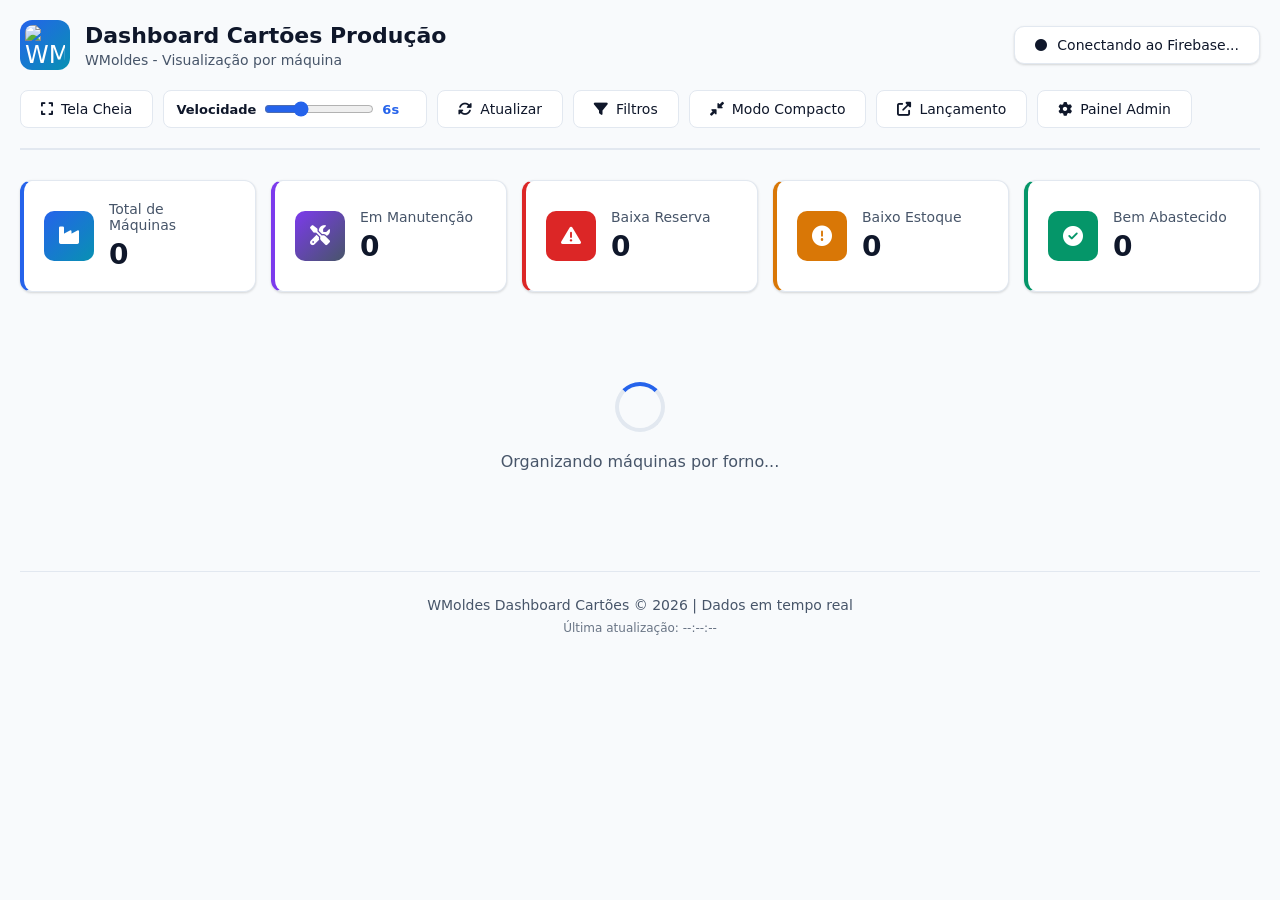
==== commit 99ec1047: "Add files via upload" ====
--- a/index.html
+++ b/index.html
@@ -215,8 +215,7 @@
     <script src="auth.js"></script>
     <script src="cards.js"></script>
     <script src="image-zoom.js"></script>
-    <script src="script.js?v=20260503c"></script>
-    <script src="dashboard-machine-modal.js?v=20260503v8"></script>
+    <script src="script.js?v=20260503b"></script>
     <script src="realtime-firebase-sync.js?v=21"></script>
     
     <script>
--- a/style.css
+++ b/style.css
@@ -1,1404 +1,1214 @@
-/* ========== VARIÁVEIS DE CORES DINÂMICAS ========== */
+/* ================= VARIÁVEIS DE CORES ================= */
 :root {
-    /* Tema Claro Padrão (Ciano) */
-    --bg: #f8fafc;
-    --text: #334155;
-    --card: #ffffff;
+    /* Cores principais */
     --primary: #0ea5e9;
-    --primary-light: #e0f2fe;
-    --accent: #1e293b;
-    --accent-light: #f1f5f9;
+    --primary-dark: #0284c7;
+    --secondary: #64748b;
     --success: #10b981;
     --warning: #f59e0b;
+    --danger: #ef4444;
     --info: #3b82f6;
-    --error: #ef4444;
-    --funil-color: #f59e0b;
+    
+    /* Cores dos equipamentos */
+    --molde: #3b82f6;
+    --blank: #64748b;
+    --neckring: #f59e0b;
+    --funil: #ef4444;
+    
+    /* Cores do modo claro */
+    --bg: #f8fafc;
+    --card-bg: #ffffff;
+    --text: #1e293b;
+    --text-light: #64748b;
     --border: #e2e8f0;
-    --shadow-sm: 0 2px 8px rgba(0,0,0,0.05);
-    --shadow-md: 0 4px 12px rgba(0,0,0,0.08);
-    --shadow-lg: 0 8px 24px rgba(0,0,0,0.12);
-    --radius-sm: 8px;
-    --radius-md: 12px;
-    --radius-lg: 16px;
-    --transition: all 0.3s ease;
-    --font-main: 'Segoe UI', 'SF Pro Display', -apple-system, BlinkMacSystemFont, sans-serif;
-    --bg-gradient: linear-gradient(135deg, #e0f2fe 0%, #f0f9ff 100%);
-}
-
-/* Tema Verde */
-body.tema-verde {
-    --primary: #10b981;
-    --primary-light: #d1fae5;
-    --bg-gradient: linear-gradient(135deg, #d1fae5 0%, #ecfdf5 100%);
-}
-
-/* Tema Roxo */
-body.tema-roxo {
-    --primary: #8b5cf6;
-    --primary-light: #ede9fe;
-    --bg-gradient: linear-gradient(135deg, #ede9fe 0%, #f5f3ff 100%);
-}
-
-/* Tema Vermelho */
-body.tema-vermelho {
-    --primary: #ef4444;
-    --primary-light: #fee2e2;
-    --bg-gradient: linear-gradient(135deg, #fee2e2 0%, #fef2f2 100%);
-}
-
-/* Tema Laranja */
-body.tema-laranja {
-    --primary: #f97316;
-    --primary-light: #ffedd5;
-    --bg-gradient: linear-gradient(135deg, #ffedd5 0%, #fff7ed 100%);
-}
-
-/* Modo escuro com temas */
-body.dark-mode {
-    --bg: #121826;
-    --text: #e2e8f0;
-    --card: #1e293b;
-    --accent: #f1f5f9;
-    --accent-light: #1e293b;
-    --funil-color: #fbbf24;
+    --shadow: 0 4px 6px -1px rgba(0, 0, 0, 0.1), 0 2px 4px -1px rgba(0, 0, 0, 0.06);
+    --shadow-hover: 0 10px 15px -3px rgba(0, 0, 0, 0.1), 0 4px 6px -2px rgba(0, 0, 0, 0.05);
+}
+
+/* Modo escuro */
+.dark-mode {
+    --bg: #0f172a;
+    --card-bg: #1e293b;
+    --text: #f1f5f9;
+    --text-light: #94a3b8;
     --border: #334155;
-    --shadow-sm: 0 2px 8px rgba(0,0,0,0.2);
-    --shadow-md: 0 4px 12px rgba(0,0,0,0.25);
-    --shadow-lg: 0 8px 24px rgba(0,0,0,0.3);
-}
-
-/* Modo escuro com tema Ciano */
-body.dark-mode:not(.tema-verde):not(.tema-roxo):not(.tema-vermelho):not(.tema-laranja) {
-    --primary: #38bdf8;
-    --primary-light: #0c4a6e;
-    --bg-gradient: linear-gradient(135deg, #0c4a6e 0%, #1e3a8a 100%);
-}
-
-/* Modo escuro com tema Verde */
-body.dark-mode.tema-verde {
-    --primary: #34d399;
-    --primary-light: #065f46;
-    --bg-gradient: linear-gradient(135deg, #065f46 0%, #064e3b 100%);
-}
-
-/* Modo escuro com tema Roxo */
-body.dark-mode.tema-roxo {
-    --primary: #a78bfa;
-    --primary-light: #5b21b6;
-    --bg-gradient: linear-gradient(135deg, #5b21b6 0%, #4c1d95 100%);
-}
-
-/* Modo escuro com tema Vermelho */
-body.dark-mode.tema-vermelho {
-    --primary: #f87171;
-    --primary-light: #7f1d1d;
-    --bg-gradient: linear-gradient(135deg, #7f1d1d 0%, #991b1b 100%);
-}
-
-/* Modo escuro com tema Laranja */
-body.dark-mode.tema-laranja {
-    --primary: #fb923c;
-    --primary-light: #7c2d12;
-    --bg-gradient: linear-gradient(135deg, #7c2d12 0%, #9a3412 100%);
-}
-
-/* ========== ESTILOS GERAIS ========== */
+    --shadow: 0 4px 6px -1px rgba(0, 0, 0, 0.3), 0 2px 4px -1px rgba(0, 0, 0, 0.2);
+    --shadow-hover: 0 10px 15px -3px rgba(0, 0, 0, 0.3), 0 4px 6px -2px rgba(0, 0, 0, 0.2);
+    
+    /* Ajuste cores equipamentos para modo escuro */
+    --molde: #60a5fa;
+    --blank: #94a3b8;
+    --neckring: #fbbf24;
+    --funil: #fb7185;
+}
+
+/* ================= ESTILOS DE MANUTENÇÃO ================= */
+.machine-card.maintenance {
+    background: linear-gradient(135deg, #374151, #1f2937) !important;
+    border-color: #4b5563 !important;
+    position: relative;
+    overflow: hidden;
+}
+
+.dark-mode .machine-card.maintenance {
+    background: linear-gradient(135deg, #111827, #030712) !important;
+    border-color: #1f2937 !important;
+}
+
+.maintenance-overlay {
+    position: absolute;
+    top: 0;
+    left: 0;
+    right: 0;
+    bottom: 0;
+    background: repeating-linear-gradient(
+        45deg,
+        rgba(255, 255, 255, 0.02),
+        rgba(255, 255, 255, 0.02) 10px,
+        rgba(255, 255, 255, 0.05) 10px,
+        rgba(255, 255, 255, 0.05) 20px
+    );
+    z-index: 1;
+}
+
+.maintenance-content {
+    position: relative;
+    z-index: 2;
+}
+
+.maintenance-indicator {
+    text-align: center;
+    padding: 30px 20px;
+    margin: 20px 0;
+}
+
+.maintenance-icon {
+    font-size: 48px;
+    color: #9ca3af;
+    margin-bottom: 15px;
+    animation: pulse 2s infinite;
+}
+
+.maintenance-text h4 {
+    color: #9ca3af;
+    font-size: 18px;
+    font-weight: 700;
+    text-transform: uppercase;
+    letter-spacing: 1px;
+    margin-bottom: 10px;
+}
+
+.maintenance-text p {
+    color: #6b7280;
+    font-size: 14px;
+    font-style: italic;
+}
+
+.dark-mode .maintenance-text h4 {
+    color: #d1d5db;
+}
+
+.dark-mode .maintenance-text p {
+    color: #9ca3af;
+}
+
+/* Badge de manutenção no admin */
+.maintenance-badge {
+    display: inline-block;
+    margin-left: 10px;
+    padding: 3px 10px;
+    background: linear-gradient(135deg, #6b7280, #4b5563);
+    color: white;
+    border-radius: 4px;
+    font-size: 11px;
+    font-weight: 600;
+    text-transform: uppercase;
+    letter-spacing: 0.5px;
+}
+
+/* Status badge para manutenção */
+.status-badge.maintenance {
+    background: linear-gradient(135deg, #6b7280, #4b5563) !important;
+    color: white !important;
+}
+
+/* Estatísticas de manutenção */
+.stat-card.maintenance {
+    border-left: 4px solid var(--secondary);
+}
+
+.stat-card.maintenance .stat-icon {
+    background: linear-gradient(135deg, var(--secondary), #475569);
+}
+
+/* Contador de manutenção nas seções de forno */
+.maintenance-count {
+    color: var(--secondary);
+    font-weight: 700;
+}
+
+/* ================= TOAST GLOBAL ================= */
+.global-toast {
+    font-family: 'Segoe UI', system-ui, sans-serif;
+}
+
+/* ================= RESET E ESTILOS GERAIS ================= */
 * {
-    box-sizing: border-box;
     margin: 0;
     padding: 0;
+    box-sizing: border-box;
+    font-family: 'Segoe UI', system-ui, sans-serif;
 }
 
 body {
-    padding: 0;
-    font-family: var(--font-main);
     background-color: var(--bg);
     color: var(--text);
     min-height: 100vh;
-    display: flex;
-    justify-content: center;
-    align-items: center;
-    line-height: 1.6;
-    background: var(--bg-gradient);
-    transition: background-color 0.5s ease, color 0.5s ease;
+    transition: background-color 0.3s, color 0.3s;
 }
 
 .container {
     max-width: 1400px;
-    width: 100%;
     margin: 0 auto;
     padding: 20px;
 }
 
-h1, h2, h3 {
-    color: var(--accent);
-    margin: 0 0 15px 0;
+/* ================= CABEÇALHO ================= */
+.header {
+    display: flex;
+    justify-content: space-between;
+    align-items: center;
+    margin-bottom: 30px;
+    flex-wrap: wrap;
+    gap: 20px;
+    padding-bottom: 20px;
+    border-bottom: 2px solid var(--border);
+}
+
+.logo {
+    display: flex;
+    align-items: center;
+    gap: 15px;
+}
+
+.logo-icon {
+    width: 50px;
+    height: 50px;
+    background: linear-gradient(135deg, var(--primary), var(--info));
+    border-radius: 12px;
+    display: flex;
+    align-items: center;
+    justify-content: center;
+    color: white;
+    font-size: 24px;
+}
+
+.logo-text h1 {
+    font-size: 22px;
+    font-weight: 700;
+}
+
+.logo-text p {
+    font-size: 14px;
+    color: var(--text-light);
+    margin-top: 4px;
+}
+
+/* Status da conexão */
+.connection-status {
+    display: flex;
+    align-items: center;
+    gap: 10px;
+    padding: 10px 20px;
+    background: var(--card-bg);
+    border-radius: 10px;
+    border: 1px solid var(--border);
+    font-size: 14px;
+    box-shadow: var(--shadow);
+    transition: all 0.3s;
+}
+
+.connection-status.connected {
+    border-color: var(--success);
+    background: rgba(16, 185, 129, 0.1);
+}
+
+.connection-status.disconnected {
+    border-color: var(--danger);
+    background: rgba(239, 68, 68, 0.1);
+}
+
+.connection-status i {
+    font-size: 12px;
+}
+
+.connection-status.connected i {
+    color: var(--success);
+}
+
+.connection-status.disconnected i {
+    color: var(--danger);
+}
+
+/* Controles do cabeçalho */
+.header-controls {
+    display: flex;
+    gap: 10px;
+    flex-wrap: wrap;
+}
+
+.btn {
+    padding: 10px 20px;
+    background: var(--card-bg);
+    border: 1px solid var(--border);
+    border-radius: 8px;
+    color: var(--text);
+    cursor: pointer;
+    display: flex;
+    align-items: center;
+    gap: 8px;
+    font-size: 14px;
+    font-weight: 500;
+    transition: all 0.2s;
+    white-space: nowrap;
+}
+
+.btn:hover {
+    background: var(--border);
+    transform: translateY(-2px);
+    box-shadow: var(--shadow-hover);
+}
+
+.btn:active {
+    transform: translateY(0);
+}
+
+/* ================= BARRA DE FILTROS ================= */
+.filters-bar {
+    background: var(--card-bg);
+    border-radius: 12px;
+    padding: 20px;
+    margin-bottom: 25px;
+    border: 1px solid var(--border);
+    box-shadow: var(--shadow);
+    display: none; /* Inicialmente escondida */
+}
+
+.filters-bar.active {
+    display: block;
+    animation: slideDown 0.3s ease-out;
+}
+
+@keyframes slideDown {
+    from {
+        opacity: 0;
+        transform: translateY(-20px);
+    }
+    to {
+        opacity: 1;
+        transform: translateY(0);
+    }
+}
+
+.filter-group h3 {
+    font-size: 16px;
+    margin-bottom: 15px;
+    color: var(--text);
+    display: flex;
+    align-items: center;
+    gap: 8px;
+}
+
+.filter-section {
+    margin-bottom: 20px;
+    padding-bottom: 20px;
+    border-bottom: 1px solid var(--border);
+}
+
+.filter-section:last-child {
+    border-bottom: none;
+    margin-bottom: 0;
+    padding-bottom: 0;
+}
+
+.filter-section label {
+    display: block;
+    margin-bottom: 10px;
     font-weight: 600;
-}
-
-h1 {
-    font-size: 2.2rem;
-    text-align: center;
+    color: var(--text);
+    font-size: 14px;
+    display: flex;
+    align-items: center;
+    gap: 8px;
+}
+
+.filter-buttons {
+    display: flex;
+    flex-wrap: wrap;
+    gap: 10px;
+}
+
+.filter-btn {
+    padding: 8px 16px;
+    background: var(--bg);
+    border: 1px solid var(--border);
+    border-radius: 6px;
+    color: var(--text);
+    cursor: pointer;
+    font-size: 13px;
+    transition: all 0.2s;
+}
+
+.filter-btn:hover {
+    background: var(--border);
+}
+
+.filter-btn.active {
+    background: var(--primary);
+    color: white;
+    border-color: var(--primary);
+}
+
+.filter-btn.active[data-forno="A"] {
+    background: linear-gradient(135deg, #3b82f6, #2563eb);
+}
+
+.filter-btn.active[data-forno="B"] {
+    background: linear-gradient(135deg, #10b981, #059669);
+}
+
+.filter-btn.active[data-forno="C"] {
+    background: linear-gradient(135deg, #f59e0b, #d97706);
+}
+
+.filter-btn.active[data-forno="D"] {
+    background: linear-gradient(135deg, #8b5cf6, #7c3aed);
+}
+
+.filter-btn.active[data-status="critico"] {
+    background: var(--danger);
+}
+
+.filter-btn.active[data-status="baixo"] {
+    background: var(--warning);
+}
+
+.filter-btn.active[data-status="normal"] {
+    background: var(--success);
+}
+
+.search-input {
+    width: 100%;
+    padding: 12px 15px;
+    background: var(--bg);
+    border: 1px solid var(--border);
+    border-radius: 8px;
+    color: var(--text);
+    font-size: 14px;
+    transition: border-color 0.2s;
+}
+
+.search-input:focus {
+    outline: none;
+    border-color: var(--primary);
+}
+
+/* ================= ESTATÍSTICAS GERAIS ================= */
+.stats-summary {
+    display: grid;
+    grid-template-columns: repeat(auto-fit, minmax(200px, 1fr));
+    gap: 15px;
+    margin-bottom: 30px;
+}
+
+.stat-card {
+    background: var(--card-bg);
+    border-radius: 12px;
+    padding: 20px;
+    border: 1px solid var(--border);
+    display: flex;
+    align-items: center;
+    gap: 15px;
+    transition: all 0.3s;
+    box-shadow: var(--shadow);
+}
+
+.stat-card:hover {
+    transform: translateY(-5px);
+    box-shadow: var(--shadow-hover);
+}
+
+.stat-card.summary {
+    border-left: 4px solid var(--primary);
+}
+
+.stat-card.critical {
+    border-left: 4px solid var(--danger);
+    animation: pulse 2s infinite;
+}
+
+.stat-card.warning {
+    border-left: 4px solid var(--warning);
+}
+
+.stat-card.ok {
+    border-left: 4px solid var(--success);
+}
+
+.stat-card.maintenance {
+    border-left: 4px solid var(--secondary);
+}
+
+@keyframes pulse {
+    0% { box-shadow: 0 0 0 0 rgba(239, 68, 68, 0.4); }
+    70% { box-shadow: 0 0 0 6px rgba(239, 68, 68, 0); }
+    100% { box-shadow: 0 0 0 0 rgba(239, 68, 68, 0); }
+}
+
+.stat-icon {
+    width: 50px;
+    height: 50px;
+    border-radius: 10px;
+    display: flex;
+    align-items: center;
+    justify-content: center;
+    color: white;
+    font-size: 20px;
+}
+
+.stat-card.summary .stat-icon {
+    background: linear-gradient(135deg, var(--primary), var(--info));
+}
+
+.stat-card.critical .stat-icon {
+    background: linear-gradient(135deg, var(--danger), #dc2626);
+}
+
+.stat-card.warning .stat-icon {
+    background: linear-gradient(135deg, var(--warning), #d97706);
+}
+
+.stat-card.ok .stat-icon {
+    background: linear-gradient(135deg, var(--success), #059669);
+}
+
+.stat-card.maintenance .stat-icon {
+    background: linear-gradient(135deg, var(--secondary), #475569);
+}
+
+.stat-content {
+    flex: 1;
+}
+
+.stat-label {
+    font-size: 14px;
+    color: var(--text-light);
+    margin-bottom: 5px;
+}
+
+.stat-value {
+    font-size: 28px;
+    font-weight: 800;
+    color: var(--text);
+}
+
+/* ================= SEÇÕES POR FORNO ================= */
+.forno-sections {
+    display: flex;
+    flex-direction: column;
+    gap: 25px;
+    margin-bottom: 40px;
+}
+
+.forno-section {
+    background: var(--card-bg);
+    border-radius: 15px;
+    padding: 20px;
+    border: 2px solid var(--border);
+    box-shadow: var(--shadow);
+}
+
+.forno-header {
+    display: flex;
+    justify-content: space-between;
+    align-items: center;
     margin-bottom: 20px;
     padding-bottom: 15px;
-    position: relative;
+    border-bottom: 2px solid var(--border);
+}
+
+.forno-title {
+    display: flex;
+    align-items: center;
+    gap: 15px;
+}
+
+.forno-title .forno-badge {
+    width: 50px;
+    height: 50px;
+    border-radius: 12px;
+    display: flex;
+    align-items: center;
+    justify-content: center;
+    font-size: 22px;
+    font-weight: 800;
+    color: white;
+    box-shadow: 0 4px 12px rgba(0,0,0,0.15);
+}
+
+.forno-title .forno-badge.A {
+    background: linear-gradient(135deg, #3b82f6, #2563eb);
+}
+
+.forno-title .forno-badge.B {
+    background: linear-gradient(135deg, #10b981, #059669);
+}
+
+.forno-title .forno-badge.C {
+    background: linear-gradient(135deg, #f59e0b, #d97706);
+}
+
+.forno-title .forno-badge.D {
+    background: linear-gradient(135deg, #8b5cf6, #7c3aed);
+}
+
+.forno-name h3 {
+    font-size: 22px;
     font-weight: 700;
-    letter-spacing: -0.5px;
+    color: var(--text);
+    margin-bottom: 5px;
+}
+
+.forno-stats {
+    display: flex;
+    gap: 15px;
+    font-size: 14px;
+    color: var(--text-light);
+}
+
+.forno-stats span {
+    display: flex;
+    align-items: center;
+    gap: 5px;
+}
+
+.forno-stats .critical-count {
+    color: var(--danger);
+    font-weight: 700;
+}
+
+.forno-stats .warning-count {
+    color: var(--warning);
+    font-weight: 700;
+}
+
+.forno-stats .normal-count {
+    color: var(--success);
+    font-weight: 700;
+}
+
+.forno-stats .maintenance-count {
+    color: var(--secondary);
+    font-weight: 700;
+}
+
+/* Container de carrossel por forno */
+.forno-cards-container {
+    display: flex;
+    gap: 20px;
+    overflow-x: auto;
+    padding: 10px 5px 20px;
+    scrollbar-width: thin;
+    scrollbar-color: var(--primary) var(--border);
+}
+
+.forno-cards-container::-webkit-scrollbar {
+    height: 8px;
+}
+
+.forno-cards-container::-webkit-scrollbar-track {
+    background: var(--border);
+    border-radius: 10px;
+}
+
+.forno-cards-container::-webkit-scrollbar-thumb {
+    background: var(--primary);
+    border-radius: 10px;
+}
+
+.forno-cards-container::-webkit-scrollbar-thumb:hover {
+    background: var(--primary-dark);
+}
+
+/* Ajustar cartões dentro do carrossel */
+.forno-cards-container .machine-card {
+    flex: 0 0 300px;
+    margin: 0;
+}
+
+.forno-cards-container .machine-card:hover {
+    transform: translateY(-5px);
+}
+
+/* Indicador de scroll */
+.scroll-indicator {
+    text-align: center;
+    margin-top: 10px;
+    font-size: 12px;
+    color: var(--text-light);
+    display: flex;
+    align-items: center;
+    justify-content: center;
+    gap: 8px;
+}
+
+.scroll-indicator i {
+    animation: bounce 2s infinite;
+}
+
+@keyframes bounce {
+    0%, 100% { transform: translateX(0); }
+    50% { transform: translateX(5px); }
+}
+
+/* Controles do carrossel */
+.carousel-controls {
+    display: flex;
+    justify-content: flex-end;
+    gap: 10px;
+    margin-bottom: 15px;
+}
+
+.carousel-btn {
+    width: 36px;
+    height: 36px;
+    border-radius: 50%;
+    background: var(--card-bg);
+    border: 1px solid var(--border);
+    color: var(--text);
+    display: flex;
+    align-items: center;
+    justify-content: center;
     cursor: pointer;
-    transition: color 0.3s ease;
-}
-
-h1:hover {
-    color: var(--primary);
-}
-
-h1:after {
-    content: "";
-    position: absolute;
-    bottom: 0;
-    left: 50%;
-    transform: translateX(-50%);
-    width: 60px;
-    height: 3px;
+    transition: all 0.2s;
+}
+
+.carousel-btn:hover {
     background: var(--primary);
-    border-radius: 2px;
-}
-
-h2 {
-    font-size: 1.5rem;
-    margin-top: 30px;
-    margin-bottom: 20px;
-    padding-left: 12px;
-    border-left: 3px solid var(--primary);
-}
-
-/* ========== LOGIN SCREEN ========== */
-.login-container {
-    max-width: 420px;
-    width: 90%;
-    background: var(--card);
-    border-radius: var(--radius-lg);
-    box-shadow: var(--shadow-lg);
-    padding: 40px 30px;
+    color: white;
+    border-color: var(--primary);
+}
+
+.carousel-btn:disabled {
+    opacity: 0.5;
+    cursor: not-allowed;
+}
+
+.carousel-btn:disabled:hover {
+    background: var(--card-bg);
+    color: var(--text);
+    border-color: var(--border);
+}
+
+/* Estilo para quando não há máquinas em um forno */
+.forno-empty {
     text-align: center;
+    padding: 40px 20px;
+    color: var(--text-light);
+    font-style: italic;
+    background: var(--bg);
+    border-radius: 10px;
+    border: 2px dashed var(--border);
+}
+
+.forno-empty i {
+    font-size: 40px;
+    margin-bottom: 15px;
+    color: var(--text-light);
+    opacity: 0.5;
+}
+
+/* Responsividade das seções por forno */
+@media (max-width: 1024px) {
+    .forno-cards-container .machine-card {
+        flex: 0 0 280px;
+    }
+}
+
+@media (max-width: 768px) {
+    .forno-header {
+        flex-direction: column;
+        align-items: flex-start;
+        gap: 15px;
+    }
+    
+    .forno-stats {
+        width: 100%;
+        justify-content: space-between;
+    }
+    
+    .forno-cards-container .machine-card {
+        flex: 0 0 260px;
+    }
+}
+
+@media (max-width: 480px) {
+    .forno-section {
+        padding: 15px;
+    }
+    
+    .forno-cards-container .machine-card {
+        flex: 0 0 250px;
+    }
+    
+    .forno-stats {
+        flex-direction: column;
+        gap: 8px;
+    }
+}
+
+/* ================= CONTAINER DE CARTÕES (modo tradicional) ================= */
+.cards-container {
+    display: grid;
+    grid-template-columns: repeat(auto-fill, minmax(300px, 1fr));
+    gap: 20px;
+    margin-bottom: 40px;
+}
+
+/* Mensagem de carregamento */
+.loading-message {
+    grid-column: 1 / -1;
+    text-align: center;
+    padding: 60px 20px;
+    color: var(--text-light);
+}
+
+.spinner {
+    width: 50px;
+    height: 50px;
+    border: 4px solid var(--border);
+    border-top-color: var(--primary);
+    border-radius: 50%;
+    animation: spin 1s linear infinite;
+    margin: 0 auto 20px;
+}
+
+@keyframes spin {
+    to { transform: rotate(360deg); }
+}
+
+/* ================= CARTÕES DAS MÁQUINAS ================= */
+.machine-card {
+    background: var(--card-bg);
+    border-radius: 15px;
+    padding: 20px;
+    border: 2px solid var(--border);
+    transition: all 0.3s;
+    box-shadow: var(--shadow);
     position: relative;
     overflow: hidden;
-    z-index: 10;
-    transform: translateY(0);
-    transition: transform 0.4s ease, box-shadow 0.4s ease;
-    border: 1px solid rgba(14, 165, 233, 0.15);
-}
-
-.login-container:hover {
-    transform: translateY(-5px);
-    box-shadow: var(--shadow-lg);
-}
-
-.login-icon {
-    font-size: 3rem;
+}
+
+.machine-card:hover {
+    transform: translateY(-8px);
+    box-shadow: var(--shadow-hover);
+    border-color: var(--primary);
+}
+
+/* Status do cartão */
+.machine-card.critical {
+    border-color: var(--danger);
+    background: linear-gradient(135deg, rgba(239, 68, 68, 0.1), var(--card-bg));
+    animation: pulse 2s infinite;
+}
+
+.machine-card.warning {
+    border-color: var(--warning);
+    background: linear-gradient(135deg, rgba(245, 158, 11, 0.1), var(--card-bg));
+}
+
+.machine-card.normal {
+    border-color: var(--success);
+    background: linear-gradient(135deg, rgba(16, 185, 129, 0.1), var(--card-bg));
+}
+
+/* Cabeçalho do cartão */
+.card-header {
+    display: flex;
+    justify-content: space-between;
+    align-items: center;
+    margin-bottom: 20px;
+    padding-bottom: 15px;
+    border-bottom: 1px solid var(--border);
+}
+
+.machine-name {
+    font-size: 20px;
+    font-weight: 800;
+    color: var(--text);
+    display: flex;
+    align-items: center;
+    gap: 10px;
+}
+
+.machine-name i {
     color: var(--primary);
+    font-size: 18px;
+}
+
+.machine-prefix {
+    display: inline-block;
+    margin-left: 5px;
+    padding: 2px 8px;
+    background: linear-gradient(135deg, var(--warning), var(--danger));
+    color: white;
+    border-radius: 4px;
+    font-size: 12px;
+    font-weight: 600;
+    max-width: 120px;
+    overflow: hidden;
+    text-overflow: ellipsis;
+    white-space: nowrap;
+}
+
+.forno-badge {
+    padding: 4px 12px;
+    border-radius: 20px;
+    font-size: 12px;
+    font-weight: 700;
+    color: white;
+    text-transform: uppercase;
+}
+
+.forno-badge.A { background: linear-gradient(135deg, #3b82f6, #2563eb); }
+.forno-badge.B { background: linear-gradient(135deg, #10b981, #059669); }
+.forno-badge.C { background: linear-gradient(135deg, #f59e0b, #d97706); }
+.forno-badge.D { background: linear-gradient(135deg, #8b5cf6, #7c3aed); }
+
+/* Container dos medidores circulares */
+.gauges-container {
+    display: grid;
+    grid-template-columns: repeat(2, 1fr);
+    gap: 20px;
     margin-bottom: 20px;
-    transition: transform 0.3s ease;
-}
-
-.login-container:hover .login-icon {
-    transform: scale(1.1);
-}
-
-.login-title {
-    font-size: 1.7rem;
-    margin-bottom: 8px;
-    color: var(--accent);
-}
-
-.login-subtitle {
-    color: #94a3b8;
-    margin-bottom: 30px;
-    font-size: 1.05rem;
-}
-
-.login-form {
-    display: flex;
-    flex-direction: column;
-    gap: 20px;
-}
-
-.input-group {
+}
+
+.gauge {
+    text-align: center;
+}
+
+.gauge-title {
+    font-size: 12px;
+    font-weight: 600;
+    color: var(--text-light);
+    margin-bottom: 10px;
+    text-transform: uppercase;
+    letter-spacing: 0.5px;
+}
+
+.gauge-canvas {
     position: relative;
-}
-
-.input-group i {
+    width: 100px;
+    height: 100px;
+    margin: 0 auto;
+}
+
+.gauge-value {
     position: absolute;
-    left: 15px;
     top: 50%;
-    transform: translateY(-50%);
-    color: #94a3b8;
-    font-size: 1.1rem;
-    transition: color 0.3s;
-}
-
-.login-input {
-    padding: 14px 14px 14px 45px;
-    border-radius: var(--radius-sm);
-    border: 1px solid var(--border);
+    left: 50%;
+    transform: translate(-50%, -50%);
+    font-size: 24px;
+    font-weight: 800;
+    color: var(--text);
+}
+
+.gauge-label {
+    font-size: 11px;
+    color: var(--text-light);
+    margin-top: 5px;
+    text-transform: uppercase;
+    letter-spacing: 0.5px;
+}
+
+/* Status indicators */
+.status-indicators {
+    display: flex;
+    justify-content: space-between;
+    margin-top: 15px;
+    padding-top: 15px;
+    border-top: 1px solid var(--border);
+}
+
+.status-item {
+    text-align: center;
+    flex: 1;
+}
+
+.status-value {
+    font-size: 16px;
+    font-weight: 700;
+    display: block;
+}
+
+.status-label {
+    font-size: 10px;
+    color: var(--text-light);
+    text-transform: uppercase;
+    letter-spacing: 0.5px;
+}
+
+/* Botão de ação */
+.card-action {
+    margin-top: 20px;
+}
+
+.details-btn {
     width: 100%;
-    font-size: 1rem;
-    transition: var(--transition);
-    background: var(--bg);
-    font-family: inherit;
-    color: var(--text);
-}
-
-.login-input:focus {
-    outline: none;
-    border-color: var(--primary);
-    box-shadow: 0 0 0 3px rgba(14, 165, 233, 0.15);
-    background: var(--card);
-}
-
-.login-input:focus + i {
-    color: var(--primary);
-}
-
-.login-btn {
+    padding: 12px;
     background: var(--primary);
     color: white;
     border: none;
-    padding: 14px;
-    border-radius: var(--radius-sm);
+    border-radius: 8px;
+    font-size: 14px;
     font-weight: 600;
     cursor: pointer;
-    transition: var(--transition);
     display: flex;
     align-items: center;
     justify-content: center;
+    gap: 8px;
+    transition: all 0.2s;
+}
+
+.details-btn:hover {
+    background: var(--primary-dark);
+    transform: translateY(-2px);
+}
+
+.details-btn:active {
+    transform: translateY(0);
+}
+
+/* Indicador de urgência */
+.urgent-indicator {
+    position: absolute;
+    top: 10px;
+    right: 10px;
+    width: 12px;
+    height: 12px;
+    background: var(--danger);
+    border-radius: 50%;
+    animation: blink 1s infinite;
+}
+
+@keyframes blink {
+    0%, 100% { opacity: 1; }
+    50% { opacity: 0.5; }
+}
+
+/* ================= RODAPÉ ================= */
+.footer {
+    text-align: center;
+    padding: 25px;
+    color: var(--text-light);
+    font-size: 14px;
+    border-top: 1px solid var(--border);
+    margin-top: 20px;
+}
+
+.footer p {
+    margin-bottom: 8px;
+}
+
+.last-update {
+    font-size: 12px;
+    color: var(--text-light);
+    opacity: 0.8;
+}
+
+/* ================= MODAL ================= */
+.machine-modal {
+    position: fixed;
+    top: 0;
+    left: 0;
+    width: 100%;
+    height: 100%;
+    background: rgba(0, 0, 0, 0.8);
+    display: none;
+    justify-content: center;
+    align-items: center;
+    z-index: 1000;
+    padding: 20px;
+}
+
+.machine-modal.active {
+    display: flex;
+    animation: fadeIn 0.3s ease-out;
+}
+
+@keyframes fadeIn {
+    from { opacity: 0; }
+    to { opacity: 1; }
+}
+
+.modal-content {
+    background: var(--card-bg);
+    border-radius: 15px;
+    width: 100%;
+    max-width: 600px;
+    max-height: 90vh;
+    overflow-y: auto;
+    border: 1px solid var(--border);
+    box-shadow: 0 20px 60px rgba(0, 0, 0, 0.3);
+}
+
+.modal-header {
+    display: flex;
+    justify-content: space-between;
+    align-items: center;
+    padding: 25px;
+    border-bottom: 1px solid var(--border);
+}
+
+.modal-header h2 {
+    font-size: 22px;
+    color: var(--text);
+    display: flex;
+    align-items: center;
     gap: 10px;
-    box-shadow: var(--shadow-sm);
-    font-size: 1rem;
-    font-family: inherit;
-    margin-top: 10px;
+}
+
+.close-modal {
+    background: var(--danger);
+    color: white;
+    border: none;
+    width: 36px;
+    height: 36px;
+    border-radius: 50%;
+    cursor: pointer;
+    display: flex;
+    align-items: center;
+    justify-content: center;
+    transition: background 0.2s;
+}
+
+.close-modal:hover {
+    background: #dc2626;
+}
+
+.modal-body {
+    padding: 25px;
+}
+
+/* ================= ANIMAÇÕES ADICIONAIS ================= */
+@keyframes shake {
+    0%, 100% { transform: translateX(0); }
+    10%, 30%, 50%, 70%, 90% { transform: translateX(-5px); }
+    20%, 40%, 60%, 80% { transform: translateX(5px); }
+}
+
+@keyframes fadeInUp {
+    from {
+        opacity: 0;
+        transform: translateY(20px);
+    }
+    to {
+        opacity: 1;
+        transform: translateY(0);
+    }
+}
+
+@keyframes float {
+    0%, 100% { transform: translateY(0); }
+    50% { transform: translateY(-10px); }
+}
+
+/* ================= RESPONSIVIDADE ================= */
+@media (max-width: 1024px) {
+    .cards-container {
+        grid-template-columns: repeat(auto-fill, minmax(280px, 1fr));
+    }
+}
+
+@media (max-width: 768px) {
+    .header {
+        flex-direction: column;
+        align-items: stretch;
+    }
+    
+    .header-controls {
+        justify-content: center;
+    }
+    
+    .stats-summary {
+        grid-template-columns: repeat(2, 1fr);
+    }
+    
+    .cards-container {
+        grid-template-columns: repeat(auto-fill, minmax(250px, 1fr));
+    }
+}
+
+@media (max-width: 480px) {
+    .container {
+        padding: 15px;
+    } 
+    
+    .stats-summary {
+        grid-template-columns: 1fr;
+    }
+    
+    .cards-container {
+        grid-template-columns: 1fr;
+    }
+    
+    .gauges-container {
+        grid-template-columns: 1fr;
+        gap: 15px;
+    }
+    
+    .modal-content {
+        max-width: 95%;
+    }
+    
+    .machine-prefix {
+        max-width: 80px;
+        font-size: 10px;
+        padding: 1px 6px;
+    }
+    
+    .machine-name {
+        font-size: 16px;
+    }
+}
+
+/* ================= AJUSTES PARA OS FILTROS ================= */
+.filters-bar {
+    z-index: 100;
+}
+
+/* Garantir que os botões de filtro funcionem corretamente */
+.filter-btn {
     position: relative;
     overflow: hidden;
 }
 
-.login-btn:hover {
-    background: #0284c7;
-    transform: translateY(-2px);
-    box-shadow: var(--shadow-md);
-}
-
-.login-btn:after {
+.filter-btn::after {
     content: '';
     position: absolute;
     top: 50%;
     left: 50%;
     width: 5px;
     height: 5px;
-    background: rgba(255, 255, 255, 0.5);
+    background: rgba(255, 255, 255, 0.3);
     opacity: 0;
     border-radius: 100%;
     transform: scale(1, 1) translate(-50%);
     transform-origin: 50% 50%;
 }
 
-.login-btn:focus:not(:active)::after {
+.filter-btn:focus:not(:active)::after {
     animation: ripple 1s ease-out;
-}
-
-.error-message {
-    color: var(--error);
-    margin-top: 5px;
-    text-align: left;
-    font-size: 0.85rem;
-    display: none;
-    animation: shake 0.5s;
-}
-
-/* ========== BARRA SUPERIOR ========== */
-.top-bar {
-    display: flex;
-    flex-wrap: wrap;
-    justify-content: space-between;
-    align-items: center;
-    gap: 15px;
-    margin-bottom: 25px;
-    background: var(--card);
-    padding: 18px 25px;
-    border-radius: var(--radius-md);
-    box-shadow: var(--shadow-sm);
-    border: 1px solid var(--border);
-    position: relative;
-    z-index: 2;
-}
-
-.search-container {
-    position: relative;
-    flex-grow: 1;
-    max-width: 400px;
-}
-
-.search-container i {
-    position: absolute;
-    left: 15px;
-    top: 50%;
-    transform: translateY(-50%);
-    color: #94a3b8;
-    font-size: 1rem;
-    transition: color 0.3s;
-}
-
-.top-bar input {
-    padding: 12px 12px 12px 42px;
-    border-radius: var(--radius-sm);
-    border: 1px solid var(--border);
-    width: 100%;
-    font-size: 1rem;
-    transition: var(--transition);
-    background: var(--bg);
-    font-family: inherit;
-    color: var(--text);
-}
-
-.top-bar input:focus {
-    outline: none;
-    border-color: var(--primary);
-    box-shadow: 0 0 0 3px rgba(14, 165, 233, 0.15);
-    background: var(--card);
-}
-
-.top-bar input:focus + i {
-    color: var(--primary);
-}
-
-.button-group {
-    display: flex;
-    gap: 10px;
-    flex-wrap: wrap;
-}
-
-.top-bar button {
-    background: var(--card);
-    color: var(--accent);
-    border: 1px solid var(--border);
-    padding: 10px 16px;
-    border-radius: var(--radius-sm);
-    font-weight: 500;
-    cursor: pointer;
-    transition: var(--transition);
-    display: flex;
-    align-items: center;
-    gap: 8px;
-    box-shadow: var(--shadow-sm);
-    font-size: 0.95rem;
-    font-family: inherit;
-    position: relative;
-    overflow: hidden;
-}
-
-.top-bar button:hover {
-    background: var(--accent-light);
-    transform: translateY(-2px);
-    box-shadow: var(--shadow-md);
-}
-
-.top-bar button:after {
-    content: '';
-    position: absolute;
-    top: 50%;
-    left: 50%;
-    width: 5px;
-    height: 5px;
-    background: rgba(255, 255, 255, 0.5);
-    opacity: 0;
-    border-radius: 100%;
-    transform: scale(1, 1) translate(-50%);
-    transform-origin: 50% 50%;
-}
-
-.top-bar button:focus:not(:active)::after {
-    animation: ripple 1s ease-out;
-}
-
-.top-bar button.primary {
-    background: var(--primary);
-    color: white;
-    border-color: var(--primary);
-}
-
-.top-bar button.criticos {
-    background: var(--error);
-    color: white;
-    border-color: var(--error);
-}
-
-.top-bar button.logout {
-    background: var(--accent);
-    color: white;
-    border-color: var(--accent);
-}
-
-.top-bar button.pdf {
-    background: #dc2626;
-    color: white;
-    border-color: #dc2626;
-}
-
-.top-bar button.dark-mode-toggle {
-    background: #4f46e5;
-    color: white;
-    border-color: #4f46e5;
-}
-
-/* ========== BOTÕES DE FILTRO DE FORNOS ========== */
-.filtro-fornos {
-    display: flex;
-    flex-wrap: wrap;
-    gap: 8px;
-    margin-bottom: 15px;
-    background: var(--card);
-    padding: 15px 20px;
-    border-radius: var(--radius-md);
-    box-shadow: var(--shadow-sm);
-    border: 1px solid var(--border);
-}
-
-.filtro-fornos button {
-    padding: 8px 16px;
-    border-radius: var(--radius-sm);
-    border: 1px solid var(--border);
-    background: var(--bg);
-    color: var(--text);
-    cursor: pointer;
-    transition: var(--transition);
-    font-weight: 500;
-    font-size: 0.9rem;
-    display: flex;
-    align-items: center;
-    gap: 6px;
-}
-
-.filtro-fornos button:hover {
-    transform: translateY(-2px);
-    box-shadow: var(--shadow-sm);
-}
-
-.filtro-fornos button.active {
-    background: var(--primary);
-    color: white;
-    border-color: var(--primary);
-}
-
-.filtro-fornos button.active i {
-    color: white;
-}
-.filtro-fornos button {
-    position: relative;
-}
-
-.filtro-fornos button:not(#btnTodos).active::after {
-    content: "✓";
-    width: 18px;
-    height: 18px;
-    border-radius: 999px;
-    background: rgba(255,255,255,0.22);
-    display: inline-flex;
-    align-items: center;
-    justify-content: center;
-    font-size: 0.72rem;
-    font-weight: 800;
-}
-
-.filtro-fornos::after {
-    content: "Seleção múltipla: clique em mais de um forno para combinar filtros.";
-    flex-basis: 100%;
-    font-size: 0.78rem;
-    color: #64748b;
-    margin-top: 4px;
-}
-
-
-/* ========== TABS ========== */
-.tabs-container {
-    margin-bottom: 30px;
-    background: var(--card);
-    border-radius: var(--radius-md);
-    box-shadow: var(--shadow-sm);
-    overflow: hidden;
-    border: 1px solid var(--border);
-    position: relative;
-    z-index: 2;
-}
-
-.tabs-header {
-    display: flex;
-    background: var(--accent-light);
-    border-bottom: 1px solid var(--border);
-}
-
-.tab-btn {
-    padding: 16px 25px;
-    background: transparent;
-    border: none;
-    font-size: 1rem;
-    font-weight: 500;
-    color: var(--text);
-    cursor: pointer;
-    transition: var(--transition);
-    position: relative;
-    display: flex;
-    align-items: center;
-    gap: 10px;
-}
-
-.tab-btn i {
-    font-size: 1.1rem;
-    color: var(--primary);
-    transition: transform 0.3s;
-}
-
-.tab-btn:hover i {
-    transform: scale(1.1);
-}
-
-.tab-btn.active {
-    color: var(--primary);
-    font-weight: 600;
-    background: var(--card);
-}
-
-.tab-btn.active:after {
-    content: "";
-    position: absolute;
-    bottom: 0;
-    left: 0;
-    width: 100%;
-    height: 2px;
-    background: var(--primary);
-}
-
-.tab-content {
-    display: none;
-    padding: 0;
-}
-
-.tab-content.active {
-    display: block;
-    padding: 25px;
-    animation: fadeIn 0.4s ease;
-}
-
-/* ========== CARTÕES DE MÁQUINAS ========== */
-.maquinas-grid {
-    display: grid;
-    grid-template-columns: repeat(auto-fill, minmax(350px, 1fr));
-    gap: 20px;
-}
-
-.maquina {
-    background: var(--card);
-    border-radius: var(--radius-md);
-    padding: 22px;
-    box-shadow: var(--shadow-sm);
-    transition: var(--transition);
-    position: relative;
-    overflow: hidden;
-    border: 1px solid var(--border);
-    transform: translateY(0);
-}
-
-.maquina:hover {
-    transform: translateY(-5px);
-    box-shadow: var(--shadow-md);
-}
-
-.maquina.alerta {
-    border-left: 4px solid var(--error);
-    animation: pulse 2s infinite;
-}
-
-.maquina-header {
-    display: flex;
-    justify-content: space-between;
-    align-items: center;
-    margin-bottom: 20px;
-    padding-bottom: 15px;
-    border-bottom: 1px solid var(--border);
-}
-
-.maquina-id {
-    font-weight: 700;
-    font-size: 1.3rem;
-    color: var(--accent);
-    display: flex;
-    align-items: center;
-    gap: 8px;
-}
-
-.prefixo-container {
-    position: relative;
-    min-width: 180px;
-}
-
-.prefixo-select {
-    padding: 6px 30px 6px 12px;
-    border-radius: 6px;
-    border: 1px solid var(--border);
-    background: var(--card);
-    color: var(--accent);
-    font-weight: 500;
-    font-size: 0.9rem;
-    cursor: pointer;
-    appearance: none;
-    width: 100%;
-    transition: var(--transition);
-    background-image: url("data:image/svg+xml;charset=UTF-8,%3csvg xmlns='http://www.w3.org/2000/svg' viewBox='0 0 24 24' fill='none' stroke='%230ea5e9' stroke-width='2' stroke-linecap='round' stroke-linejoin='round'%3e%3cpolyline points='6 9 12 15 18 9'%3e%3c/polyline%3e%3c/svg%3e");
-    background-repeat: no-repeat;
-    background-position: right 10px center;
-    background-size: 14px;
-}
-
-.prefixo-select:hover {
-    border-color: var(--primary);
-}
-
-.prefixo-select:focus {
-    outline: none;
-    border-color: var(--primary);
-    box-shadow: 0 0 0 2px rgba(14, 165, 233, 0.15);
-}
-
-/* Estilos para o dropdown personalizado */
-.custom-select {
-    position: relative;
-    width: 100%;
-}
-
-.select-selected {
-    background-color: var(--card);
-    border-radius: var(--radius-sm);
-    border: 1px solid var(--border);
-    padding: 10px 35px 10px 15px;
-    cursor: pointer;
-    user-select: none;
-    position: relative;
-}
-
-.select-selected:after {
-    content: "";
-    position: absolute;
-    top: 50%;
-    right: 15px;
-    width: 0;
-    height: 0;
-    border: 6px solid transparent;
-    border-color: var(--primary) transparent transparent transparent;
-    transform: translateY(-50%);
-}
-
-.select-selected.select-arrow-active:after {
-    border-color: transparent transparent var(--primary) transparent;
-    top: 40%;
-}
-
-.select-items {
-    position: absolute;
-    background-color: var(--card);
-    border: 1px solid var(--border);
-    border-radius: var(--radius-sm);
-    top: 100%;
-    left: 0;
-    right: 0;
-    z-index: 99;
-    max-height: 250px;
-    overflow-y: auto;
-    box-shadow: var(--shadow-lg);
-    display: none;
-}
-
-.select-search-container {
-    padding: 10px;
-    border-bottom: 1px solid var(--border);
-    position: sticky;
-    top: 0;
-    background: var(--card);
-    z-index: 2;
-}
-
-.select-search {
-    width: 100%;
-    padding: 8px 12px;
-    border-radius: var(--radius-sm);
-    border: 1px solid var(--border);
-    background: var(--bg);
-    color: var(--text);
-    font-size: 0.9rem;
-}
-
-.select-items div {
-    padding: 10px 15px;
-    cursor: pointer;
-    border-bottom: 1px solid var(--border);
-    transition: background-color 0.2s;
-}
-
-.select-items div:last-child {
-    border-bottom: none;
-}
-
-.select-items div:hover {
-    background-color: var(--accent-light);
-}
-
-.select-items div.selected {
-    background-color: var(--primary-light);
-    color: var(--primary);
-}
-
-.select-hide {
-    display: none;
-}
-
-.linha {
-    display: flex;
-    justify-content: space-between;
-    align-items: center;
-    margin-top: 15px;
-    padding: 12px 15px;
-    border-radius: var(--radius-sm);
-    transition: background 0.3s;
-    background: var(--bg);
-    border: 1px solid var(--border);
-}
-
-.linha:hover {
-    background: var(--accent-light);
-}
-
-.controles {
-    display: flex;
-    align-items: center;
-    gap: 8px;
-}
-
-.controles button {
-    padding: 8px 14px;
-    border: none;
-    color: white;
-    border-radius: 6px;
-    font-weight: bold;
-    cursor: pointer;
-    min-width: 38px;
-    transition: var(--transition);
-    display: flex;
-    align-items: center;
-    justify-content: center;
-    font-size: 1rem;
-    box-shadow: var(--shadow-sm);
-    position: relative;
-    overflow: hidden;
-}
-
-.controles button:hover {
-    transform: scale(1.05);
-}
-
-.controles button:active {
-    transform: scale(0.95);
-}
-
-.controles button:after {
-    content: '';
-    position: absolute;
-    top: 50%;
-    left: 50%;
-    width: 5px;
-    height: 5px;
-    background: rgba(255, 255, 255, 0.5);
-    opacity: 0;
-    border-radius: 100%;
-    transform: scale(1, 1) translate(-50%);
-    transform-origin: 50% 50%;
-}
-
-.controles button:focus:not(:active)::after {
-    animation: ripple 1s ease-out;
-}
-
-.controles span {
-    min-width: 36px;
-    text-align: center;
-    font-weight: bold;
-    font-size: 1.2rem;
-}
-
-/* Estilos específicos para cada tipo de peça */
-.molde-label { color: var(--accent); font-weight: 500; }
-.blank-label { color: var(--accent); font-weight: 500; }
-.neckring-label { color: var(--accent); font-weight: 500; }
-.funil-label { color: var(--accent); font-weight: 500; }
-
-.molde-bg { background: var(--primary); }
-.blank-bg { background: #0c4a6e; }
-.neckring-bg { background: #4f46e5; }
-.funil-bg { background: var(--funil-color); }
-
-.reserva {
-    background: rgba(241, 245, 249, 0.2);
-    border-radius: var(--radius-sm);
-    margin-top: 8px;
-}
-
-.reserva-label {
-    font-size: 0.85rem;
-    color: #94a3b8;
-}
-
-/* Novos estilos para os botões de múltipla seleção */
-.btn-group {
-    display: flex;
-    flex-wrap: wrap;
-    gap: 4px;
-}
-
-.btn-group button {
-    flex: 1;
-    min-width: 30px;
-    padding: 6px 8px;
-    font-size: 0.8rem;
-}
-
-/* ========== TOTAIS E NOTIFICAÇÕES ========== */
-#totais {
-    display: grid;
-    grid-template-columns: repeat(auto-fit, minmax(200px, 1fr));
-    gap: 20px;
-    margin-bottom: 30px;
-}
-
-.total-item {
-    background: var(--card);
-    padding: 22px 18px;
-    border-radius: var(--radius-md);
-    box-shadow: var(--shadow-sm);
-    text-align: center;
-    transition: var(--transition);
-    border: 1px solid var(--border);
-    transform: translateY(0);
-}
-
-.total-item:hover {
-    transform: translateY(-3px);
-    box-shadow: var(--shadow-md);
-}
-
-.total-title {
-    font-size: 1.1rem;
-    font-weight: 500;
-    margin-bottom: 12px;
-    display: flex;
-    align-items: center;
-    justify-content: center;
-    gap: 10px;
-    color: #94a3b8;
-}
-
-.total-valor {
-    font-size: 2rem;
-    font-weight: 700;
-    margin: 8px 0;
-    color: var(--accent);
-}
-
-.total-sub {
-    font-size: 0.9rem;
-    color: #94a3b8;
-}
-
-.alert-message {
-    margin-top: 20px;
-    padding: 12px 15px;
-    background: #fffbeb;
-    border-radius: var(--radius-sm);
-    font-weight: 500;
-    text-align: center;
-    border: 1px solid #fcd34d;
-    display: flex;
-    align-items: center;
-    gap: 10px;
-    justify-content: center;
-    animation: fadeIn 0.5s;
-    font-size: 0.95rem;
-    color: #92400e;
-}
-
-/* ========== GRÁFICOS ========== */
-.graficos-container {
-    display: grid;
-    grid-template-columns: repeat(auto-fit, minmax(600px, 1fr));
-    gap: 25px;
-    margin-bottom: 10px;
-}
-
-.grafico-card {
-    background: var(--card);
-    padding: 25px;
-    border-radius: var(--radius-md);
-    box-shadow: var(--shadow-sm);
-    transition: var(--transition);
-    position: relative;
-    overflow: hidden;
-    border: 1px solid var(--border);
-    transform: translateY(0);
-}
-
-.grafico-card:hover {
-    transform: translateY(-3px);
-    box-shadow: var(--shadow-md);
-}
-
-canvas {
-    display: block;
-    width: 100% !important;
-    height: 300px !important;
-}
-
-/* ========== NOTIFICAÇÕES TOAST ========== */
-.toast {
-    position: fixed;
-    bottom: 25px;
-    right: 25px;
-    background: var(--accent);
-    color: white;
-    padding: 16px 24px;
-    border-radius: var(--radius-sm);
-    box-shadow: var(--shadow-lg);
-    animation: fadein 0.4s, fadeout 0.4s 2.6s;
-    z-index: 1000;
-    font-weight: 500;
-    display: flex;
-    align-items: center;
-    gap: 12px;
-    max-width: 400px;
-    font-size: 1rem;
-    border-left: 4px solid var(--primary);
-    backdrop-filter: blur(10px);
-}
-
-.toast.error {
-    border-left-color: var(--error);
-}
-
-.toast.warning {
-    border-left-color: var(--warning);
-}
-
-.toast.info {
-    border-left-color: var(--info);
-}
-
-.toast i {
-    font-size: 1.4rem;
-}
-
-/* ========== BACKGROUND DECORATIVO ========== */
-.background-shapes {
-    position: fixed;
-    top: 0;
-    left: 0;
-    width: 100%;
-    height: 100%;
-    z-index: 0;
-    pointer-events: none;
-    overflow: hidden;
-}
-
-.shape {
-    position: absolute;
-    border-radius: 50%;
-    opacity: 0.1;
-}
-
-.shape-1 {
-    width: 300px;
-    height: 300px;
-    background: var(--primary);
-    top: -100px;
-    left: -100px;
-}
-
-.shape-2 {
-    width: 200px;
-    height: 200px;
-    background: var(--info);
-    bottom: -50px;
-    right: -50px;
-}
-
-.shape-3 {
-    width: 150px;
-    height: 150px;
-    background: var(--success);
-    top: 50%;
-    right: 10%;
-}
-
-/* ========== PAINEL ADMINISTRATIVO ========== */
-.painel-admin {
-    position: fixed;
-    top: 50%;
-    left: 50%;
-    transform: translate(-50%, -50%) scale(0);
-    width: 90%;
-    max-width: 900px;
-    max-height: 90vh;
-    overflow-y: auto;
-    background: var(--card);
-    border-radius: var(--radius-lg);
-    box-shadow: var(--shadow-lg);
-    padding: 30px;
-    z-index: 1001;
-    opacity: 0;
-    transition: transform 0.3s ease, opacity 0.3s ease;
-    border: 2px solid var(--primary);
-}
-
-.painel-admin.active {
-    transform: translate(-50%, -50%) scale(1);
-    opacity: 1;
-}
-
-.painel-admin-overlay {
-    position: fixed;
-    top: 0;
-    left: 0;
-    width: 100%;
-    height: 100%;
-    background: rgba(0, 0, 0, 0.7);
-    z-index: 1000;
-    display: none;
-}
-
-.painel-admin-overlay.active {
-    display: block;
-}
-
-.painel-admin h2 {
-    border-left: none;
-    text-align: center;
-    padding-left: 0;
-    margin-bottom: 25px;
-    color: var(--primary);
-}
-
-.painel-admin h2 i {
-    margin-right: 10px;
-}
-
-.config-group {
-    margin-bottom: 25px;
-    padding: 20px;
-    background: var(--bg);
-    border-radius: var(--radius-md);
-    border: 1px solid var(--border);
-}
-
-.config-group h3 {
-    margin-bottom: 15px;
-    color: var(--accent);
-    display: flex;
-    align-items: center;
-    gap: 10px;
-}
-
-.config-opcoes {
-    display: flex;
-    flex-wrap: wrap;
-    gap: 15px;
-}
-
-.config-checkbox {
-    display: flex;
-    align-items: center;
-    gap: 8px;
-    cursor: pointer;
-    padding: 10px 15px;
-    background: var(--card);
-    border-radius: var(--radius-sm);
-    border: 1px solid var(--border);
-    transition: var(--transition);
-    flex: 1;
-    min-width: 200px;
-}
-
-.config-checkbox:hover {
-    background: var(--accent-light);
-    border-color: var(--primary);
-}
-
-.config-checkbox input {
-    margin-right: 8px;
-    cursor: pointer;
-}
-
-.config-checkbox span {
-    font-weight: 500;
-    color: var(--text);
-}
-
-.admin-botoes {
-    display: flex;
-    justify-content: center;
-    gap: 15px;
-    margin-top: 30px;
-}
-
-.admin-botoes button {
-    padding: 12px 24px;
-    border-radius: var(--radius-sm);
-    border: none;
-    font-weight: 600;
-    cursor: pointer;
-    transition: var(--transition);
-    display: flex;
-    align-items: center;
-    gap: 8px;
-}
-
-.admin-botoes .fechar {
-    background: var(--error);
-    color: white;
-}
-
-.admin-botoes .salvar {
-    background: var(--success);
-    color: white;
-}
-
-/* Estilos para seleção de cores */
-.temas-container {
-    display: flex;
-    gap: 10px;
-    flex-wrap: wrap;
-    margin-top: 15px;
-}
-
-.tema-option {
-    width: 60px;
-    height: 60px;
-    border-radius: var(--radius-sm);
-    cursor: pointer;
-    border: 3px solid transparent;
-    transition: transform 0.3s, border-color 0.3s;
-    display: flex;
-    align-items: center;
-    justify-content: center;
-    color: white;
-    font-size: 1.2rem;
-}
-
-.tema-option:hover {
-    transform: scale(1.1);
-}
-
-.tema-option.active {
-    border-color: var(--accent);
-    transform: scale(1.1);
-}
-
-.tema-ciano { background: linear-gradient(135deg, #0ea5e9 0%, #38bdf8 100%); }
-.tema-verde { background: linear-gradient(135deg, #10b981 0%, #34d399 100%); }
-.tema-roxo { background: linear-gradient(135deg, #8b5cf6 0%, #a78bfa 100%); }
-.tema-vermelho { background: linear-gradient(135deg, #ef4444 0%, #f87171 100%); }
-.tema-laranja { background: linear-gradient(135deg, #f97316 0%, #fb923c 100%); }
-
-/* Estilos para configurações de estoque */
-.estoque-input-group {
-    display: flex;
-    align-items: center;
-    gap: 10px;
-    margin-top: 10px;
-}
-
-.estoque-input {
-    width: 80px;
-    padding: 8px 12px;
-    border-radius: var(--radius-sm);
-    border: 1px solid var(--border);
-    background: var(--bg);
-    color: var(--text);
-    font-size: 1rem;
-    text-align: center;
-}
-
-.estoque-input:focus {
-    outline: none;
-    border-color: var(--primary);
-    box-shadow: 0 0 0 2px rgba(14, 165, 233, 0.15);
-}
-
-/* ========== CONTEÚDO PRINCIPAL ========== */
-.main-content {
-    display: none;
-    width: 100%;
-}
-
-/* ========== PRELOADER ========== */
-.preloader {
-    position: fixed;
-    top: 0;
-    left: 0;
-    width: 100%;
-    height: 100%;
-    background: rgba(255, 255, 255, 0.95);
-    display: flex;
-    justify-content: center;
-    align-items: center;
-    z-index: 10000;
-    transition: opacity 0.5s;
-}
-
-.preloader-spinner {
-    width: 48px;
-    height: 48px;
-    border: 4px solid #f1f5f9;
-    border-top: 4px solid var(--primary);
-    border-radius: 50%;
-    animation: spin 1s linear infinite;
-}
-
-/* Modo escuro para preloader */
-body.dark-mode .preloader {
-    background: rgba(18, 24, 38, 0.95);
-}
-
-body.dark-mode .preloader-spinner {
-    border: 4px solid #1e293b;
-    border-top: 4px solid var(--primary);
-}
-
-/* ========== RESPONSIVIDADE ========== */
-@media (max-width: 1200px) {
-    .graficos-container {
-        grid-template-columns: 1fr;
-    }
-}
-
-@media (max-width: 768px) {
-    body {
-        padding: 15px;
-    }
-    
-    .top-bar {
-        flex-direction: column;
-        align-items: stretch;
-        gap: 12px;
-    }
-    
-    .button-group {
-        width: 100%;
-        justify-content: center;
-    }
-    
-    .maquinas-grid {
-        grid-template-columns: 1fr;
-    }
-    
-    .grafico-card {
-        padding: 20px;
-    }
-    
-    .tab-content.active {
-        padding: 20px 15px;
-    }
-    
-    .tab-btn {
-        padding: 14px 18px;
-        font-size: 0.95rem;
-    }
-    
-    .maquina {
-        padding: 20px;
-    }
-    
-    .filtro-fornos {
-        flex-direction: column;
-    }
-    
-    .filtro-fornos button {
-        width: 100%;
-        justify-content: center;
-    }
-    
-    .config-opcoes {
-        flex-direction: column;
-    }
-    
-    .config-checkbox {
-        min-width: 100%;
-    }
-    
-    .temas-container {
-        justify-content: center;
-    }
-}
-
-@media (max-width: 576px) {
-    #totais {
-        grid-template-columns: 1fr;
-    }
-    
-    .graficos-container {
-        gap: 20px;
-    }
-    
-    .grafico-card {
-        padding: 20px 15px;
-    }
-    
-    h1 {
-        font-size: 1.8rem;
-    }
-    
-    .login-container {
-        padding: 30px 20px;
-    }
-    
-    .tab-btn {
-        flex: 1;
-        text-align: center;
-        justify-content: center;
-    }
-    
-    .painel-admin {
-        width: 95%;
-        padding: 20px;
-    }
-    
-    .tema-option {
-        width: 50px;
-        height: 50px;
-    }
-}
-
-/* ========== ANIMAÇÕES ========== */
-@keyframes highlight {
-    0% { background-color: rgba(14, 165, 233, 0.2); }
-    100% { background-color: transparent; }
-}
-
-@keyframes fadeIn {
-    from { opacity: 0; transform: translateY(10px); }
-    to { opacity: 1; transform: translateY(0); }
-}
-
-@keyframes fadein {
-    from { opacity: 0; transform: translateY(20px); }
-    to { opacity: 1; transform: translateY(0); }
-}
-
-@keyframes fadeout {
-    from { opacity: 1; }
-    to { opacity: 0; transform: translateY(20px); }
 }
 
 @keyframes ripple {
@@ -1407,857 +1217,533 @@
         opacity: 0.5;
     }
     100% {
-        transform: scale(30, 30);
+        transform: scale(20, 20);
         opacity: 0;
     }
 }
 
-@keyframes pulse {
-    0% { box-shadow: 0 0 0 0 rgba(239, 68, 68, 0.4); }
-    70% { box-shadow: 0 0 0 10px rgba(239, 68, 68, 0); }
-    100% { box-shadow: 0 0 0 0 rgba(239, 68, 68, 0); }
-}
-
-@keyframes spin {
-    0% { transform: rotate(0deg); }
-    100% { transform: rotate(360deg); }
-}
-
-.highlight {
-    animation: highlight 1.5s ease;
-}
-
-
-/* ========== PREFIXO DETALHADO / VISUALIZAÇÃO ========== */
-.prefixo-actions {
-    display: flex;
-    align-items: stretch;
-    gap: 8px;
-}
-
-.prefixo-actions .custom-select {
+/* Melhorar a visualização dos botões ativos */
+.filter-btn.active {
+    transform: scale(0.98);
+    box-shadow: inset 0 2px 4px rgba(0, 0, 0, 0.2);
+}
+
+/* ================= MELHORIAS NO TEMA ================= */
+.dark-mode .btn:not(:hover) {
+    background: var(--card-bg);
+    border-color: var(--border);
+}
+
+.dark-mode .btn:hover {
+    background: var(--primary);
+    border-color: var(--primary);
+}
+
+/* ================= RESPONSIVIDADE MELHORADA ================= */
+@media (max-width: 768px) {
+    .header-controls {
+        width: 100%;
+        justify-content: center;
+    }
+    
+    .header-controls .btn {
+        flex: 1;
+        min-width: 120px;
+        justify-content: center;
+    }
+    
+    .filters-bar.active {
+        position: relative;
+        z-index: 1000;
+    }
+}
+
+@media (max-width: 480px) {
+    .btn {
+        padding: 12px 15px;
+        font-size: 13px;
+    }
+    
+    .filter-buttons {
+        justify-content: center;
+    }
+    
+    .filter-btn {
+        flex: 1;
+        min-width: 80px;
+        text-align: center;
+    } 
+}
+
+/* ================= MELHORIAS PARA OS FILTROS ================= */
+
+/* Estilização dos botões de filtro ativos */
+.filter-btn.active[data-forno="A"] {
+    background: linear-gradient(135deg, #3b82f6, #2563eb) !important;
+    color: white !important;
+    border-color: #3b82f6 !important;
+    box-shadow: 0 4px 12px rgba(59, 130, 246, 0.3) !important;
+}
+
+.filter-btn.active[data-forno="B"] {
+    background: linear-gradient(135deg, #10b981, #059669) !important;
+    color: white !important;
+    border-color: #10b981 !important;
+    box-shadow: 0 4px 12px rgba(16, 185, 129, 0.3) !important;
+}
+
+.filter-btn.active[data-forno="C"] {
+    background: linear-gradient(135deg, #f59e0b, #d97706) !important;
+    color: white !important;
+    border-color: #f59e0b !important;
+    box-shadow: 0 4px 12px rgba(245, 158, 11, 0.3) !important;
+}
+
+.filter-btn.active[data-forno="D"] {
+    background: linear-gradient(135deg, #8b5cf6, #7c3aed) !important;
+    color: white !important;
+    border-color: #8b5cf6 !important;
+    box-shadow: 0 4px 12px rgba(139, 92, 246, 0.3) !important;
+}
+
+.filter-btn.active[data-status="critico"] {
+    background: linear-gradient(135deg, #ef4444, #dc2626) !important;
+    color: white !important;
+    border-color: #ef4444 !important;
+    box-shadow: 0 4px 12px rgba(239, 68, 68, 0.3) !important;
+}
+
+.filter-btn.active[data-status="baixo"] {
+    background: linear-gradient(135deg, #f59e0b, #d97706) !important;
+    color: white !important;
+    border-color: #f59e0b !important;
+    box-shadow: 0 4px 12px rgba(245, 158, 11, 0.3) !important;
+}
+
+.filter-btn.active[data-status="normal"] {
+    background: linear-gradient(135deg, #10b981, #059669) !important;
+    color: white !important;
+    border-color: #10b981 !important;
+    box-shadow: 0 4px 12px rgba(16, 185, 129, 0.3) !important;
+}
+
+/* Feedback visual ao passar o mouse */
+.filter-btn:hover {
+    transform: translateY(-2px);
+    transition: transform 0.2s ease;
+}
+
+.filter-btn:active {
+    transform: translateY(0);
+}
+
+/* Melhorar visualização dos botões de limpar */
+.filter-btn:not([data-forno]):not([data-status]) {
+    background: var(--secondary) !important;
+    color: white !important;
+    border-color: var(--secondary) !important;
+}
+
+.filter-btn:not([data-forno]):not([data-status]):hover {
+    background: #475569 !important;
+}
+
+/* Animações para os filtros */
+@keyframes filterActive {
+    0% {
+        transform: scale(0.95);
+        opacity: 0.7;
+    }
+    100% {
+        transform: scale(1);
+        opacity: 1;
+    }
+}
+
+.filter-btn.active {
+    animation: filterActive 0.3s ease-out;
+}
+
+/* Melhorar responsividade dos botões de filtro */
+@media (max-width: 768px) {
+    .filter-buttons {
+        display: grid;
+        grid-template-columns: repeat(2, 1fr);
+        gap: 8px;
+    }
+    
+    .filter-btn {
+        padding: 10px 8px;
+        font-size: 12px;
+    }
+}
+
+@media (max-width: 480px) {
+    .filter-buttons {
+        grid-template-columns: 1fr;
+    }
+}
+
+/* Indicador visual para filtros ativos */
+.header-controls .btn[style*="background: var(--primary)"] {
+    position: relative;
+}
+
+.header-controls .btn[style*="background: var(--primary)"]::after {
+    content: '';
+    position: absolute;
+    top: -3px;
+    right: -3px;
+    width: 12px;
+    height: 12px;
+    background: var(--danger);
+    border-radius: 50%;
+    border: 2px solid var(--card-bg);
+    animation: pulse 2s infinite;
+}
+
+.machine-comment-preview {
+    animation: fadeIn 0.3s ease-out;
+}
+
+/* Estilos para filtros no painel admin */
+.machines-filter {
+    background: var(--card-bg);
+    padding: 20px;
+    border-radius: 12px;
+    border: 1px solid var(--border);
+    margin-bottom: 25px;
+    display: flex;
+    gap: 15px;
+    align-items: center;
+    flex-wrap: wrap;
+}
+
+.machines-filter .search-input {
     flex: 1;
-}
-
-.prefixo-view-btn {
-    min-width: 42px;
-    border: 1px solid var(--border);
-    background: var(--card);
-    color: var(--primary);
-    border-radius: var(--radius-sm);
-    cursor: pointer;
-    transition: var(--transition);
-    display: inline-flex;
-    align-items: center;
-    justify-content: center;
-    box-shadow: var(--shadow-sm);
-}
-
-.prefixo-view-btn:hover:not(:disabled) {
-    transform: translateY(-2px);
-    box-shadow: var(--shadow-md);
-    background: var(--primary-light);
-}
-
-.prefixo-view-btn.disabled,
-.prefixo-view-btn:disabled {
-    opacity: 0.45;
-    cursor: not-allowed;
-}
-
-.prefixo-modal-overlay {
-    position: fixed;
-    inset: 0;
-    background: rgba(15, 23, 42, 0.65);
-    display: flex;
-    align-items: center;
-    justify-content: center;
-    padding: 20px;
-    z-index: 5000;
-    backdrop-filter: blur(3px);
-}
-
-.prefixo-modal-card {
-    width: min(920px, 100%);
-    max-height: 90vh;
-    overflow: auto;
-    background: var(--card);
-    color: var(--text);
-    border-radius: var(--radius-lg);
-    border: 1px solid var(--border);
-    box-shadow: var(--shadow-lg);
-    padding: 24px;
-    position: relative;
-}
-
-.prefixo-modal-close {
-    position: absolute;
-    top: 16px;
-    right: 16px;
-    width: 40px;
-    height: 40px;
-    border-radius: 50%;
-    border: 1px solid var(--border);
-    background: var(--bg);
-    color: var(--text);
-    cursor: pointer;
-}
-
-.prefixo-modal-header {
-    padding-right: 50px;
-    margin-bottom: 20px;
-}
-
-.prefixo-modal-header h3 {
-    margin: 0;
-    color: var(--accent);
-    font-size: 1.5rem;
-}
-
-.prefixo-modal-subtitle {
-    color: var(--text-light, #94a3b8);
-    margin-bottom: 6px;
-    font-size: 0.95rem;
-}
-
-.prefixo-detail-layout {
-    display: grid;
-    grid-template-columns: minmax(220px, 300px) 1fr;
-    gap: 20px;
-}
-
-.prefixo-detail-image-wrap {
-    display: flex;
-    flex-direction: column;
-    gap: 12px;
-}
-
-.prefixo-detail-image {
-    width: 100%;
-    border-radius: var(--radius-md);
-    border: 1px solid var(--border);
-    object-fit: cover;
-    background: var(--bg);
-}
-
-.prefixo-detail-link {
-    display: inline-flex;
-    align-items: center;
-    gap: 8px;
-    text-decoration: none;
-    color: var(--primary);
-    font-weight: 600;
-}
-
-.prefixo-detail-grid {
-    display: grid;
-    grid-template-columns: repeat(auto-fit, minmax(220px, 1fr));
-    gap: 14px;
-}
-.prefixo-detail-section {
-    grid-column: 1 / -1;
-    background: var(--card);
-    border: 1px solid var(--border);
-    border-radius: var(--radius-md);
-    padding: 16px;
-    box-shadow: var(--shadow-sm);
-}
-
-.prefixo-detail-section-title {
-    font-size: 0.95rem;
-    font-weight: 700;
-    color: var(--accent);
-    margin-bottom: 12px;
-    padding-bottom: 10px;
-    border-bottom: 1px solid var(--border);
-}
-
-.prefixo-detail-section-grid {
-    display: grid;
-    grid-template-columns: repeat(auto-fit, minmax(220px, 1fr));
-    gap: 14px;
-}
-
-
-.prefixo-detail-item {
+    min-width: 250px;
+}
+
+.machines-filter select {
+    padding: 12px 15px;
     background: var(--bg);
     border: 1px solid var(--border);
-    border-radius: var(--radius-sm);
-    padding: 14px;
-}
-
-.prefixo-detail-label {
-    font-size: 0.85rem;
-    color: var(--text-light, #94a3b8);
-    margin-bottom: 6px;
-}
-
-.prefixo-detail-value {
-    word-break: break-word;
-    font-weight: 500;
-}
-
-.prefixo-detail-value pre {
-    margin: 0;
-    white-space: pre-wrap;
-    font-family: monospace;
-    font-size: 0.85rem;
-}
-
-.prefixo-detail-empty {
-    padding: 18px;
-    background: var(--bg);
-    border: 1px dashed var(--border);
-    border-radius: var(--radius-sm);
-    color: var(--text-light, #94a3b8);
-}
-
+    border-radius: 8px;
+    color: var(--text);
+    min-width: 150px;
+    cursor: pointer;
+}
+
+.machines-filter select:focus {
+    outline: none;
+    border-color: var(--primary);
+}
+
+/* Responsividade dos filtros */
 @media (max-width: 768px) {
-    .prefixo-detail-layout {
-        grid-template-columns: 1fr;
-    }
-
-    .prefixo-modal-card {
-        padding: 18px;
-    }
-}
-
-
-/* ========== AJUSTES PROFISSIONAIS MOBILE / PREFIXO ========== */
-.prefixo-container {
-    min-width: 220px;
-}
-
-.prefixo-actions {
-    display: flex;
-    align-items: stretch;
-    gap: 8px;
-    width: 100%;
-}
-
-.prefixo-actions .custom-select {
-    flex: 1 1 auto;
-    min-width: 0;
-}
-
-.prefixo-view-btn {
-    flex: 0 0 44px;
-    width: 44px;
-    height: 44px;
-    min-width: 44px;
-    min-height: 44px;
-    z-index: 2;
-}
-
-.prefixo-detail-item {
-    display: flex;
-    flex-direction: column;
-    gap: 6px;
-}
-
-@media (max-width: 768px) {
-    .maquina-header {
+    .machines-filter {
         flex-direction: column;
         align-items: stretch;
-        gap: 12px;
-    }
-
-    .prefixo-container {
+    }
+    
+    .machines-filter .search-input {
         width: 100%;
-        min-width: 0;
-    }
-
-    .prefixo-actions {
+        min-width: unset;
+    }
+    
+    .machines-filter select {
         width: 100%;
     }
-
-    .prefixo-view-btn {
-        display: inline-flex !important;
-        visibility: visible !important;
-        opacity: 1 !important;
-    }
-
-    .select-selected {
-        padding-right: 12px;
-        font-size: 0.95rem;
-    }
-
-    .prefixo-modal-overlay {
-        align-items: flex-end;
-        padding: 10px;
-    }
-
-    .prefixo-modal-card {
-        width: 100%;
-        max-height: 88vh;
-        border-bottom-left-radius: 0;
-        border-bottom-right-radius: 0;
-    }
-
-    .prefixo-detail-grid {
+}
+
+/* Ajustes para o grid de máquinas no admin */
+.machines-grid {
+    display: grid;
+    grid-template-columns: repeat(auto-fill, minmax(350px, 1fr));
+    gap: 20px;
+    margin-top: 20px;
+}
+
+@media (max-width: 768px) {
+    .machines-grid {
         grid-template-columns: 1fr;
     }
 }
 
+/* Melhorar visualização dos inputs no admin */
+.equipment-inputs {
+    display: grid;
+    gap: 15px;
+    margin-bottom: 20px;
+}
+
+.input-group {
+    display: flex;
+    align-items: center;
+    gap: 15px;
+    padding: 10px;
+    background: var(--bg);
+    border-radius: 8px;
+    border: 1px solid var(--border);
+}
+
+.input-group label {
+    flex: 1;
+    font-weight: 600;
+    color: var(--text);
+    font-size: 14px;
+    min-width: 100px;
+}
+
+.input-group input {
+    width: 100px;
+    padding: 10px;
+    background: var(--card-bg);
+    border: 1px solid var(--border);
+    border-radius: 6px;
+    color: var(--text);
+    text-align: center;
+    font-weight: 600;
+    font-size: 16px;
+}
+
+.input-group input:focus {
+    outline: none;
+    border-color: var(--primary);
+    box-shadow: 0 0 0 2px rgba(14, 165, 233, 0.1);
+}
+
+/* ================= CORREÇÃO PARA MEDIDORES COM FILTROS ================= */
+
+/* Garantir que os canvas dos medidores sejam renderizados corretamente */
+.gauge-canvas {
+    position: relative;
+    width: 100px;
+    height: 100px;
+    margin: 0 auto;
+}
+
+.gauge-canvas canvas {
+    display: block;
+    position: absolute;
+    top: 0;
+    left: 0;
+    width: 100% !important;
+    height: 100% !important;
+}
+
+/* Ajustar z-index para garantir que os valores fiquem sobre os medidores */
+.gauge-value {
+    position: absolute;
+    top: 50%;
+    left: 50%;
+    transform: translate(-50%, -50%);
+    font-size: 24px;
+    font-weight: 800;
+    color: var(--text);
+    z-index: 2;
+}
+
+/* Melhorar a visualização dos medidores no modo escuro */
+.dark-mode .gauge-canvas {
+    filter: brightness(1.1);
+}
+
+/* Garantir que os cartões com filtros tenham espaço suficiente */
+.cards-container .machine-card {
+    animation: fadeInUp 0.5s ease-out;
+}
+
+@keyframes fadeInUp {
+    from {
+        opacity: 0;
+        transform: translateY(20px);
+    }
+    to {
+        opacity: 1;
+        transform: translateY(0);
+    }
+}
+
+/* Melhorar a visualização dos cartões quando filtrados */
+.cards-container:not(.horizontal-view) .machine-card {
+    margin-bottom: 20px;
+}
+
+/* Ajustes responsivos para medidores */
+@media (max-width: 768px) {
+    .gauge-canvas {
+        width: 80px;
+        height: 80px;
+    }
+    
+    .gauge-value {
+        font-size: 20px;
+    }
+}
+
 @media (max-width: 480px) {
-    .prefixo-actions {
-        display: grid;
-        grid-template-columns: minmax(0, 1fr) 44px;
-        align-items: stretch;
-    }
-
-    .prefixo-view-btn {
-        justify-self: stretch;
-        align-self: stretch;
-    }
-}
-
-
-/* ========== AJUSTES FINAIS DO MODAL DE PREFIXO ========== */
-.prefixo-detail-layout.no-image {
-    grid-template-columns: 1fr;
-}
-
-.prefixo-detail-layout.has-image {
-    grid-template-columns: minmax(240px, 320px) minmax(0, 1fr);
-    align-items: start;
-}
-
-.prefixo-detail-image-wrap {
-    position: sticky;
-    top: 0;
-}
-
-.prefixo-detail-image {
-    min-height: 220px;
-    max-height: 360px;
-    cursor: zoom-in;
-}
-
-.prefixo-detail-grid {
-    align-content: start;
-}
-
-@media (max-width: 1024px) {
-    .prefixo-modal-card {
-        width: min(980px, 100%);
-        padding: 20px;
-    }
-
-    .prefixo-detail-layout.has-image {
-        grid-template-columns: minmax(220px, 280px) minmax(0, 1fr);
-        gap: 16px;
-    }
-
-    .prefixo-detail-grid {
-        grid-template-columns: repeat(2, minmax(0, 1fr));
-    }
-}
-
-@media (max-width: 768px) {
-    .prefixo-detail-layout.has-image,
-    .prefixo-detail-layout.no-image {
-        grid-template-columns: 1fr;
-    }
-
-    .prefixo-detail-image-wrap {
-        position: static;
-    }
-
-    .prefixo-detail-image {
-        max-height: 240px;
-    }
-}
-
-@media (max-width: 480px) {
-    .prefixo-modal-card {
-        padding: 16px;
-    }
-
-    .prefixo-detail-grid {
-        grid-template-columns: 1fr;
-        gap: 10px;
-    }
-
-    .prefixo-detail-item {
-        padding: 12px;
-    }
-}
-
-
-/* ========== BOTÃO DIGITADO / TECLADO ========== */
-.btn-digitado {
-    margin-left: 10px;
-    background: #e2e8f0 !important;
-    color: #334155 !important;
-    border: 1px solid #cbd5e1 !important;
-}
-
-.btn-digitado i {
-    color: #334155 !important;
-}
-
-.btn-digitado:hover {
-    background: #cbd5e1 !important;
-    color: #1e293b !important;
-}
-
-.btn-digitado.ativo-digitacao {
-    background: #0f172a !important;
-    color: #ffffff !important;
-    border-color: #0f172a !important;
-}
-
-.btn-digitado.ativo-digitacao i {
-    color: #ffffff !important;
-}
-
-/* ========== BOTÃO TUTORIAL ========== */
-.top-bar button.tutorial-btn {
-    background: linear-gradient(135deg, #0f172a 0%, #334155 100%);
-    color: white;
-}
-
-.top-bar button.tutorial-btn:hover {
-    filter: brightness(1.05);
-}
-
-
-/* ========== MODO COMPACTO DE PRODUÇÃO ========== */
-.tabs-header {
-    align-items: stretch;
-}
-
-.tab-action-btn {
-    margin-left: auto;
-    padding: 12px 18px;
-    border: 1px solid var(--border);
-    border-radius: 0;
-    background: var(--card);
-    color: var(--text);
-    font-size: 0.95rem;
-    font-weight: 600;
-    cursor: pointer;
-    transition: var(--transition);
-    display: flex;
-    align-items: center;
-    gap: 8px;
-}
-
-.tab-action-btn i {
-    color: var(--primary);
-}
-
-.tab-action-btn:hover {
-    color: var(--primary);
-    background: var(--primary-light);
-}
-
-.tab-action-btn.active {
+    .gauge-canvas {
+        width: 70px;
+        height: 70px;
+    }
+    
+    .gauge-value {
+        font-size: 18px;
+    }
+}
+/* ================= CORREÇÕES WMOLDES: TEMA, FILTROS E MODO COMPACTO ================= */
+.btn.active,
+#filtersBtn.active,
+#themeBtn.active,
+#compactModeBtn.active {
     background: var(--primary);
     border-color: var(--primary);
     color: #ffffff;
-}
-
-.tab-action-btn.active i {
-    color: #ffffff;
-}
-
-.valor-controle {
-    display: flex;
-    flex-direction: column;
-    align-items: center;
-    justify-content: center;
-    min-width: 42px;
-}
-
-.input-digitado {
+    box-shadow: var(--shadow-hover);
+}
+
+body.dark-mode {
+    --bg: #0f172a;
+    --card-bg: #1e293b;
+    --text: #f8fafc;
+    --text-light: #cbd5e1;
+    --border: #334155;
+    --primary: #3b82f6;
+    --secondary: #8b5cf6;
+    --success: #10b981;
+    --warning: #f59e0b;
+    --danger: #ef4444;
+    --info: #06b6d4;
+    --shadow: 0 8px 24px rgba(0, 0, 0, 0.28);
+    --shadow-hover: 0 16px 32px rgba(0, 0, 0, 0.36);
+    background: var(--bg);
+    color: var(--text);
+}
+
+body.dark-mode .header,
+body.dark-mode .filters-bar,
+body.dark-mode .stat-card,
+body.dark-mode .forno-section,
+body.dark-mode .machine-card,
+body.dark-mode .modal-content {
+    background: var(--card-bg);
+    border-color: var(--border);
+    color: var(--text);
+}
+
+body.dark-mode .search-input,
+body.dark-mode .filter-btn,
+body.dark-mode .btn {
+    background: #0f172a;
+    border-color: var(--border);
+    color: var(--text);
+}
+
+body.dark-mode .filter-btn:hover,
+body.dark-mode .btn:hover {
+    background: #334155;
+}
+
+.compact-metrics {
     display: none;
-    width: 70px;
-    padding: 4px 6px;
-    margin-top: 4px;
-    text-align: center;
+}
+
+body.compact-mode .forno-section {
+    padding-bottom: 20px;
+}
+
+body.compact-mode .forno-cards-container {
+    gap: 14px;
+    align-items: stretch;
+}
+
+body.compact-mode .machine-card {
+    width: 240px;
+    min-width: 240px;
+    min-height: auto;
+    padding: 16px;
+}
+
+body.compact-mode .machine-card:not(.maintenance) .gauges-container,
+body.compact-mode .machine-card:not(.maintenance) .status-indicators,
+body.compact-mode .machine-card:not(.maintenance) .machine-comment-preview,
+body.compact-mode .machine-card:not(.maintenance) .card-action {
+    display: none !important;
+}
+
+body.compact-mode .machine-card .card-header {
+    margin-bottom: 14px;
+    padding-bottom: 10px;
+    border-bottom: 1px solid var(--border);
+}
+
+body.compact-mode .compact-metrics {
+    display: grid;
+    grid-template-columns: repeat(2, minmax(0, 1fr));
+    gap: 10px;
+}
+
+.compact-metric {
     border: 1px solid var(--border);
-    border-radius: 6px;
-    color: var(--text);
-    background: var(--card);
-    font-family: inherit;
-    font-weight: 600;
-}
-
-body.modo-compacto .maquinas-grid {
-    grid-template-columns: repeat(auto-fill, minmax(260px, 1fr));
-    gap: 12px;
-}
-
-body.modo-compacto .maquina {
-    padding: 14px;
-}
-
-body.modo-compacto .maquina:hover {
-    transform: none;
-}
-
-body.modo-compacto .maquina-header {
-    margin-bottom: 10px;
-    padding-bottom: 10px;
-    gap: 10px;
-}
-
-body.modo-compacto .maquina-id {
-    font-size: 1.05rem;
-}
-
-body.modo-compacto .prefixo-container {
-    min-width: 130px;
-}
-
-body.modo-compacto .prefixo-actions {
-    gap: 6px;
-}
-
-body.modo-compacto .select-selected {
-    padding: 7px 28px 7px 10px;
-    font-size: 0.9rem;
-}
-
-body.modo-compacto .linha {
-    margin-top: 8px;
-    padding: 8px 10px;
-    gap: 8px;
-}
-
-body.modo-compacto .linha span[class$="-label"],
-body.modo-compacto .molde-label,
-body.modo-compacto .blank-label,
-body.modo-compacto .neckring-label,
-body.modo-compacto .funil-label {
-    font-size: 0.9rem;
-    white-space: nowrap;
-}
-
-body.modo-compacto .controles {
-    gap: 6px;
-}
-
-body.modo-compacto .btn-group {
-    display: none;
-}
-
-body.modo-compacto .controles span {
-    min-width: 28px;
-    font-size: 1.1rem;
-}
-
-body.modo-compacto .btn-digitado {
-    margin-left: 0;
-    min-width: 34px;
-    padding: 7px 9px;
-}
-
-body.modo-compacto .reserva-label {
-    font-size: 0.82rem;
-}
-
-body.modo-compacto .alert-message {
-    margin-top: 10px;
-    padding: 8px 10px;
-    font-size: 0.85rem;
-}
-
-@media (max-width: 768px) {
-    .tabs-header {
+    border-radius: 12px;
+    padding: 10px;
+    background: rgba(37, 99, 235, 0.06);
+}
+
+.compact-metric span {
+    display: block;
+    color: var(--text-light);
+    font-size: 11px;
+    font-weight: 700;
+    letter-spacing: 0.04em;
+    text-transform: uppercase;
+    margin-bottom: 4px;
+}
+
+.compact-metric strong {
+    color: var(--text);
+    font-size: 22px;
+    line-height: 1;
+}
+
+body.compact-mode .machine-card.critical,
+body.compact-mode .machine-card.warning,
+body.compact-mode .machine-card.normal {
+    min-height: 0;
+}
+
+body.compact-mode .machine-card.maintenance {
+    width: 240px;
+    min-width: 240px;
+}
+
+@media (max-width: 900px) {
+    .header-controls {
+        width: 100%;
+        justify-content: flex-start;
         flex-wrap: wrap;
     }
 
-    .tab-action-btn {
-        width: 100%;
-        justify-content: center;
-        margin-left: 0;
-        border-top: 1px solid var(--border);
-    }
-
-    body.modo-compacto .maquinas-grid {
-        grid-template-columns: 1fr;
-    }
-}
-
-
-/* Ajustes solicitados para o modo compacto */
-body.modo-compacto .maquina-id .maquina-texto {
-    display: none;
-}
-
-body.modo-compacto .maquina-id {
-    gap: 6px;
-}
-
-body.modo-compacto .maquina-id .maquina-codigo {
-    font-weight: 800;
-}
-
-body.modo-compacto .linha {
-    display: grid;
-    grid-template-columns: minmax(108px, max-content) 1fr;
-    column-gap: 10px;
-    align-items: center;
-}
-
-body.modo-compacto .controles {
-    width: 100%;
-    display: grid;
-    grid-template-columns: 1fr auto;
-    justify-items: end;
-    align-items: center;
-}
-
-body.modo-compacto .valor-controle {
-    min-width: 30px;
-    align-items: end;
-}
-
-body.modo-compacto .controles span {
-    min-width: 24px;
-    text-align: right;
-}
-
-body.modo-compacto .input-digitado {
-    width: 58px;
-}
-
-@media (min-width: 769px) {
-    body.modo-compacto .maquinas-grid {
-        grid-template-columns: repeat(auto-fill, minmax(230px, 1fr));
-    }
-}
-
-
-/* ========== MÁQUINA AMOSTRA ========== */
-.maquina-id-clickable {
-    border: 0;
-    background: transparent;
-    color: inherit;
-    font: inherit;
-    cursor: pointer;
-    padding: 4px 6px;
-    border-radius: 10px;
-    transition: var(--transition);
-}
-
-.maquina-id-clickable:hover,
-.maquina-id-clickable.ativa {
-    background: rgba(14, 165, 233, 0.10);
-    color: var(--accent);
-}
-
-.maquina-amostra {
-    border-color: rgba(245, 158, 11, 0.55);
-    box-shadow: 0 0 0 2px rgba(245, 158, 11, 0.08), var(--shadow-sm);
-}
-
-.amostra-message {
-    margin-top: 12px;
-    padding: 10px 12px;
-    border: 1px solid #f59e0b;
-    background: #fffbeb;
-    color: #92400e;
-    border-radius: var(--radius-sm);
-    font-weight: 800;
-    display: flex;
-    align-items: center;
-    justify-content: center;
-    gap: 8px;
-    text-transform: uppercase;
-    letter-spacing: .02em;
-}
-
-/* ========== DASHBOARD: FILTROS DE SÉRIE E SCROLL ========== */
-.dashboard-visual-options {
-    display: flex;
-    align-items: center;
-    flex-wrap: wrap;
-    gap: 12px;
-    margin: 0 0 18px;
-    padding: 12px 16px;
-    background: var(--card);
-    border: 1px solid var(--border);
-    border-radius: var(--radius-md);
-    box-shadow: var(--shadow-sm);
-}
-
-.dashboard-visual-title {
-    font-weight: 800;
-    color: var(--text);
-    display: inline-flex;
-    align-items: center;
-    gap: 8px;
-}
-
-.dashboard-toggle {
-    display: inline-flex;
-    align-items: center;
-    gap: 8px;
-    padding: 8px 12px;
-    border: 1px solid var(--border);
-    border-radius: 999px;
-    background: var(--light);
-    font-weight: 700;
-    cursor: pointer;
-    user-select: none;
-}
-
-.dashboard-toggle input {
-    width: 16px;
-    height: 16px;
-    accent-color: var(--accent);
-}
-
-.grafico-scroll {
-    width: 100%;
-    overflow-x: auto;
-    overflow-y: hidden;
-    padding-bottom: 10px;
-    scrollbar-width: thin;
-}
-
-.grafico-canvas-wide {
-    min-width: 1180px;
-    height: 340px;
-}
-
-.grafico-scroll canvas {
-    height: 320px !important;
-}
-
-/* Ajuste de espaço no modo compacto */
-body.modo-compacto .maquina-id .maquina-texto {
-    display: none !important;
-}
-
-body.modo-compacto .linha {
-    grid-template-columns: minmax(92px, max-content) auto !important;
-    column-gap: 6px !important;
-}
-
-body.modo-compacto .controles {
-    grid-template-columns: auto auto !important;
-    column-gap: 8px !important;
-    justify-content: end;
-}
-
-body.modo-compacto .valor-controle {
-    min-width: 22px !important;
-    align-items: end;
-}
-
-body.modo-compacto .btn-digitado {
-    min-width: 34px;
-}
-
-/* Configuração individual de limites críticos */
-.config-help-text {
-    margin: -4px 0 14px;
-    color: var(--text-light);
-    font-size: 0.95rem;
-}
-
-.estoque-criticos-grid {
-    display: grid;
-    grid-template-columns: repeat(auto-fit, minmax(230px, 1fr));
-    gap: 14px;
-    margin-top: 12px;
-}
-
-.estoque-critico-card {
-    background: var(--card);
-    border: 1px solid var(--border);
-    border-radius: var(--radius-sm);
-    padding: 14px;
-    transition: var(--transition);
-}
-
-.estoque-critico-card:hover {
+    body.compact-mode .machine-card {
+        width: 220px;
+        min-width: 220px;
+    }
+}
+
+
+/* Correção robusta da abertura do painel de filtros */
+.filters-bar.active,
+#filtersBar.active {
+    display: block !important;
+}
+
+/* Botão de ocultar manutenção dentro dos filtros */
+#hideMaintenanceBtn.active {
+    background: var(--primary);
+    color: #fff;
     border-color: var(--primary);
-    box-shadow: var(--shadow-sm);
-}
-
-.estoque-critico-header {
-    display: flex;
-    justify-content: space-between;
-    align-items: center;
-    gap: 12px;
-    margin-bottom: 12px;
-    color: var(--text);
-    font-weight: 700;
-}
-
-.switch-inline {
-    display: inline-flex;
-    align-items: center;
-    gap: 6px;
-    color: var(--text-light);
-    font-size: 0.86rem;
-    font-weight: 600;
-    cursor: pointer;
-    white-space: nowrap;
-}
-
-.switch-inline input {
-    cursor: pointer;
-}
-
-.estoque-alerta-global {
-    margin-top: 14px;
-}
-
-.estoque-critico-card .estoque-input-group {
-    margin-top: 0;
-    justify-content: space-between;
-    flex-wrap: wrap;
-}
-
-/* ========== SOLICITAR ACESSO ========== */
-.login-access-area { margin-top: 25px; padding-top: 20px; border-top: 1px solid var(--border); text-align: center; }
-.login-access-area p { color: #94a3b8; font-size: 0.9rem; margin-bottom: 14px; }
-.request-access-link { display: inline-flex; align-items: center; justify-content: center; gap: 9px; width: 100%; min-height: 46px; border-radius: var(--radius-sm); text-decoration: none; color: #fff; background: linear-gradient(135deg, #22c55e, #16a34a); font-weight: 700; box-shadow: 0 12px 25px rgba(34,197,94,.24); transition: transform .3s ease, box-shadow .3s ease, filter .3s ease; }
-.request-access-link:hover { transform: translateY(-2px); box-shadow: 0 16px 32px rgba(34,197,94,.32); filter: brightness(1.04); }
-.login-role-list { display: flex; gap: 15px; justify-content: center; font-size: .85rem; margin-top: 18px; flex-wrap: wrap; }
-.login-role-list div { display: flex; align-items: center; gap: 5px; color: var(--text); }
-.login-role-list .admin { color: var(--error); } .login-role-list .leader { color: var(--warning); } .login-role-list .loader { color: var(--primary); }
-body.access-page { min-height: 100vh; overflow-x: hidden; background: radial-gradient(circle at 12% 20%, rgba(14,165,233,.24), transparent 30%), radial-gradient(circle at 85% 15%, rgba(34,197,94,.20), transparent 26%), linear-gradient(135deg, #e0f2fe 0%, #f8fafc 48%, #ecfdf5 100%); }
-.access-wrapper { width: 100%; min-height: 100vh; display: flex; align-items: center; justify-content: center; padding: 28px 16px; position: relative; z-index: 3; }
-.access-card { width: min(96%, 760px); position: relative; overflow: hidden; background: rgba(255,255,255,.86); border: 1px solid rgba(255,255,255,.72); border-radius: 28px; padding: 34px; box-shadow: 0 30px 80px rgba(15,23,42,.16); backdrop-filter: blur(18px); animation: accessCardIn .8s ease both; }
-.access-card-glow { position: absolute; inset: -40% auto auto -20%; width: 360px; height: 360px; background: radial-gradient(circle, rgba(14,165,233,.20), transparent 68%); pointer-events: none; animation: floatGlow 7s ease-in-out infinite; }
-.access-back { position: relative; display: inline-flex; align-items: center; gap: 8px; color: #0f172a; text-decoration: none; font-weight: 700; background: rgba(255,255,255,.72); border: 1px solid rgba(226,232,240,.9); border-radius: 999px; padding: 10px 14px; transition: var(--transition); }
-.access-back:hover { color: var(--primary); transform: translateX(-3px); box-shadow: var(--shadow-sm); }
-.access-hero-icon { width: 78px; height: 78px; margin: 28px auto 16px; display: grid; place-items: center; color: #fff; font-size: 2rem; border-radius: 24px; background: linear-gradient(135deg, var(--primary), #22c55e); box-shadow: 0 18px 40px rgba(14,165,233,.28); animation: pulseAccessIcon 2.5s ease-in-out infinite; }
-.access-badge { display: flex; width: fit-content; margin: 0 auto 14px; align-items: center; gap: 8px; color: #0369a1; background: rgba(224,242,254,.9); border: 1px solid rgba(14,165,233,.18); border-radius: 999px; padding: 8px 12px; font-weight: 800; font-size: .78rem; text-transform: uppercase; letter-spacing: .08em; }
-.access-title { border: 0; padding: 0; text-align: center; font-size: clamp(2rem, 6vw, 3.4rem); line-height: 1.02; margin: 0 0 14px; color: #0f172a; }
-.access-title::after { display: none; }
-.access-description { max-width: 560px; margin: 0 auto 26px; text-align: center; color: #64748b; font-size: 1.05rem; }
-.developer-panel { display: flex; align-items: center; gap: 16px; max-width: 440px; margin: 0 auto 26px; padding: 16px; border-radius: 20px; background: rgba(248,250,252,.86); border: 1px solid rgba(226,232,240,.95); }
-.developer-avatar { width: 58px; height: 58px; flex: 0 0 auto; display: grid; place-items: center; border-radius: 18px; background: #0f172a; color: #fff; font-size: 1.35rem; }
-.developer-label { color: #64748b; font-weight: 700; font-size: .82rem; text-transform: uppercase; letter-spacing: .08em; margin: 0 0 2px; }
-.developer-name { border: 0; padding: 0; margin: 0; color: #0f172a; font-size: 1.45rem; }
-.contact-grid { display: grid; grid-template-columns: minmax(0, 1fr) minmax(220px, .82fr); gap: 18px; align-items: stretch; }
-.whatsapp-action { display: flex; align-items: center; gap: 15px; min-height: 142px; color: #fff; text-decoration: none; border-radius: 24px; padding: 22px; background: linear-gradient(135deg, #25d366, #128c7e); box-shadow: 0 22px 50px rgba(18,140,126,.24); position: relative; overflow: hidden; transition: transform .35s ease, box-shadow .35s ease; }
-.whatsapp-action::before { content: ""; position: absolute; inset: -45% -20% auto auto; width: 190px; height: 190px; border-radius: 50%; background: rgba(255,255,255,.16); transition: transform .45s ease; }
-.whatsapp-action:hover { transform: translateY(-5px) scale(1.01); box-shadow: 0 28px 60px rgba(18,140,126,.32); }
-.whatsapp-action:hover::before { transform: scale(1.22); }
-.whatsapp-icon { width: 58px; height: 58px; flex: 0 0 auto; display: grid; place-items: center; border-radius: 18px; background: rgba(255,255,255,.18); font-size: 2rem; }
-.whatsapp-action strong, .whatsapp-action small { display: block; position: relative; z-index: 1; }
-.whatsapp-action strong { font-size: 1.45rem; } .whatsapp-action small { font-size: 1rem; opacity: .92; } .whatsapp-action > .fa-arrow-up-right-from-square { margin-left: auto; position: relative; z-index: 1; }
-.qr-panel { background: #fff; border: 1px solid rgba(226,232,240,.95); border-radius: 24px; padding: 18px; text-align: center; box-shadow: var(--shadow-sm); transition: transform .35s ease, box-shadow .35s ease; }
-.qr-panel:hover { transform: translateY(-5px); box-shadow: var(--shadow-md); }
-.qr-frame { border-radius: 18px; padding: 10px; background: linear-gradient(135deg, #f8fafc, #e0f2fe); border: 1px solid #e2e8f0; }
-.qr-frame img { display: block; width: 100%; max-width: 210px; margin: 0 auto; border-radius: 12px; }
-.qr-panel p { color: #64748b; margin: 12px 0 0; font-size: .9rem; }
-.access-footer-note { display: flex; align-items: center; justify-content: center; gap: 8px; margin-top: 20px; color: #475569; background: rgba(248,250,252,.82); border: 1px solid rgba(226,232,240,.9); border-radius: 16px; padding: 12px 14px; text-align: center; }
-.shape-4 { width: 190px; height: 190px; right: 8%; bottom: 8%; background: rgba(34,197,94,.16); animation-delay: 2s; }
-@keyframes accessCardIn { from { opacity: 0; transform: translateY(28px) scale(.98); } to { opacity: 1; transform: translateY(0) scale(1); } }
-@keyframes floatGlow { 0%,100% { transform: translate3d(0,0,0); } 50% { transform: translate3d(28px,24px,0); } }
-@keyframes pulseAccessIcon { 0%,100% { transform: translateY(0); box-shadow: 0 18px 40px rgba(14,165,233,.28); } 50% { transform: translateY(-6px); box-shadow: 0 24px 55px rgba(34,197,94,.32); } }
-@media (max-width: 720px) { .access-card { padding: 24px 18px; border-radius: 24px; } .contact-grid { grid-template-columns: 1fr; } .whatsapp-action { min-height: 116px; } .developer-panel { align-items: flex-start; } .access-footer-note { align-items: flex-start; text-align: left; } }
+}
 
 /* Manutenção compartilhada */
 .maintenance-toggle-btn {
@@ -2308,170 +1794,3 @@
     box-shadow: var(--shadow-md, 0 6px 14px rgba(15, 23, 42, .16));
 }
 .prefix-add-btn:active { transform: translateY(0); }
-
-/* WMoldes V8 - horário compacto no card e modal rápido por máquina */
-.maquina-header { align-items: flex-start; gap: 10px; }
-.maquina-id-clickable { cursor: pointer; }
-.maquina-id-clickable:hover .maquina-codigo,
-.maquina-id-clickable:focus-visible .maquina-codigo { text-decoration: underline; }
-.wm-card-time-meta {
-    margin-left: auto;
-    display: grid;
-    grid-template-columns: 1fr;
-    gap: 3px;
-    min-width: 82px;
-    padding: 5px 7px;
-    border: 1px solid rgba(37, 99, 235, .14);
-    border-radius: 10px;
-    background: rgba(248, 250, 252, .88);
-    color: #64748b;
-    font-size: 9px;
-    line-height: 1.1;
-    text-align: right;
-}
-.wm-card-time-meta span { display: inline-block; margin-right: 4px; font-weight: 700; text-transform: uppercase; letter-spacing: .03em; }
-.wm-card-time-meta strong { color: #0f172a; font-size: 11px; font-weight: 800; }
-
-.wm-machine-modal-overlay {
-    position: fixed;
-    inset: 0;
-    z-index: 99999;
-    display: none;
-    align-items: center;
-    justify-content: center;
-    padding: 24px;
-    background: rgba(15, 23, 42, .58);
-    backdrop-filter: blur(6px);
-}
-.wm-machine-modal-overlay.open { display: flex; }
-.wm-machine-modal-card {
-    position: relative;
-    width: min(1120px, 96vw);
-    max-height: 92vh;
-    overflow: auto;
-    background: #fff;
-    border: 1px solid rgba(148, 163, 184, .35);
-    border-radius: 22px;
-    box-shadow: 0 30px 80px rgba(15, 23, 42, .28);
-}
-.wm-machine-modal-close {
-    position: absolute;
-    top: 16px;
-    right: 16px;
-    width: 38px;
-    height: 38px;
-    border: 1px solid #dbeafe;
-    border-radius: 12px;
-    background: #f8fafc;
-    color: #334155;
-    cursor: pointer;
-}
-.wm-machine-modal-header {
-    display: flex;
-    justify-content: space-between;
-    gap: 18px;
-    padding: 28px 70px 22px 28px;
-    border-bottom: 1px solid #e2e8f0;
-}
-.wm-machine-modal-header h2 { margin: 0 0 6px; color: #0f172a; font-size: 24px; }
-.wm-machine-modal-header p { margin: 0; color: #64748b; }
-.wm-machine-modal-summary {
-    display: grid;
-    align-content: center;
-    justify-items: end;
-    color: #64748b;
-}
-.wm-machine-modal-summary strong { color: #2563eb; font-size: 24px; line-height: 1; }
-.wm-machine-modal-summary span { font-weight: 700; }
-.wm-machine-modal-summary small { margin-top: 4px; }
-.wm-machine-modal-filters {
-    display: flex;
-    align-items: end;
-    gap: 14px;
-    flex-wrap: wrap;
-    padding: 18px 28px;
-    background: #f8fafc;
-    border-bottom: 1px solid #e2e8f0;
-}
-.wm-machine-modal-filters label {
-    display: grid;
-    gap: 6px;
-    color: #475569;
-    font-weight: 800;
-    font-size: 12px;
-    text-transform: uppercase;
-}
-.wm-machine-modal-filters input[type="date"] {
-    height: 42px;
-    min-width: 170px;
-    border: 1px solid #cbd5e1;
-    border-radius: 12px;
-    padding: 0 12px;
-    font-size: 14px;
-    color: #0f172a;
-    background: #fff;
-}
-.wm-machine-periods {
-    display: flex;
-    border: 1px solid #dbeafe;
-    border-radius: 14px;
-    overflow: hidden;
-    background: #fff;
-}
-.wm-machine-periods button {
-    min-width: 96px;
-    border: 0;
-    border-right: 1px solid #e2e8f0;
-    background: #fff;
-    color: #0f172a;
-    padding: 10px 12px;
-    font-weight: 800;
-    cursor: pointer;
-}
-.wm-machine-periods button:last-child { border-right: 0; }
-.wm-machine-periods button small { display: block; margin-top: 3px; color: #64748b; font-size: 10px; font-weight: 700; }
-.wm-machine-periods button.active {
-    background: #2563eb;
-    color: #fff;
-}
-.wm-machine-periods button.active small { color: rgba(255,255,255,.86); }
-.wm-machine-apply {
-    height: 42px;
-    border: 0;
-    border-radius: 12px;
-    background: #2563eb;
-    color: #fff;
-    padding: 0 18px;
-    font-weight: 800;
-    cursor: pointer;
-}
-.wm-machine-modal-chart-wrap {
-    position: relative;
-    height: 360px;
-    margin: 24px 28px 14px;
-    border: 1px solid #e2e8f0;
-    border-radius: 18px;
-    padding: 18px;
-    background: #fff;
-}
-.wm-machine-modal-empty {
-    position: absolute;
-    inset: 0;
-    display: flex;
-    align-items: center;
-    justify-content: center;
-    color: #64748b;
-    font-weight: 800;
-    background: rgba(255,255,255,.72);
-    border-radius: 18px;
-}
-.wm-machine-modal-table-wrap { margin: 0 28px 28px; overflow: auto; border: 1px solid #e2e8f0; border-radius: 16px; }
-.wm-machine-modal-table-wrap table { width: 100%; border-collapse: collapse; font-size: 13px; }
-.wm-machine-modal-table-wrap th,
-.wm-machine-modal-table-wrap td { padding: 11px 14px; border-bottom: 1px solid #e2e8f0; text-align: left; }
-.wm-machine-modal-table-wrap th { background: #f8fafc; color: #475569; text-transform: uppercase; font-size: 11px; }
-@media (max-width: 760px) {
-    .wm-machine-modal-header { flex-direction: column; padding-right: 70px; }
-    .wm-machine-periods { width: 100%; overflow-x: auto; }
-    .wm-card-time-meta { min-width: 74px; font-size: 8px; }
-}
